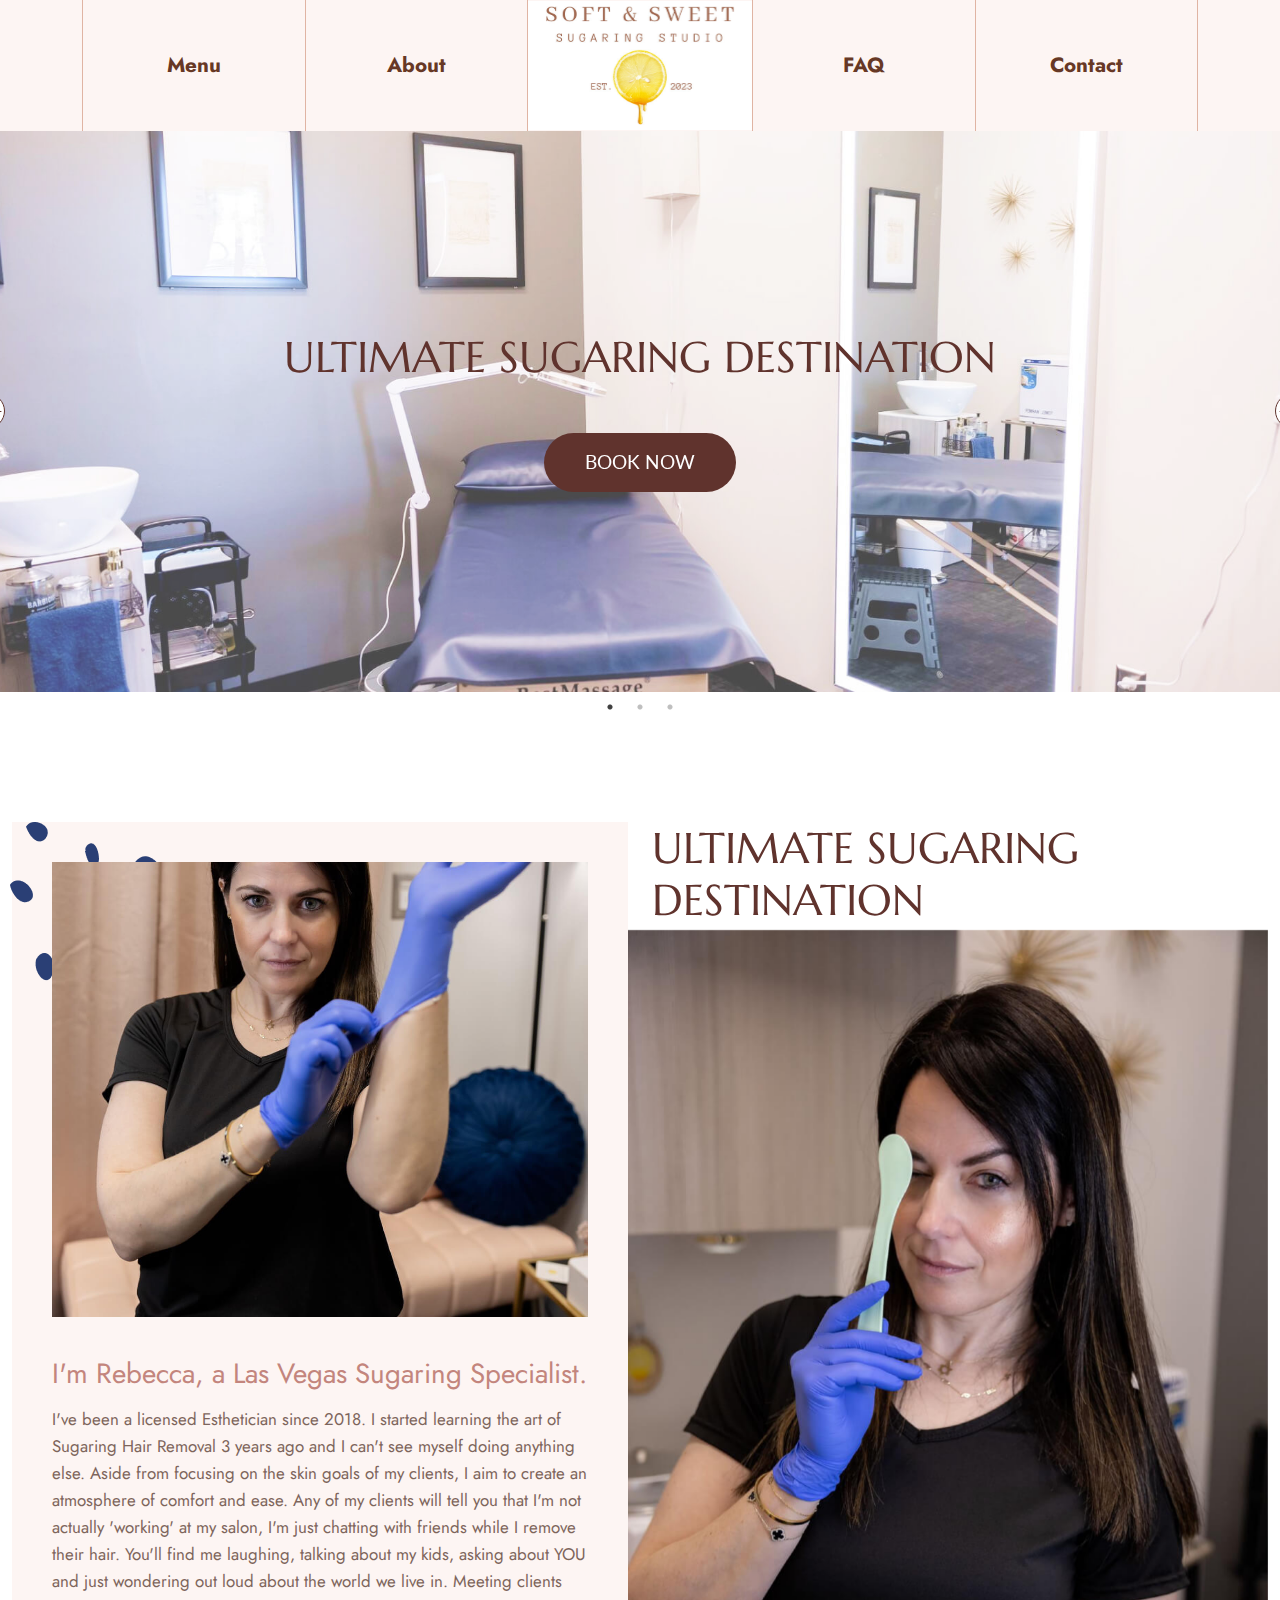
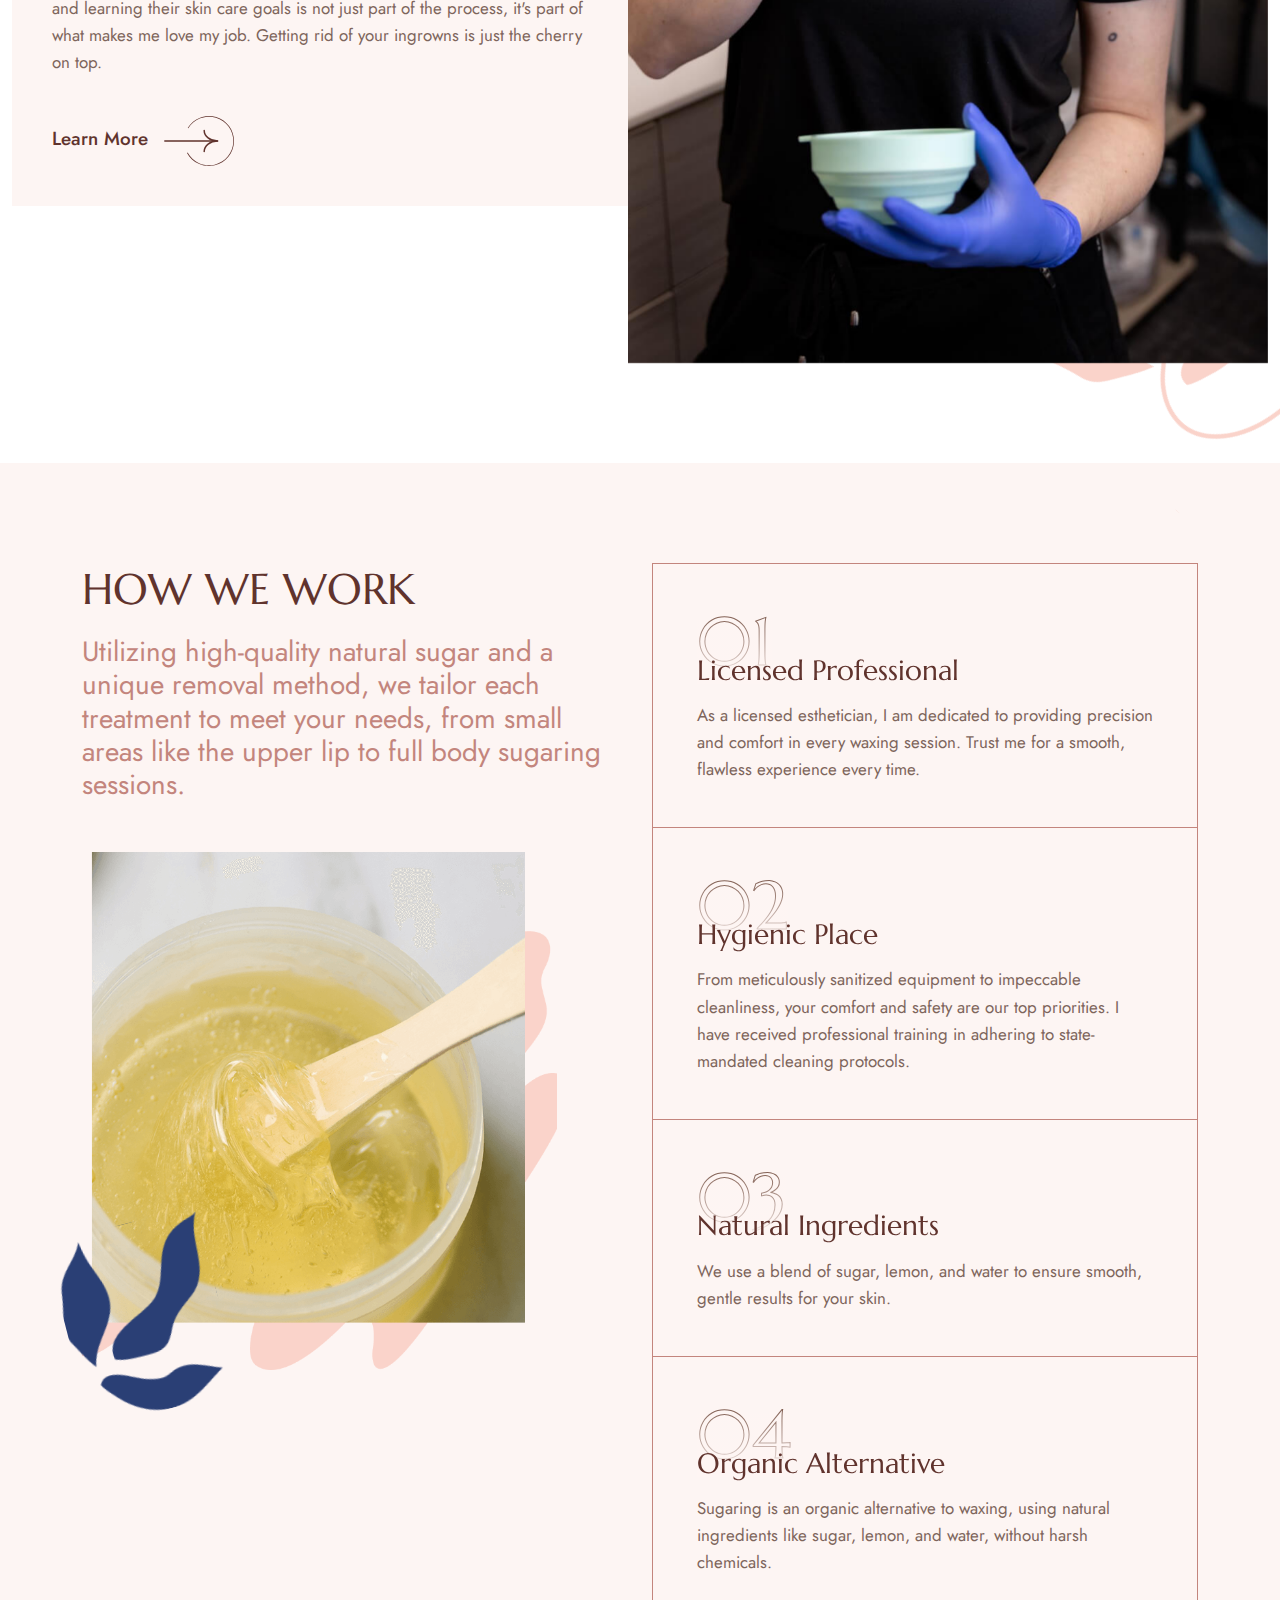
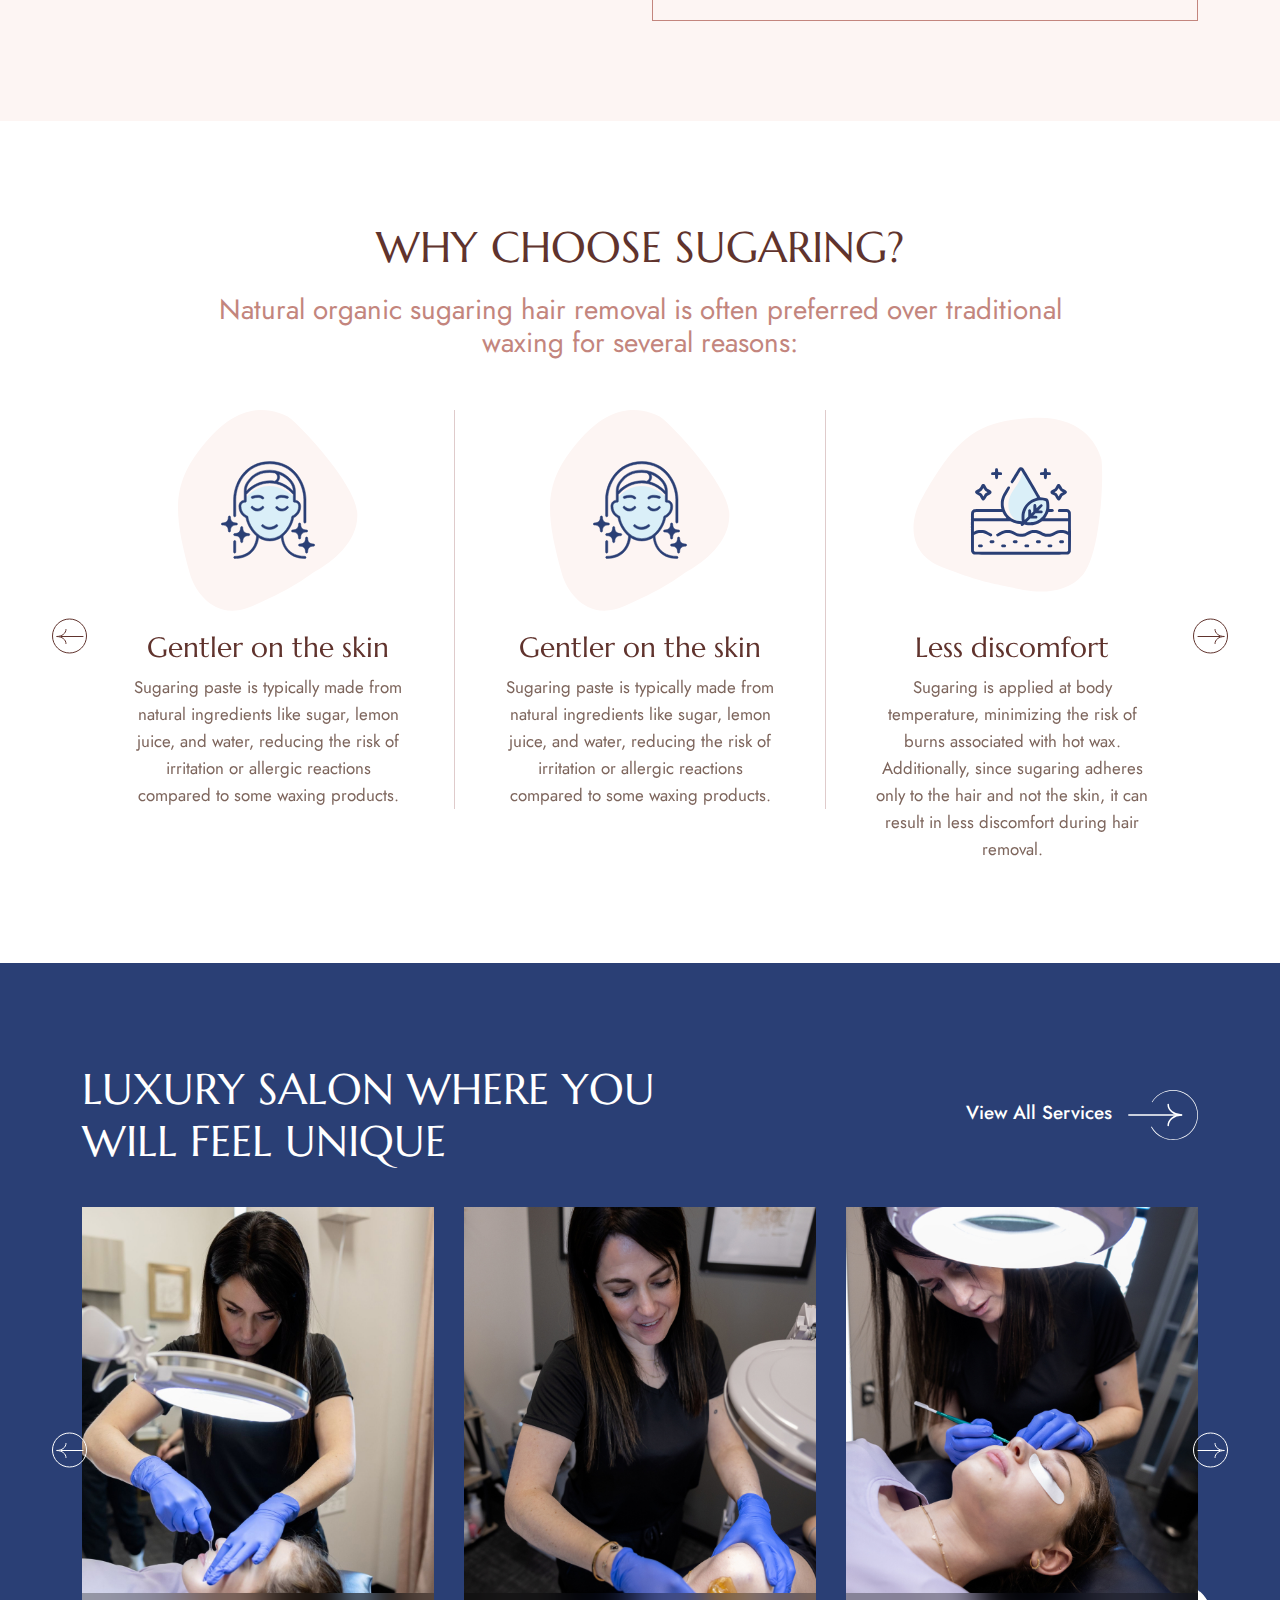
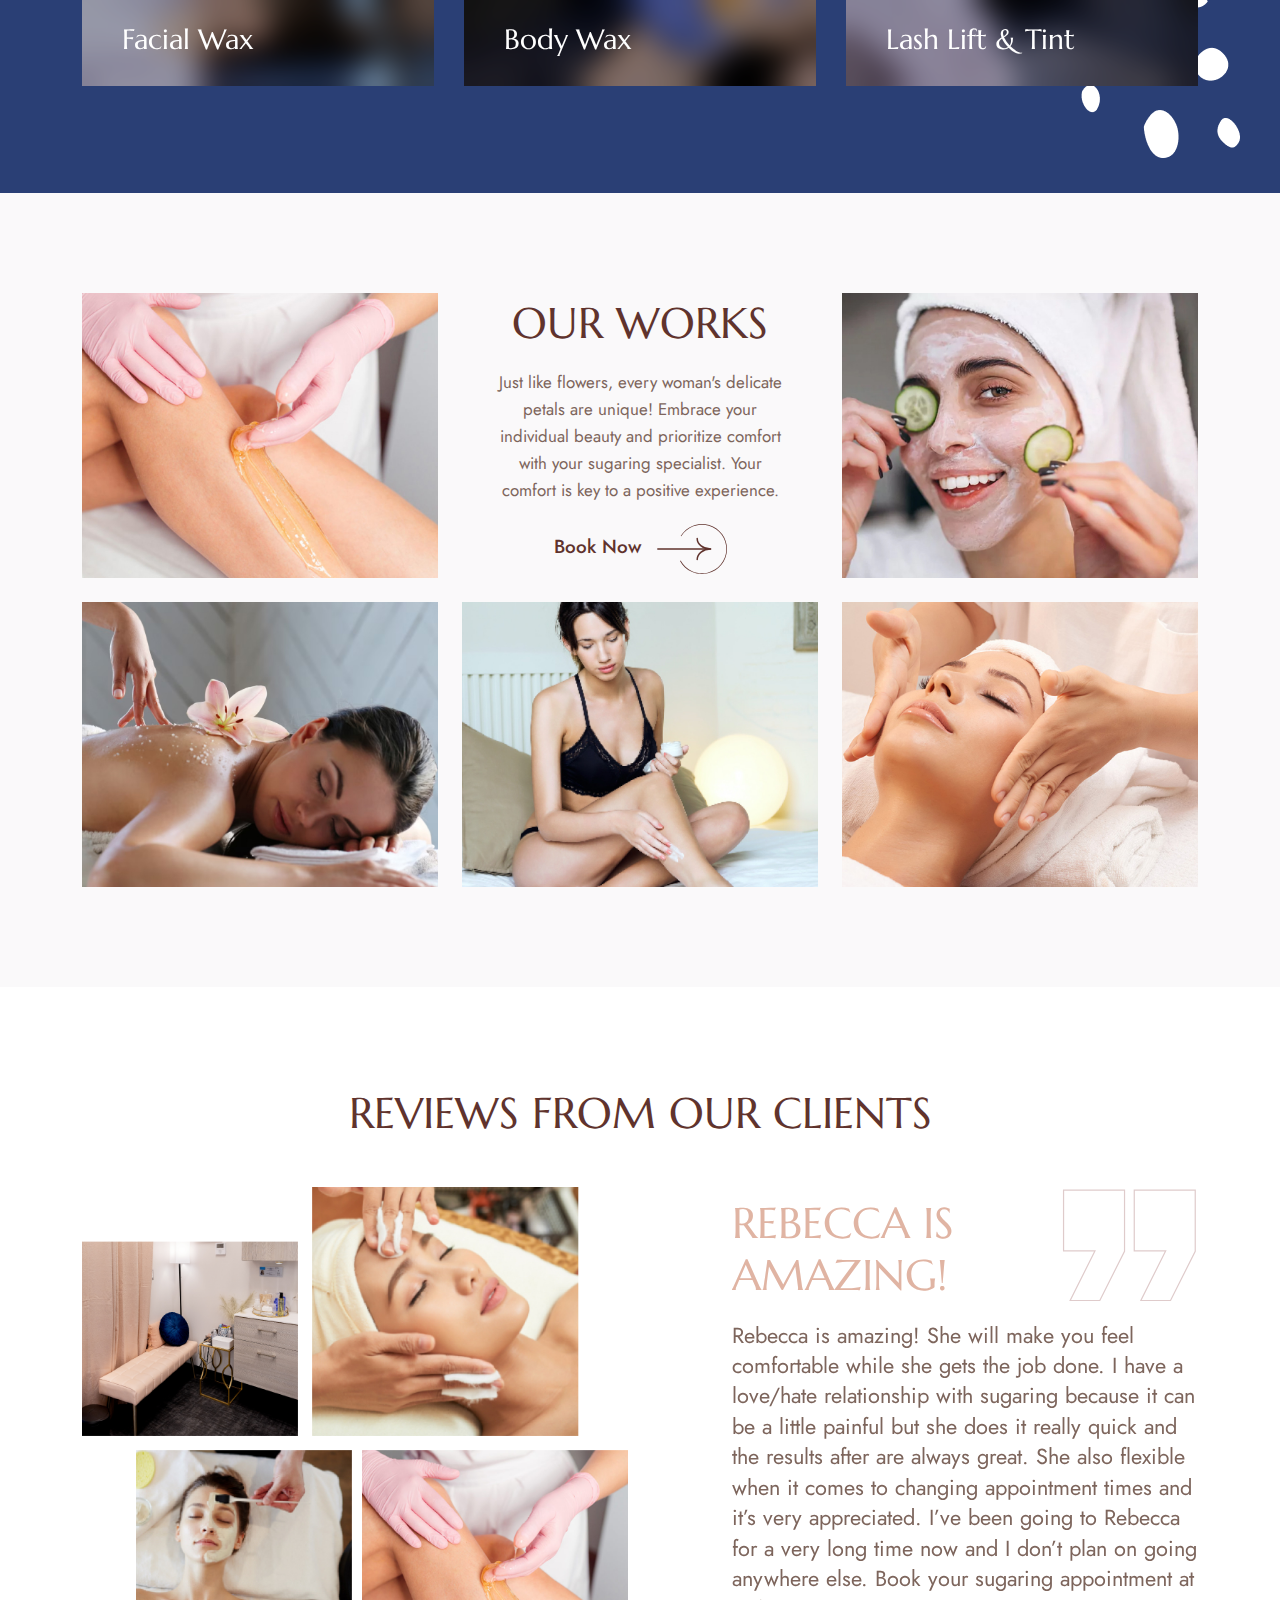
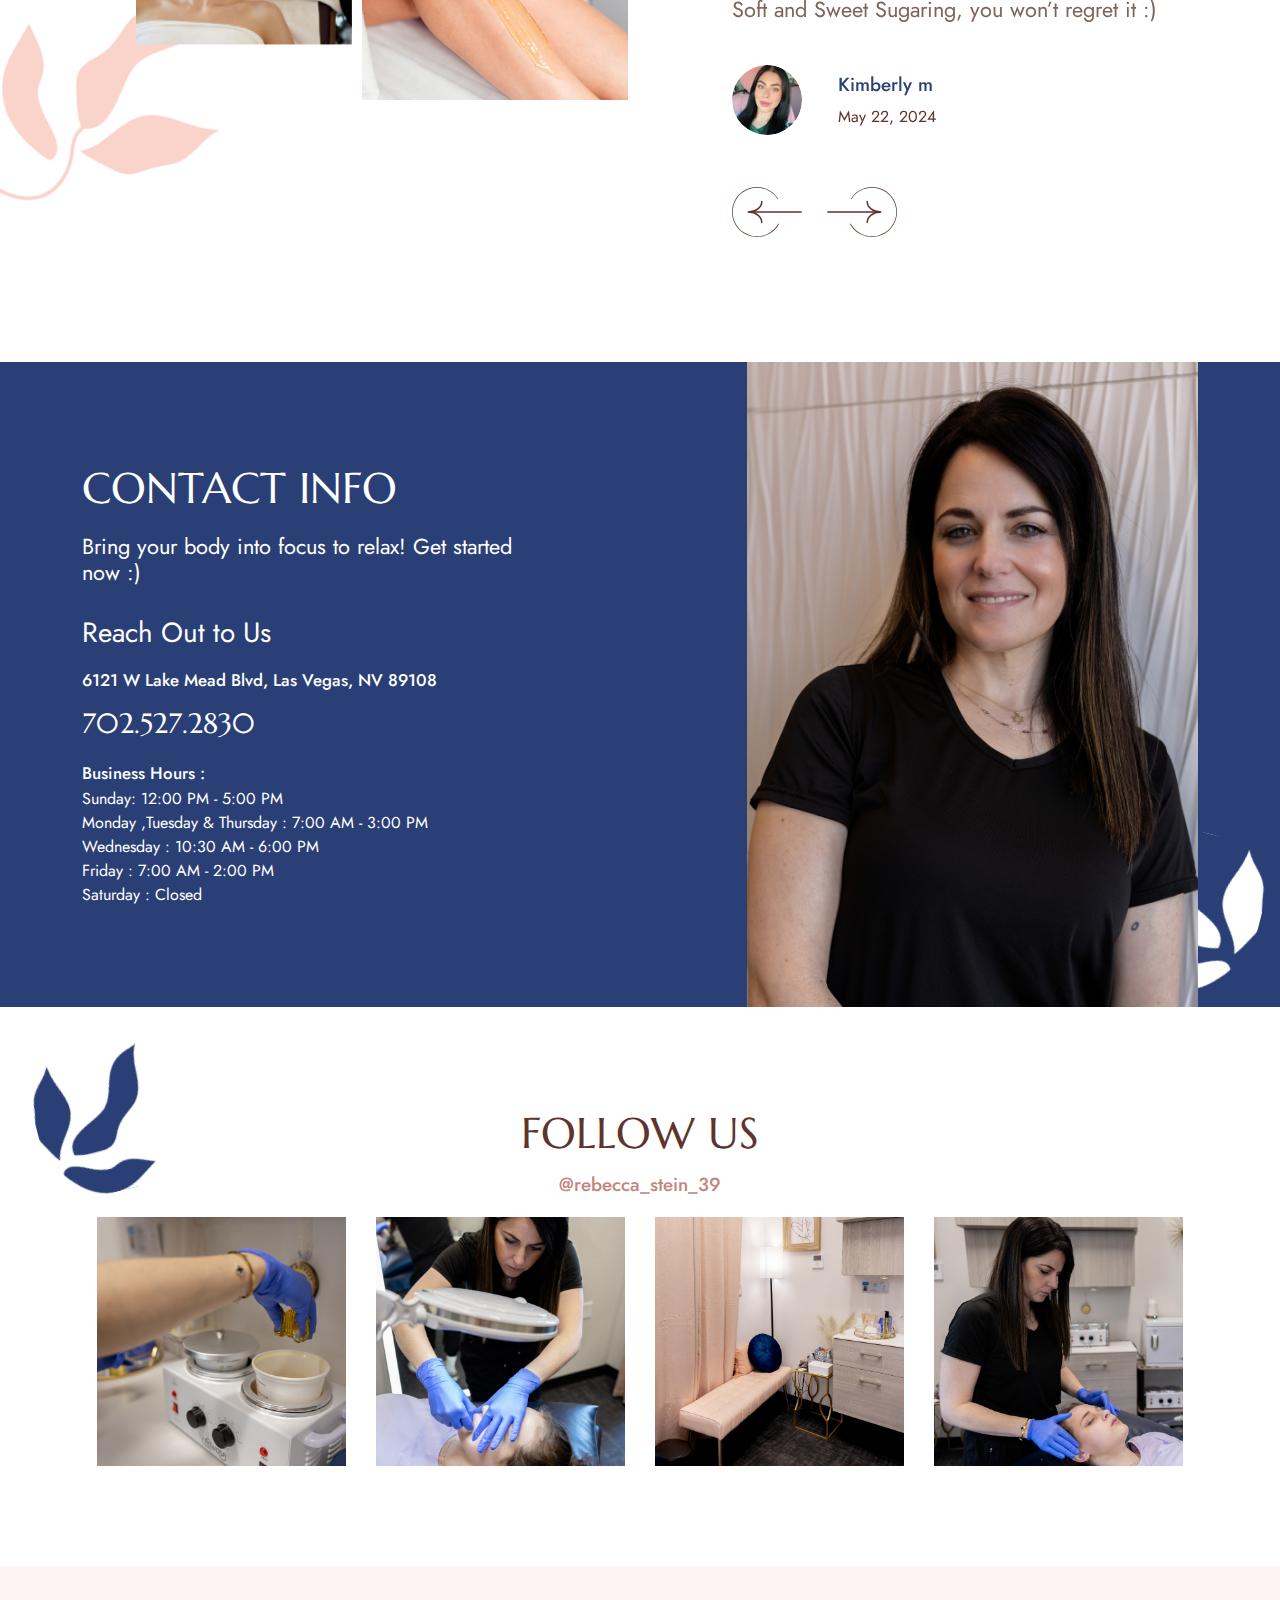
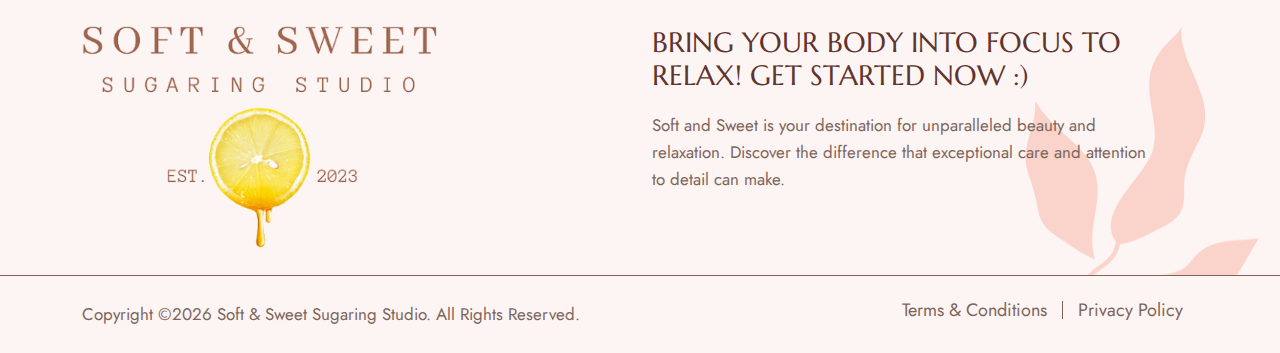
==== index.html @ 1831839d "new fixes 7-8" ====
<!DOCTYPE html>
<html lang="en">
<head>
<title>Soft and Sweet Sugaring - Homepage</title>
<meta charset="utf-8">
<meta name="description" content="Soft and Sweet Sugaring provides hair removal services using sugar wax based in the Las Vegas area. It is owned and run by a lovely licensed beautician named Rebecca Stein">
<meta name="keywords" content="Hair removal, sugaring, sugarwax, sugarpaste, wax, waxing, beauty, skincare, Vegas business, small, business owner, woman-owned business, soft on skin">
<meta http-equiv="X-UA-Compatible" content="IE=edge">
<meta name="viewport" content="width=device-width, initial-scale=1, maximum-scale=1, user-scalable=0"/>
<link href="css/all.min.css" rel="stylesheet">
<link href="css/slick.css" rel="stylesheet" type="text/css">
<link href="css/slick-theme.css" rel="stylesheet" type="text/css">
<link href="css/bootstrap.min.css" rel="stylesheet">
<link href="css/custom.css" rel="stylesheet" type="text/css">
<link href="css/s.css" rel="stylesheet" type="text/css">
<link rel="icon" type="image/x-icon" href="images/SoftandSweetFavicon.png" />

</head>


<body class="home">

<!--header section-->

<header class="main-header">

  <nav class="navbar-menu container">

    <div class="desk-hdr header-row">
      <div class="hdr-rt hdr-col">
        <div class="main-menu">
          <ul>
            <li><a href="services.html">Menu</a></li>
            <li><a href="about.html">About</a></li>
          </ul>
        </div>
      </div>
      <div class="hdr-col hdr-mdl">
          <a href="index.html"><img src="images/logo.svg" alt="logo"></a>
      </div>
      <div class="hdr-rt hdr-col">
        <div class="main-menu">
          <ul>
            <li><a href="faqs.html">FAQ</a></li>
            <li><a href="#contact-us">Contact</a></li>
          </ul>
        </div>
      </div>
    </div>
    <div class="mob-hdr">
      <div class="logo">
        <a href="index.html"><img src="images/logo.svg" alt="logo"></a>
      </div>
      <div class="header-row">
        <div class="hdr-rt">
          <div class="main-menu">
           <div class="nav_close" onclick="menu_close()">
           </div>
          <ul>
            <li><a href="services.html">Menu</a></li>
            <li><a href="about.html">About</a></li>
            <li><a href="faqs.html">FAQ</a></li>
            <li><a href="#contact-us">Contact</a></li>
          </ul>
          </div>
          <div onclick="menu_open()" class="nav_btn">
          </div>
        </div>
      </div>
    </div>
  </nav>

</header>

<!--header section-->

<!--content sction-->

<main>

  <!--banner section-->

  <section class="banner-section" id="top-sec">
    <div class="ban-slider">
      <div class="ban-slide-item">
        <div class="banner-wrapper" id="banner2">
          <div class="ban-cnt">
            <h1>Ultimate Sugaring Destination</h1>
            <a href="https://www.vagaro.com/softandsweetsugaring" class="btn">Book Now</a>
          </div>
        </div>
      </div>
      <div class="ban-slide-item">
        <div class="banner-wrapper" id="banner3">
          <div class="ban-cnt">
            <h1>Ultimate Sugaring Destination</h1>
            <a href="https://www.vagaro.com/softandsweetsugaring" class="btn">Book Now</a>
          </div>
        </div>
      </div>
   
       <div class="ban-slide-item">
        <div class="banner-wrapper" id="banner4">
          <div class="ban-cnt">
            <h1>Ultimate Sugaring Destination</h1>
            <a href="https://www.vagaro.com/softandsweetsugaring" class="btn">Book Now</a>
          </div>
        </div>
      </div>
       </div>
  </section>
  
  <!--banner section-->

  <!--Ultimate waxing section-->

  <section class="ultimate-waxing position-relative common-padd">
    <div class="sec-shape-right position-absolute">
      <img src="images/ultimate-waxing-shape2.svg" alt="Shape">
    </div>
    <div class="container">
      <div class="row">
        <div class="col-lg-6 position-relative">
          <div class="sec-shape position-absolute">
            <img src="images/BlueSpots.png" alt="Shape">
          </div>
          <div class="sec-lt-wrap">
            <div class="img-holder">
              <img src="images/ultmt-dest-img1.jpg" alt="Ultimate Destination">
            </div>
            <h3>I'm Rebecca, a Las Vegas Sugaring Specialist.</h3>
            <p>I've been a licensed Esthetician since 2018. I started learning the art of Sugaring Hair Removal 3 years ago and I can't see myself doing anything else. Aside from focusing on the skin goals of my clients, I aim to create an atmosphere of comfort and ease. Any of my clients will tell you that I'm not actually 'working' at my salon, I'm just chatting with friends while I remove their hair. You'll find me laughing, talking about my kids, asking about YOU and just wondering out loud about the world we live in. Meeting clients and learning their skin care goals is not just part of the process, it's part of what makes me love my job. Getting rid of your ingrowns is just the cherry on top.</p>
            <div class="btn-div">
              <a href="/about.html">Learn More <img src="images/learn-more-btn.svg" alt="Btn"></a>
            </div>
          </div>
        </div>
        <div class="col-lg-6">
          <h2 class="marbot50">Ultimate Sugaring Destination</h2>
          <div class="sec-rt-wrap">
            
            <div class="img-holder">
              <img src="images/ultmt-dest-img2.jpg" alt="">
            </div>
          </div>
        </div>
      </div>
    </div>
  </section>

  <!--Ultimate waxing section-->

  <!--How we work section-->

  <section class="how-we-work-sec common-padd">
    <div class="container">
      <div class="row">
        <div class="col-lg-6">
          <div class="how-we-work-lt">
            <h2>how we work</h2>
            <p>Utilizing high-quality natural sugar and a unique removal method, we tailor each treatment to meet your needs, from small areas like the upper lip to full body sugaring sessions.</p>
            <div class="how-we-work-img-wrap">
              <div class="absolute-img-2">
                <img src="images/bg-shape-work1.svg" alt="Shape">
              </div>
              <div class="img-holder">
                <img src="images/SugarWax.png" alt="How we work">
              </div>
            </div>
          </div>
        </div>
        <div class="col-lg-6">
          <div class="how-we-work-rt">
            <ul>
              <li>
                <div class="we-work-rt-cnt">
                  <span>01</span>
                  <h3>Licensed Professional</h3>
                  <p>As a licensed esthetician, I am dedicated to providing precision and comfort in every waxing session. Trust me for a smooth, flawless experience every time.</p>
                </div>
              </li>
              <li>
                <div class="we-work-rt-cnt">
                  <span>02</span>
                  <h3>Hygienic Place</h3>
                  <p>From meticulously sanitized equipment to impeccable cleanliness, your comfort and safety are our top priorities. I have received professional training in adhering to state-mandated cleaning protocols.</p>
                </div>
              </li>
              <li>
                <div class="we-work-rt-cnt">
                  <span>03</span>
                  <h3>Natural Ingredients</h3>
                  <p>We use a blend of sugar, lemon, and water to ensure smooth, gentle results for your skin.</p>
                </div>
              </li>
              <li>
                <div class="we-work-rt-cnt">
                  <span>04</span>
                  <h3>Organic Alternative</h3>
                  <p>Sugaring is an organic alternative to waxing, using natural ingredients like sugar, lemon, and water, without harsh chemicals.</p>
                </div>
              </li>
            </ul>
          </div>
        </div>
      </div>
    </div>
  </section>

  <!--How we work section-->

  <!--Why choose sugering section-->

  <section class="why-choose-sugering-sec common-padd">
    <div class="container">
      <div class="row">
        <div class="col-lg-12">
          <div class="sec-ttl text-center">
            <h2>Why Choose Sugaring?</h2>
            <p>Natural organic sugaring hair removal is often preferred over traditional waxing for several
              reasons:</p>
          </div>
          <div class="why-choose-slider">
            <div class="why-choose-slider-item">
              <div class="why-choose-img">
                <img src="images/why-choose1.svg" alt="Icon">
              </div>
              <h3>Gentler on the skin</h3>
              <p>Sugaring paste is typically made from natural ingredients like sugar, lemon juice, and water, reducing the risk of irritation or allergic reactions compared to some waxing products.</p>
            </div>
            <div class="why-choose-slider-item">
              <div class="why-choose-img">
                <img src="images/why-choose2.svg" alt="Icon">
              </div>
              <h3>Less discomfort</h3>
              <p>Sugaring is applied at body temperature, minimizing the risk of burns associated with hot wax. Additionally, since sugaring adheres only to the hair and not the skin, it can result in less discomfort during hair removal.</p>
            </div>
            <div class="why-choose-slider-item">
              <div class="why-choose-img">
                <img src="images/why-choose3.svg" alt="Icon">
              </div>
              <h3>Exfoliating properties</h3>
              <p>Sugaring paste can help exfoliate the skin as hair is removed, leaving it smoother and softer.</p>
            </div>
            <div class="why-choose-slider-item">
              <div class="why-choose-img">
                <img src="images/why-choose1.svg" alt="Icon">
              </div>
              <h3>Gentler on the skin</h3>
              <p>Sugaring paste is typically made from natural ingredients like sugar, lemon juice, and water, reducing the risk of irritation or allergic reactions compared to some waxing products.</p>
            </div>
          </div>
        </div>
      </div>
    </div>
  </section>

  <!--Why choose sugering section-->

  <!--Luxury salon section-->

  <section class="luxury-salon-sec position-relative common-padd">
    <div class="sec-shape-right position-absolute">
      <img src="images/luxury-salon-shape.svg" alt="Shape">
    </div>
    <div class="container">
      <div class="row">
        <div class="col-lg-12">
          <div class="sec-ttl">
            <h2>Luxury Salon Where You Will Feel Unique</h2>
            <div class="btn-div">
              <a href="/services.html">View All Services <img src="images/learn-more-btn.svg" alt="Btn"></a>
            </div>
          </div>
          <div class="luxury-salon-slider">
            <div class="luxury-salon-slide-item">
              <div class="card-wrap-box">
                <div class="img-holder">
                  <img src="images/salon-img-1.jpg" alt="Salon">
                </div>
                <div class="card-wrap-cnt">
                  <h3>Facial Wax</h3>
                </div>
              </div>
            </div>
            <div class="luxury-salon-slide-item">
              <div class="card-wrap-box">
                <div class="img-holder">
                  <img src="images/salon-img-2.jpg" alt="Salon">
                </div>
                <div class="card-wrap-cnt">
                  <h3>Body Wax</h3>
                </div>
              </div>
            </div>
            <div class="luxury-salon-slide-item">
              <div class="card-wrap-box">
                <div class="img-holder">
                  <img src="images/salon-img-3.jpg" alt="Salon">
                </div>
                <div class="card-wrap-cnt">
                  <h3>Lash Lift & Tint</h3>
                </div>
              </div>
            </div>
            <div class="luxury-salon-slide-item">
              <div class="card-wrap-box">
                <div class="img-holder">
                  <img src="images/salon-img-1.jpg" alt="Salon">
                </div>
                <div class="card-wrap-cnt">
                  <h3>Facial Wax</h3>
                </div>
              </div>
            </div>
          </div>
        </div>
      </div>
    </div>
  </section>

  <!--Luxury salon section-->

  <!--Our work section-->

  <section class="our-work-sec common-padd">
    <div class="container">
      <div class="row align-items-center">
        <div class="col-lg-4">
          <div class="work-sec-col">
            <div class="img-holder">
              <img src="images/our-work-img1.jpg" alt="Our Work">
            </div>
          </div>
        </div>
        <div class="col-lg-4">
          <div class="work-sec-col">
            <div class="work-sec-cnt">
              <h2>Our Works</h2>
              <p>Just like flowers, every woman's delicate petals are unique! Embrace your individual beauty and prioritize comfort with your sugaring specialist. Your comfort is key to a positive experience.</p>
              <div class="btn-div">
                <a href="https://www.vagaro.com/softandsweetsugaring">Book Now <img src="images/learn-more-btn.svg" alt="Btn"></a>
              </div>
            </div>
          </div>
        </div>
        <div class="col-lg-4">
          <div class="work-sec-col">
            <div class="img-holder">
              <img src="images/our-work-img4.jpg" alt="Our Work">
            </div>
          </div>
        </div>
        <div class="col-lg-4">
          <div class="work-sec-col">
            <div class="img-holder">
              <img src="images/our-work-img2.jpg" alt="Our Work">
            </div>
          </div>
        </div>
        <div class="col-lg-4">
          <div class="work-sec-col">
            <div class="img-holder">
              <img src="images/our-work-img3.jpg" alt="Our Work">
            </div>
          </div>
        </div>
        <div class="col-lg-4">
          <div class="work-sec-col">
            <div class="img-holder">
              <img src="images/our-work-img5.jpg" alt="Our Work">
            </div>
          </div>
        </div>
      </div>
    </div>
  </section>

  <!--Our work section-->

  <!--Review from clients section-->

  <section class="review-from-client-sec position-relative common-padd">
    <div class="sec-shape-right position-absolute">
      <img src="images/review-lt-shape.svg" alt="Shape">
    </div>
    <div class="container">
      <div class="row">
        <h2 class="text-center mb-5">Reviews from our clients</h2>
        <div class="col-lg-6">
          <div class="img-holder">
            <img src="images/review-client-img.png" alt="Review">
          </div>
        </div>
        <div class="col-lg-6">
          <div class="review-rt-wrap">
            <div class="review-slider">

              <div class="review-slider-item">
                <div class="qutoes">
                  <img src="images/quote.svg" alt="Quote">
                </div>
                <h2>Rebecca is amazing!</h2>
                <p>Rebecca is amazing! She will make you feel comfortable while she gets the job done. I have a love/hate relationship with sugaring because it can be a little painful but she does it really quick and the results after are always great. She also flexible when it comes to changing appointment times and it’s very appreciated. I’ve been going to Rebecca for a very long time now and I don’t plan on going anywhere else. Book your sugaring appointment at Soft and Sweet Sugaring, you won’t regret it :)</p>
                <div class="review-author">
                  <div class="review-img">
                    <img src="images/kimberly.png" alt="Client">
                  </div>
                  <div class="review-author-cnt">
                    <h5>Kimberly m</h5>
                    <h6>May 22, 2024</h6>
                  </div>
                </div>
              </div>

              <div class="review-slider-item">
                <div class="qutoes">
                  <img src="images/quote.svg" alt="Quote">
                </div>
                <h2>Book her!</h2>
                <p>Book her! Without a doubt the only person I trust to do my sugars. Her work is flawless every time!</p>
                <div class="review-author">
                  <div class="review-img">
                    <img src="images/Renauda.jpg" alt="Client">
                  </div>
                  <div class="review-author-cnt">
                    <h5>Renauda H</h5>
                    <h6>Jun 06, 2024</h6>
                  </div>
                </div>
              </div>

              <div class="review-slider-item">
                <div class="qutoes">
                  <img src="images/quote.svg" alt="Quote">
                </div>
                <h2>Absolutely love coming to Rebecca</h2>
                <p>Was recommended by a friend and absolutely love coming to Rebecca now! She provides such great service and a comfortable environment!! 1000/10☺️</p>
                <div class="review-author">
                  <div class="review-img avatarGray">
                    <p>JB</p>
                  </div>
                  <div class="review-author-cnt">
                    <h5>Jessica B</h5>
                    <h6>Feb 24, 2024</h6>
                  </div>
                </div>
              </div>

              <div class="review-slider-item">
                <div class="qutoes">
                  <img src="images/quote.svg" alt="Quote">
                </div>
                <h2>There is no one else I would trust with my wax.</h2>
                <p>Rebecca is AMAZING. She's super friendly and goes out of her way to make sure you are comfortable. There is no one else I would trust with my wax.</p>
                <div class="review-author">
                  <div class="review-img avatarGray">
                    <p>KR</p>
                  </div>
                  <div class="review-author-cnt">
                    <h5>Kiiya R</h5>
                    <h6>Feb 20, 2024</h6>
                  </div>
                </div>
              </div>

              <div class="review-slider-item">
                <div class="qutoes">
                  <img src="images/quote.svg" alt="Quote">
                </div>
                <h2>Rebecca is the absolute best!</h2>
                <p>Rebecca is the absolute best! I found her when I moved back to Vegas and will only go to her for sugaring needs moving forward. She always fits me in if I'm in a bind and is quick and painless. Highly recommend!</p>
                <div class="review-author">
                  <div class="review-img">
                    <img src="images/Emily.png" alt="Client">
                  </div>
                  <div class="review-author-cnt">
                    <h5>Emily Qualey</h5>
                    <h6>Jun 23, 2024</h6>
                  </div>
                </div>
              </div>

             <div class="review-slider-item">
                <div class="qutoes">
                  <img src="images/quote.svg" alt="Quote">
                </div>
                <h2>Book with her ASAP</h2>
                <p>Rebecca is awesome!! I've been with her for more than 2 years. Once she open her own business with no hesitation I followed her. She is very detail with her product/service and such a lovely person. I will recommend her to everyone. Book with her ASAP you won't regret it.</p>
                <div class="review-author">
                  <div class="review-img">
                    <img src="images/Linda.png" alt="Client">
                  </div>
                  <div class="review-author-cnt">
                    <h5>Linda G</h5>
                    <h6>Jun 15, 2024</h6>
                  </div>
                </div>
              </div>

              <div class="review-slider-item">
                <div class="qutoes">
                  <img src="images/quote.svg" alt="Quote">
                </div>
                <h2>I'll never go to anyone else</h2>
                <p>Such a welcoming and warm environment. I'll never go to anyone else, I LOVE Rebecca!</p>
                <div class="review-author">
                  <div class="review-img">
                    <img src="images/Linda.png" alt="Client">
                  </div>
                  <div class="review-author-cnt">
                    <h5>Skylar Smith</h5>
                    <h6>Jun 12, 2024</h6>
                  </div>
                </div>
              </div>


              <div class="review-slider-item">
                <div class="qutoes">
                  <img src="images/quote.svg" alt="Quote">
                </div>
                <h2>I'll never go to anyone else</h2>
                <p>I have such a sensitive skin and Rebecca is the best at taking care of it! Tried a lot of other places before but nothing like this ❤️ 10/10</p>
                <div class="review-author">
                  <div class="review-img">
                    <img src="images/Skylar.png" alt="Client">
                  </div>
                  <div class="review-author-cnt">
                    <h5>Skylar Smith</h5>
                    <h6>Jun 12, 2024</h6>
                  </div>
                </div>
              </div>

            </div>
          </div>
        </div>
      </div>
    </div>
  </section>
  <!--Review from clients section-->

  <!-- Contact info section -->

  <section class="contact-info-sec position-relative" id="contact-us">
    <div class="sec-shape-right position-absolute">
      <img src="images/cnt-info-shape.svg" alt="Shape">
    </div>
    <div class="container">
      <div class="row">
        <div class="col-lg-5">
          <div class="cnt-info-lt common-padd">
            <h2>Contact Info</h2>
            <h4>Bring your body into focus to relax! Get started now :)</h4>
            <div class="cnt-info-list">
              <div class="cnt-info-tp">
                <h3>Reach Out to Us</h3>
                <p>6121 W Lake Mead Blvd, Las Vegas, NV 89108</p>
                <h3><a href="tel:702.527.2830">702.527.2830</a></h3>
              </div>
              <p>Business Hours : </p>
              <ul>
                <li>Sunday: 12:00 PM - 5:00 PM</li>
                <li>Monday ,Tuesday & Thursday : 7:00 AM - 3:00 PM</li>
                <li>Wednesday : 10:30 AM - 6:00 PM</li>
                <li>Friday : 7:00 AM - 2:00 PM</li>
                <li>Saturday : Closed</li>
              </ul>
            </div>
          </div>
        </div>
        <div class="offset-lg-2 col-lg-5">
          <div class="img-holder">
            <img src="images/contact-info-img.jpg" alt="Contact">
          </div>
        </div>
      </div>
    </div>
  </section>

  <!-- Contact info section -->

  <!--insta sction-->
<!-- <div class="powr-instagram-feed" id="5d57d5e2_1718364439"></div><script src="https://www.powr.io/powr.js?platform=jquery"></script> -->
  <section class="insta-sec common-padd">
    <div class="container">
      <div class="row">
        <div class="col-lg-12">
          <h2 class="text-center">Follow Us</h2>
          <h5 class="text-center"><a href="https://www.instagram.com/rebecca_stein_39/" target="_blank">@rebecca_stein_39</a></h5>
          <div class="insta-sldr">
            <div class="insta-item">
              <div class="imgbox">
                <a href="https://www.instagram.com/rebecca_stein_39/" target="_blank">
                  <img src="images/insta-1.jpg" alt="">
                </a>
              </div>
            </div>
            <div class="insta-item">
              <div class="imgbox">
                <a href="https://www.instagram.com/rebecca_stein_39/" target="_blank">
                  <img src="images/insta-2.jpg" alt="">
                </a>
              </div>
            </div>
            <div class="insta-item">
              <div class="imgbox">
                <a href="https://www.instagram.com/rebecca_stein_39/" target="_blank">
                  <img src="images/insta-3.jpg" alt="">
                </a>
              </div>
            </div>
            <div class="insta-item">
              <div class="imgbox">
                <a href="https://www.instagram.com/rebecca_stein_39/" target="_blank">
                  <img src="images/insta-4.jpg" alt="">
                </a>
              </div>
            </div>
          </div>
        </div>
      </div>
    </div>
  </section>

  <!--insta sction-->
  <div id="floating-button-div">
    <a href="https://www.vagaro.com/softandsweetsugaring" class="btn">Book Now</a>
  </div>

</main>

<!--content sction-->

<!--footer section-->

<footer class="footer-main" id="bot-sec">
  <section class="ftr-top">
    <div class="container">
      <div class="row">
        <div class="col-lg-6">
          <div class="ftr-logo">
              <a href="index.html"><img src="images/footer-logo.png" alt="logo"></a>
          </div>
        </div>
        <div class="col-lg-6">
          <div class="ftr-rt">
            <h3>Bring your body into focus to relax! Get started now :)</h3>
             <div class="ftr-info">
                 <p>Soft and Sweet is your destination for unparalleled beauty and relaxation. Discover the difference that exceptional care and attention to detail can make.</p>
          </div>
          </div>
        </div>
      </div>
    </div>
  </section>
  <section class="ftr-btm">
    <div class="container">
      <div class="row">
        <div class="col-lg-6">
          <div class="copyrht-lt">
            <p>Copyright ©<span id="year"></span> Soft & Sweet Sugaring Studio. All Rights Reserved.</p>
          </div>
        </div>
        <div class="col-lg-6">
          <div class="privacy-menu">
            <ul>
              <li><a href="terms.html" target="_blank">Terms & Conditions</a></li>
              <li><a href="privacy.html" target="_blank">Privacy Policy</a></li>
            </ul>
          </div>
        </div>
      </div>
    </div>
  </section>
</footer>

<!--footer section-->

<script src="js/jquery.min.js"></script>
<script src="js/bootstrap.bundle.min.js"></script>
<script src="js/all.min.js"></script>
<script src="js/slick.js"></script>
<script src="js/custom.js"></script>

</body>
</html>
---- css/custom.css ----
@charset "utf-8";
/* --------- embedded fonts --------- */

@import url('https://fonts.googleapis.com/css2?family=Marcellus&display=swap');

@import url('https://fonts.googleapis.com/css2?family=Jost:ital,wght@0,100..900;1,100..900&display=swap');

@import url('https://fonts.googleapis.com/css2?family=Lato:ital,wght@0,100;0,300;0,400;0,700;0,900;1,100;1,300;1,400;1,700;1,900&display=swap');

/* --------- embedded fonts --------- */

:root{
    --Marcellus: 'Marcellus', serif;
    --Jost: 'Jost', sans-serif;
    --Lato: 'Lato', sans-serif;
    --black: #000000;
    --white: #ffffff;
    --brown-shade-one: #673825;
    --brown-shade-two: #60332D;
    --brown-shade-three: #C3857D;
    --brown-shade-four: #7D655C;
}

/*..............common styles..............*/

body { margin: 0; padding: 0; font-family: var(--Jost); font-size:16px; font-weight: 400; color: var(--brown-shade-four);scroll-behavior: smooth; }

h1, h2, h3, h4, h5, h6 { font-weight: 400; margin:0 0 40px; padding:0; font-family: var(--Marcellus); line-height: 1.2;color: var(--brown-shade-two); }
h1{ font-size: clamp(1.875rem, 0.625rem + 2.604vw, 3.75rem);text-transform: uppercase; } /* font-size : 60px and mobile 30px */
h2{ font-size: clamp(1.875rem, 0.625rem + 2.604vw, 3.75rem);text-transform: uppercase; } /* font-size : 60px and mobile 30px */
h3{ font-size: clamp(1.625rem, 1.458rem + 0.347vw, 1.875rem);} /* font-size : 30px and mobile 26px */
h4{ font-size: clamp(1.25rem, 1.083rem + 0.347vw, 1.5rem); } /* font-size : 24px and mobile 20px */
h5{ font-size: clamp(1.125rem, 1.042rem + 0.174vw, 1.25rem);} /* font-size : 20px and mobile 18px */

p{margin:0 0 20px; padding:0;line-height: 1.6;font-size: clamp(1rem, 0.917rem + 0.174vw, 1.125rem); } /* font-size : 18px and mobile 16px */
p:last-child{margin: 0;}

img{ max-width: 100%;}
a, img{ border:0; text-decoration: none; outline: none;}
a, a:link, a:visited, a:focus, a:hover { color: var(--blue); outline: none; text-decoration: none; transition:all 0.3s ease 0s;}
a:hover{ text-decoration:none;}

input, textarea, select{  font-weight: 400; outline: none;border: 0;color: var(--body-color);}
/* input::placeholder{} */
input[type="submit"]{transition:all 0.3s ease 0s; outline: none; }

label {margin-bottom: 5px;}

/* .form-label{font-size: 18px;margin-bottom: 10px;color: #222;font-weight: 600;} */

.form-control{ background-color: transparent;border-radius: 0;padding: 0; font-size: clamp(0.875rem, 0.701rem + 0.362vw, 1rem);/* font-size:16px */ border: 0;color: var(--blue);line-height: 1;font-weight: 400;font-family: var(--Merriweather);width: 100%; }
.form-control::placeholder {color: var(--blue);}
.form-control:focus, .form-select:focus{ border-color: var(--grey); box-shadow: none;background-color: transparent;color: var(--black) }

/* Chrome, Safari, Edge, Opera */
input::-webkit-outer-spin-button, input::-webkit-inner-spin-button {-webkit-appearance: none;margin: 0;}

/* Firefox */
input[type=number] {-moz-appearance: textfield;}

/* --- for placeholder color --- */
/*
.form-control::-moz-placeholder{color:#505873;opacity:1;}
.form-control:-ms-input-placeholder{color:#505873;}
.form-control::-webkit-input-placeholder{color:#505873;}
*/
/* --- for placeholder color --- */

/* --- only use for wordpress (Image alignment) --- */
.alignleft , .alignnone{float:left; margin:0 15px 10px 0;}
.alignright{float:right; margin:0 0 10px 15px;}
.aligncenter{margin:10px auto; display:block;}
/* --- only use for wordpress (Image alignment) --- */

/* --- Button Styles --- */
a.btn, .btn{ border: 1px solid transparent; vertical-align: middle; background: var(--brown-shade-two); color: var(--white); padding: 19px 40px; text-align: center; font-weight: 400; line-height: 1; text-transform: uppercase;font-family: var(--Lato);border-radius: 100px;font-size: clamp(1.125rem, 1.042rem + 0.174vw, 1.25rem);transition: 0.5s ease-in; }
.btn:hover{background: var(--white);border: 1px solid var(--brown-shade-two);color: var(--brown-shade-two);}

/* .btn img { margin-left: 8px;display: inline-block; } */

.btn.solid-color { background: var(--white); border: 1px solid var(--white);color: var(--green); }
.btn.solid-color:hover { background: var(--green);color: var(--white); }

.btn.white-color { background: transparent; border: 1px solid var(--white);color: var(--white); }
.btn.white-color:hover { background: var(--white);color: var(--black);border: 1px solid transparent; }

/* --- Button Styles --- */


/* --- checkbox and radio button Styles --- */

.builder_radiobox ul li label{ font-weight: normal;}
.builder_radiobox ul li input[type="radio"]{ opacity: 0;}
.builder_radiobox ul li input[type="radio"]:empty ~ label{ position:relative; float:left; cursor:pointer; -webkit-user-select:none; -moz-user-select:none; -ms-user-select:none; user-select:none; padding: 0 0 0 22px;}
.builder_radiobox ul li input[type="radio"]:empty ~ label:before{ position:absolute; display:block; top:2px; bottom:0; left:0; content:""; width:16px; height:16px; background:url(../images/radiobutton.png) left top no-repeat;}
.builder_radiobox ul li input[type="radio"]:checked ~ label:before{ background:url(../images/radiobutton.png) left bottom no-repeat;}

/* --- checkbox and radio button Styles --- */

.common-padd-big {padding: 150px 0;}
.common-padd { padding-top: 100px; padding-bottom: 100px; }
/* .common-padd-small { padding-top: 80px; padding-bottom: 80px; } */

/*..............common styles..............*/

.click { display:none;}

/*..............Header..............*/

.main-header { position: relative;z-index: 999; left: 0; right: 0; top: 0; background: #FDF5F3 !important;}
.main-header .hdr-col { width: 40%;}

.header-row { display: flex;justify-content: space-between; align-items: center;}

.hdr-rt ul { margin: 0; padding: 0; list-style: none; display: flex; flex-wrap: wrap; align-items: center;justify-content: space-between;}
.hdr-rt ul li { list-style: none;width: 50%;text-align: center;border-left: 1px solid #E0B4A3;}
.hdr-rt ul li:last-child { border-right: 1px solid #E0B4A3;}
.hdr-rt ul li a { display: block; position: relative;font-weight: 400;text-transform: capitalize;padding: 50px 0;font-size: clamp(1.125rem, 0.875rem + 0.521vw, 1.5rem);font-weight: bold;color: var(--brown-shade-one); }
.hdr-rt ul li.current-menu-item a, .hdr-rt ul li:hover a{ color: var(--golden);}

.main-header .hdr-mdl { margin: 0 auto; text-align: center; width: 20%; background: #FFF !important}
.main-header .hdr-mdl a {margin: 0 auto;padding: 5px 0;display: block;}
.main-header .hdr-mdl a img {width: 100%;max-width: 190px;}


.nav_btn { color: var(--black-shade-two); font-size: 22px; text-align: right; display: none; }
.nav_close { display: none; color: var(--white); }


.mob-hdr {display: none;}


.main-header.fixed { left: 0; position: fixed; top: 0; width:100%; transition: all 0.5s; -ms-transition: all 0.5s; -webkit-transition: all 0.5s; animation: slide-down 0.7s; -ms-animation: slide-down 0.7s; -webkit-animation: slide-down 0.7s;background: var(--white);}
.main-header.fixed .hdr-mdl a img { max-width: 130px; }
.main-header.fixed .hdr-rt ul li a { padding: 30px 0; }
.main-header .hdr-rt ul li a:hover { text-decoration: underline !important;}

@keyframes slide-down { 

0% {transform: translateY(-100%); 
-moz-transform: translateY(-100%); 
-webkit-transform: translateY(-100%); 
-o-transform: translateY(-100%);
-ms-transform: translateY(-100%); } 
100% { 
transform: translateY(0); 
-moz-transform: translateY(0); 
-webkit-transform: translateY(0); 
-o-transform: translateY(0); 
-ms-transform: translateY(0); } 
}

/*..............Header..............*/

/*.............. Banner ..............*/

.banner-wrapper {padding: 315px 0;background-repeat: no-repeat;background-position: center;background-size: cover;position: relative;z-index: 1;}
.banner-wrapper::after {content: "";position: absolute;top: 0;bottom: 0;left: 0;right: 0;background: #fff;opacity: 0.16;z-index: -1;}

.ban-cnt { text-align: center; }
.ban-cnt h1 { margin: 0 0 50px;color: var(--brown-shade-two); }

/*.............. Banner ..............*/

/*.............. Ultimate waxing ..............*/

.ultimate-waxing .container { max-width: 1300px; }
.ultimate-waxing .col-lg-6 .sec-shape { left: -140px; }

.sec-lt-wrap { padding: 60px; background: #FDF5F3; }
.sec-lt-wrap .img-holder { padding-bottom: 85%;margin-bottom: 40px; }
.sec-lt-wrap h3 {font-family: var(--Jost);margin: 0 0 15px;color: var(--brown-shade-three);text-transform: none;}
.sec-lt-wrap p {margin: 0 0 40px;}


.btn-div a { display: block; font-size: clamp(1.125rem, 1.042rem + 0.174vw, 1.25rem);color: var(--brown-shade-two);font-weight: 500; }
.btn-div a img { margin-left: 10px; }

.sec-rt-wrap { margin-left: -64px; }
.sec-rt-wrap .img-holder { margin: -35px 0 0 40px; padding-bottom: 154%; }
.sec-rt-wrap h2 { position: relative; z-index: 1; }

.img-holder { position: relative; padding-bottom: 60%; }
.img-holder img { position: absolute; top: 0; left: 0; right: 0; bottom: 0; width: 100%; height: 100%; object-fit: cover; }

.sec-shape-right {right: 0;bottom: 0;}

/*.............. Ultimate waxing ..............*/

/*.............. How we work ..............*/

.how-we-work-sec {background: #FDF5F3;}

.how-we-work-rt ul { list-style: none; padding: 0; margin: 0; border: 1px solid var(--brown-shade-three); }
.how-we-work-rt ul li:not(:last-child) { border-bottom: 1px solid var(--brown-shade-three); }

.how-we-work-lt p { font-size: clamp(1.625rem, 1.458rem + 0.347vw, 1.875rem); line-height: 1.2; margin: 0 0 50px;color: var(--brown-shade-three); }
.how-we-work-lt .img-holder { max-width: 87%; padding-bottom: 95%; }

.we-work-rt-cnt { padding: 44px; }
.we-work-rt-cnt span { font-size: clamp(3.125rem, 1.458rem + 3.472vw, 5.625rem); -webkit-text-fill-color: transparent; /* Will override color (regardless of order) */ -webkit-text-stroke-width: 1px; -webkit-text-stroke-color: rgba(98, 58, 43, 1); position: relative; font-family: var(--Marcellus); line-height: 1; }
.we-work-rt-cnt span::after { content: ""; position: absolute; top: 0; left: 0; right: 0; bottom: 0; background: linear-gradient(0deg, #fef5f3, transparent); }
.we-work-rt-cnt h3 { margin: -22px 0 15px 0; position: relative; z-index: 2;text-transform: capitalize; }

.how-we-work-img-wrap { position: relative; }
.how-we-work-img-wrap .absolute-img-1 { position: absolute; bottom: -60px; left: -50px; }
.how-we-work-img-wrap .absolute-img-2 { position: absolute; left: -40px; bottom: -60px; z-index: 1; }

/*.............. How we work ..............*/

/*.............. Why choose sugering section ..............*/

.sec-ttl p { font-size: clamp(1.625rem, 1.458rem + 0.347vw, 1.875rem); line-height: 1.2; color: var(--brown-shade-three); }

.why-choose-sugering-sec .sec-ttl { max-width: 890px; margin: 0 auto; }

.why-choose-slider { margin-top: 50px;position: relative; }

.why-choose-slider-item { text-align: center; padding: 0 45px; }
.why-choose-slider-item .why-choose-img img { margin: 0 auto 20px; }
.why-choose-slider-item h3 { margin: 0 0 10px; }

.why-choose-slider .slick-list {padding: 0 !important;}

.slick-center .why-choose-slider-item {border-left: 1px solid #DFCBCB;border-right: 1px solid #DFCBCB;}

.slick-arrow{width: 50px;height: 50px;display: flex;align-items: center;justify-content: center;border: 1px solid var(--brown-shade-two); border-radius: 50%;z-index: 2;transition: all 0.3s ease 0s;}
.slick-arrow:hover {opacity: .5;}
.slick-arrow::before { content: ""; width: 100%; height: 100%;background-position: center !important; opacity: 1; display: block; z-index: 1; }
.slick-arrow.slick-prev:before{background: url(../images/lt-arr.svg) no-repeat; }
.slick-arrow.slick-next:before {background: url(../images/rt-arr.svg) no-repeat; }
.slick-arrow.slick-prev{left: -65px;}
.slick-arrow.slick-next{right: -65px;}

/*.............. Why choose sugering section ..............*/

/*.............. Luxury salon section ..............*/

.luxury-salon-sec{background: #2A3F75;}
.luxury-salon-sec .sec-shape-right { right: 40px; bottom: 35px; }

.luxury-salon-sec .sec-ttl { display: flex; align-items: center; margin-bottom: 40px; }
.luxury-salon-sec .sec-ttl h2{color: var(--white);margin: 0;flex: 0 0 60%;}
.luxury-salon-sec .btn-div {flex: 0 0 40%;text-align: right;}
.luxury-salon-sec .btn-div a { color: var(--white); }
.luxury-salon-sec .btn-div a img {filter: brightness(0) invert(1) ;}

.card-wrap-box { position: relative; }
.card-wrap-box .img-holder { padding-bottom: 136%; }
.card-wrap-box .card-wrap-cnt { position: absolute; bottom: 0; left: 0; right: 0; background: rgba(0, 0, 0, 0.3); backdrop-filter: blur(15px); padding: 30px 40px; }
.card-wrap-box .card-wrap-cnt h3 { margin: 0; color: var(--white); }

.luxury-salon-slider .slick-list {margin: 0 -15px;}
.luxury-salon-slider .slick-slide {margin: 0 15px;}
.luxury-salon-slider .slick-arrow {border-color: var(--white);}
.luxury-salon-slider .slick-arrow:hover {border-color: var(--brown-shade-two);}
.luxury-salon-slider .slick-arrow:before{filter: brightness(0) invert(1);}

/*.............. Luxury salon section ..............*/

/*.............. Our work section ..............*/

.our-work-sec {background: #FAF9FA;padding-bottom: 76px;}

.work-sec-col {margin-bottom: 24px;}
.work-sec-col .img-holder { padding-bottom: 80%; }

.work-sec-cnt {padding: 0 30px;text-align: center;}
.work-sec-cnt p {margin: 0 0 40px;}

/*.............. Our work section ..............*/

/*.............. Review from clients section ..............*/

.review-from-client-sec .sec-shape-right { right: inherit; left: 0;bottom: 90px; }

.review-from-client-sec .img-holder { padding-bottom: 94%; }

.review-rt-wrap {padding-left: 80px;}

.review-slider {padding-bottom: 120px !important;}
.review-slider-item { position: relative; }
.review-slider-item .qutoes { position: absolute; right: 0; top: 0; }
.review-slider-item h2 { max-width: 410px; margin: 10px 0 70px; color: #E0B4A3;}
.review-slider-item p {font-size: clamp(1.25rem, 1.083rem + 0.347vw, 1.5rem);margin: 0 0 40px;}

.review-author { display: flex; align-items: center; }
.review-author .review-img img { width: 70px; height: 70px; border-radius: 50%; object-fit: cover; }
.review-author-cnt { padding-left: 36px; }
.review-author-cnt h5 { margin: 0 0 10px; color: #2A3F75; font-family: var(--Jost); font-weight: 500; }
.review-author-cnt h6 { margin: 0; font-family: var(--Jost); }

.review-from-client-sec .slick-arrow { top: inherit; bottom: 0;border: 0;width: 70px;height: 50px; }
.review-from-client-sec .slick-arrow:hover { background: none; }
.review-from-client-sec .slick-arrow:hover::before {opacity: 0.5;filter: none;}
.review-from-client-sec .slick-arrow.slick-next { right: inherit; left: 95px; }
.review-from-client-sec .slick-arrow.slick-prev { left: 0; }
.review-from-client-sec .slick-arrow.slick-prev:before {background: url(../images/review-prev-arr.svg) no-repeat;}
.review-from-client-sec .slick-arrow.slick-next:before {background: url(../images/review-nxt-arr.svg) no-repeat;}

/*.............. Review from clients section ..............*/

/*.............. Contact info section ..............*/

.contact-info-sec {background: #2A3F75;}
.contact-info-sec .img-holder { height: 100%; }

.cnt-info-lt, .cnt-info-lt h2, .cnt-info-lt h3, .cnt-info-lt h4 { color: var(--white); }
.cnt-info-lt h2 { margin: 0 0 20px; }
.cnt-info-lt h4 { font-family: var(--Jost); margin: 0 0 30px; }
.cnt-info-list .cnt-info-tp h3:first-child { font-family: var(--Jost); margin: 0 0 20px; }
.cnt-info-list .cnt-info-tp p{ max-width: 400px; margin: 0 0 15px; line-height: 1.3; }
.cnt-info-list .cnt-info-tp h3 { margin: 0 0 20px; }
.cnt-info-list p { margin: 0; font-weight: 500; }
.cnt-info-list ul { list-style: none; padding: 0; margin: 0; }

/*.............. Contact info section ..............*/

/*.............. Insta Block ..............*/

.insta-sec { background: url(../images/insta-bg-leaf.svg) no-repeat left 25px;}
.insta-sec h2 { margin: 0 0 15px; } 
.insta-sec h5 { font-family: var(--Jost); color: var(--brown-shade-three); font-weight: 500; } 
.insta-sldr .insta-item { padding: 0 15px; flex: 1;} 
.insta-sldr .insta-item .imgbox { position: relative; padding: 0 0 100%; } 
.insta-sldr .insta-item .imgbox a { display: block; } 
.insta-sldr .insta-item .imgbox img { position: absolute; top: 0; right: 0; bottom: 0; left: 0; width: 100%; height: 100%; object-fit: cover; } 
.insta-sldr .insta-item .imgbox a:after { content: ''; background: rgba(0,0,0,0.5); position: absolute; top: 0; right: 0; left: 0; bottom: 0; opacity: 0; transition: all ease 0.2s;} 
.insta-sldr .insta-item .imgbox a:before { content: "\f16d"; font-weight: 400; font-family: "Font Awesome 6 Brands"; position: absolute; z-index: 3; color: #fff; font-size: 34px; top: 50%; left: 50%; transform: translate(-50%, -50%); opacity: 0; transition: all ease 0.2s;}
.insta-sldr .insta-item:hover .imgbox a:after, .insta-sldr .insta-item:hover .imgbox a:before { opacity: 1; }

/*.............. Insta Block ..............*/

/*.............. Footer CSS ..............*/
.footer-main { background: #FDF5F3; z-index: 3; position: relative;} 
.ftr-top { padding: 60px 0 0; background: url(../images/footer-bg-leaf.svg) no-repeat right 60px; } 
.ftr-top .ftr-logo { max-width: 355px; margin: 0 0 25px; } 
.ftr-info { max-width: 500px; } 
.ftr-rt { max-width: 640px; }
.ftr-rt h3 {text-transform: uppercase;}
.ftr-social h3 { font-family: var(--Jost); color: var(--brown-shade-three); font-weight: 500; text-transform: capitalize; margin: 0 0 20px; } 
.ftr-social ul { margin: 0; padding: 0; list-style: none; display: flex; flex-wrap: wrap; } 
.ftr-social ul li { padding-right: 20px; } .ftr-social ul li a { display: inline-flex; align-items: center; } 
.ftr-social ul li a span.icon-wrap { display: inline-flex; align-items: center; justify-content: center; width: 35px; height: 35px; border: 1px solid var(--brown-shade-three); border-radius: 50%; margin-right: 10px; color: var(--brown-shade-three); } 
.ftr-social ul li a:hover span.icon-wrap { background: var(--brown-shade-three); color: var(--white); }

.ftr-btm { border-top: 1px solid var(--brown-shade-four); padding: 25px 0; } 
.copyrht-lt p { margin: 0; } 
.privacy-menu ul { margin: 0; padding: 0; list-style: none; display: flex; align-items: center; justify-content: flex-end; } 
.privacy-menu ul li { border-left: 1px solid  var(--brown-shade-four); padding: 0 15px; line-height: 1; font-size: 18px; } 
.privacy-menu ul li:first-child { border-left: 0; padding-left: 0; }

/*.............. Footer CSS ..............*/

/*Media Query css*/

@media only screen and ( min-width:1800px ) {
    .container {max-width: 1570px;}
}

@media only screen and ( max-width:1799px ) {

    /*.............. Review from clients section ..............*/

    .review-slider-item .qutoes img { max-width: 65%; margin-left: auto; }

    /*.............. Review from clients section ..............*/

}

@media only screen and ( max-width:1599px ) {

    .slick-arrow { width: 35px; height: 35px; }
    .slick-arrow.slick-prev{left: 5%; background: #FFFFFF;}
    .slick-arrow.slick-next{right: 5%; background: #FFFFFF;}

    .banner-wrapper { padding: 200px 0; }

}

@media only screen and ( max-width:1399px ) {

    h1, h2, h3, h4, h5, h6 { margin: 0 0 20px; }

    .slick-arrow.slick-prev{left: -60px;}
    .slick-arrow.slick-next{right: -60px;}

    .work-sec-cnt p { margin: 0 0 20px; }

    .review-slider-item .qutoes img { max-width: 60%; }
    .review-slider-item h2 { margin: 10px 0 20px;max-width: 320px;}
    .review-slider-item p { line-height: 1.4; }

}

@media only screen and ( max-width:1359px ) {

    .sec-lt-wrap { padding: 40px; }

    .sec-rt-wrap { margin-left: -55px; }
    .sec-rt-wrap h2 { max-width: 400px; }
    .sec-rt-wrap .img-holder { margin: -46px 0 0 31px; }

    .ultimate-waxing .col-lg-6 .sec-shape { left: 10px; }

    .ultimate-waxing .sec-shape-right {bottom: -60px;}

    .slick-arrow.slick-prev{left: -30px;}
    .slick-arrow.slick-next{right: -30px;}

}

@media only screen and ( max-width:1199px ) {

    .why-choose-slider-item { padding: 0 30px; }

    .slick-arrow.slick-prev{left: -40px;}
    .slick-arrow.slick-next{right: -40px;}

    .work-sec-cnt { padding: 0; }
    .work-sec-cnt p { margin: 0 0 10px; line-height: 1.4; }
    
    .btn-div a img { width: 40px; }

    .review-slider-item .qutoes img { max-width: 50%; }

    .ftr-social ul li:last-child { padding-right: 0; }
    .ftr-social ul li { padding-right: 10px; }
    

}
@media only screen and ( max-width: 991px ) {


    .desk-hdr { display: none;}
	.mob-hdr { display: flex; align-items: center;}
	.mob-hdr .logo { width: 100px;}
	.mob-hdr .header-row { width: calc(100% - 100px); justify-content: flex-end;}
    
    .nav_btn { display: block; cursor: pointer;position: relative;}

    .main-header {padding: 14px 0;}

    .main-menu { position: fixed; transform:translateX(100%); right: -100%; top: 91px; bottom: 0; z-index: 999; max-width: 100%; background-color: var(--white); padding-top: 20px; margin:0; display:block; width: 100%; padding-left: 10px; padding-right: 10px; transition: 250ms ease-in;overflow: auto; display: flex;  align-items: center; justify-content: center;}
    .main-menu>ul li { width: 100%; }
    .hdr-rt ul li { border-left: 0; }
    .hdr-rt ul li:last-child { border-right: 0;}
    .main-menu ul li:not(:last-child) { margin-right: 0; }
    .main-menu>ul>li a { display: block; padding: 10px;border-bottom: 1px solid var(--grey);color: var(--black); }

    .hdr-rt ul li a {color: var(--black); padding: 10px 0;}
    .main-header.fixed .hdr-rt ul li a { padding: 10px 0;}

    .nav_btn::after {content: "";position: absolute;width: 23px;height: 2px;background: var(--brown-shade-two);right: 0;top: -4px;transition: ease-in-out 0.4s;}
    .nav_btn::before {content: "";position: absolute;width: 23px;height: 2px;background: var(--brown-shade-two);top: 3px;right: 0;transition: ease-in-out 0.4s;}

    .nav_btn.sidebar_active::after{transform: rotate(45deg);top: 0; }
    .nav_btn.sidebar_active::before{transform: rotate(135deg);top: 0; }

    .main-menu.sidebar-open { right: 0; }

    .ban-cnt h1 { margin: 0 0 30px; }
    
    a.btn, .btn { padding: 14px 30px; }
    
    .common-padd { padding-top: 60px; padding-bottom: 60px; }
    
    .ultimate-waxing .col-lg-6 .sec-shape { left: 0; top: -40px; }

    .ultimate-waxing .row { flex-direction: column-reverse; }
    .ultimate-waxing .container { width: 85%; }
    .ultimate-waxing .col-lg-6 .sec-shape {top: 10px;width: 65px;left: -20px;z-index: 1;}
    .ultimate-waxing .sec-shape-right { width: 46px; bottom: inherit; top: 36%; transform: translateY(-50%); }
    
    .sec-lt-wrap { margin-top: 20px; padding: 20px; }
    .sec-rt-wrap { margin: 0; }
    .sec-rt-wrap h2 { max-width: 100%; }
    .sec-rt-wrap .img-holder { margin: -40px 0 0 0; }

    .how-we-work-lt .img-holder { max-width: 100%; }
    .how-we-work-img-wrap .absolute-img-1 { left: 0;right: -20px; }
    .how-we-work-img-wrap .absolute-img-2 {display: none;}
    
    .how-we-work-rt { padding-top: 90px; }

    .slick-center .why-choose-slider-item { border-right: 0; }

    .slick-arrow.slick-prev{left: -20px;}
    .slick-arrow.slick-next{right: -20px;}

    .our-work-sec {padding-bottom: 36px;}
    .our-work-sec .col-lg-4:nth-child(1) { order: 1; }

    .review-rt-wrap { padding: 40px 0 0; }
    .review-from-client-sec .sec-shape-right { right: 0; left: inherit; bottom: 0; }

    .contact-info-sec .sec-shape-right { width: 36px; z-index: 1; bottom: 40px; }

    .insta-sldr { padding-top: 20px; }

    .slick-dots li.slick-active button:before { color: #777a89; opacity: 1; }
    .slick-dots { bottom: -40px; }
    .slick-dots li button:before { color: #000; }

    .privacy-menu ul { justify-content: center; margin-top: 15px; }

    .we-work-rt-cnt { padding: 30px; }

    .footer-main { text-align: center; }

    .ftr-top .ftr-logo { max-width: 275px;  margin: 0 auto 25px; }
    .ftr-info { margin: 0 auto 20px; }
    .ftr-rt { max-width: 100%; }
    .ftr-social ul { justify-content: center; }


}
@media only screen and ( max-width: 767px ) {

    .container {width: 95%;}

    .common-padd { padding-top: 45px; padding-bottom: 45px; }

    .slick-center .why-choose-slider-item {border: 0;}

    .slick-arrow { top: inherit; bottom: 0px; }
    .slick-arrow.slick-prev { left: 35%; }
    .slick-arrow.slick-next { right: 35%; }
    
    .slick-slider { padding-bottom: 70px; }

    .luxury-salon-sec .sec-ttl { display: block; text-align: center; }
    .luxury-salon-sec .btn-div { text-align: center; margin-top: 15px; }
    .luxury-salon-sec .sec-shape-right { display: none; }

    .review-slider-item h2 { max-width: 250px; }
    .review-from-client-sec .sec-shape-right { display: none; }
    .review-from-client-sec .slick-arrow::before { background-size: 80% !important; }

    .contact-info-sec .img-holder {padding-bottom: 130%;margin-bottom: 40px;height: inherit;}


    .insta-sldr .insta-item .imgbox a:before, .insta-sldr .insta-item .imgbox a::after {opacity: .5;}

    .ftr-social ul li span.text { display: none; }
    .review-from-client-sec .slick-arrow.slick-prev { left: 25%; }
    .review-from-client-sec .slick-arrow.slick-next { right: 25%; left: inherit; }
    .ban-slider { padding-bottom: 0; }

    .how-we-work-lt p, .sec-ttl p, .review-slider-item p { font-size: 18px;  }

    .insta-sec { background-size: 80px; }
    .ftr-top { background-size: 80px; background-position: right 95%; }
}

@media only screen and ( max-width: 359px ) {

}

/*Eyal Changes*/
.luxury-salon-slider .slick-prev, .luxury-salon-slider .slick-next{background: none !important;}
#banner2{background-image: url(../images/Office2.jpg)}
#banner3{background-image: url(../images/Office3.jpg)}
#banner4{background-image: url(../images/Office4.jpg)}
#floating-button-div{opacity: 0; width: 100%; bottom: 0; text-align: center; background: #FDF5F3;
                    padding: 15px 0; position: fixed; transition: .3s; z-index: 1;}
.fixed-nav{opacity: 1 !important;}
.avatarGray{display: flex; justify-content: center; align-items: center; background: #FDF5F3; 
            width: 70px; height: 70px; border-radius: 50%;}
.avatarGray p{margin: 0 !important;}
.insta-sldr{display: flex;}
.marbot50{margin-bottom: 50px !important;}
.menuContainer{max-width: 800px; padding: 60px; text-align: center;}
.accordion-button:not(.collapsed) {color: var(--brown-shade-one); background-color: #FDF5F3 !important;}
.accordion-button{font-size: 20px; font-weight: bold;}
.accordion-body{font-size: 18px;}
.max1100{max-width: 1100px;}



@media only screen and ( max-width: 1023px ) {
    .banner-wrapper{padding: 130px 0;}
    .slick-arrow.slick-prev{left: 25px;}
    .slick-arrow.slick-next{right: 25px;}
}

@media only screen and ( max-width: 767px ) {
    .banner-wrapper{padding: 130px 0;}
    .slick-arrow.slick-prev{left: 25px;}
    .slick-arrow.slick-next{right: 25px;}
    #banner2{background-image: url(../images/Office2Mobile.jpg)}
    #banner3{background-image: url(../images/Office3Mobile.jpg)}
    #banner4{background-image: url(../images/Office4Mobile.jpg)}
    .main-header{background: #FFF !important;}
    .insta-sldr{display: block;}
    .insta-sldr .insta-item{margin: 20px 0;}
    .accordion-button{font-size: 17px;}
    .accordion-body{font-size: 16px;}
}
---- css/s.css ----
@media only screen and ( max-width: 991px ) {


}
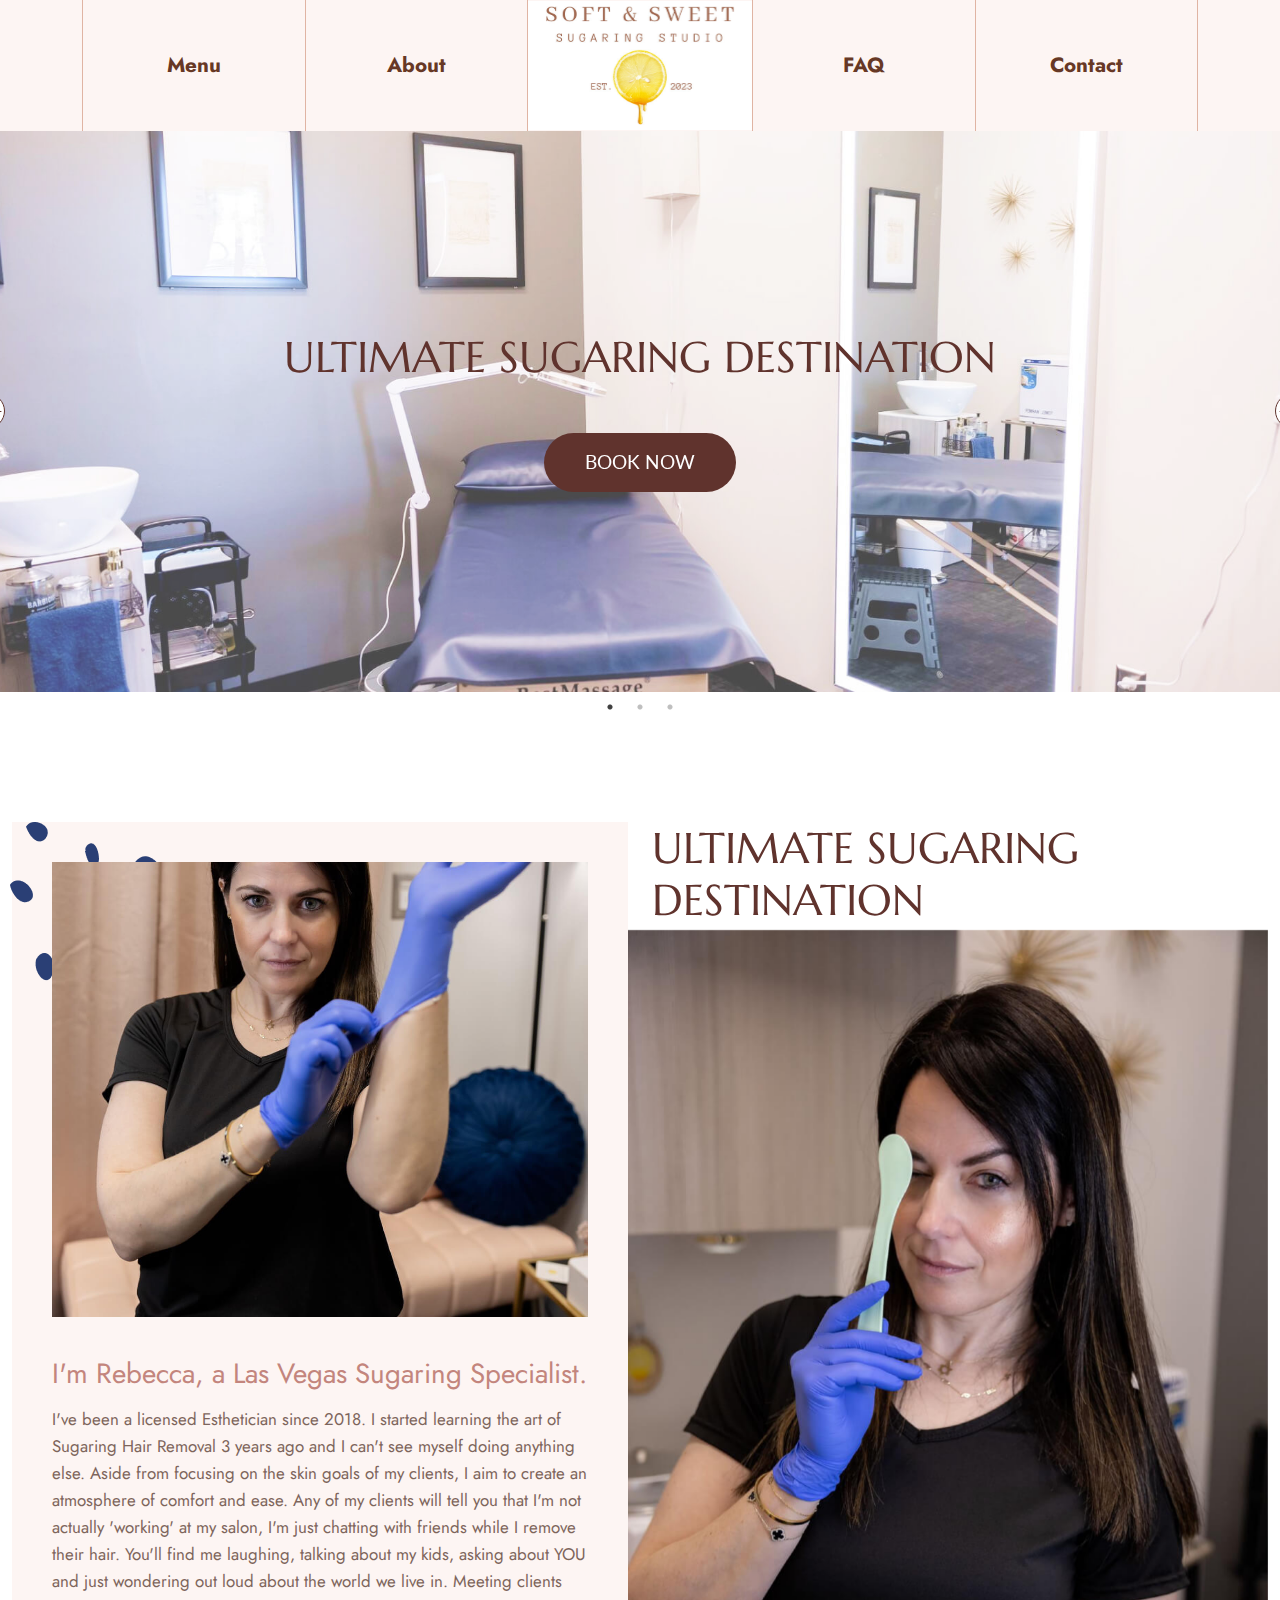
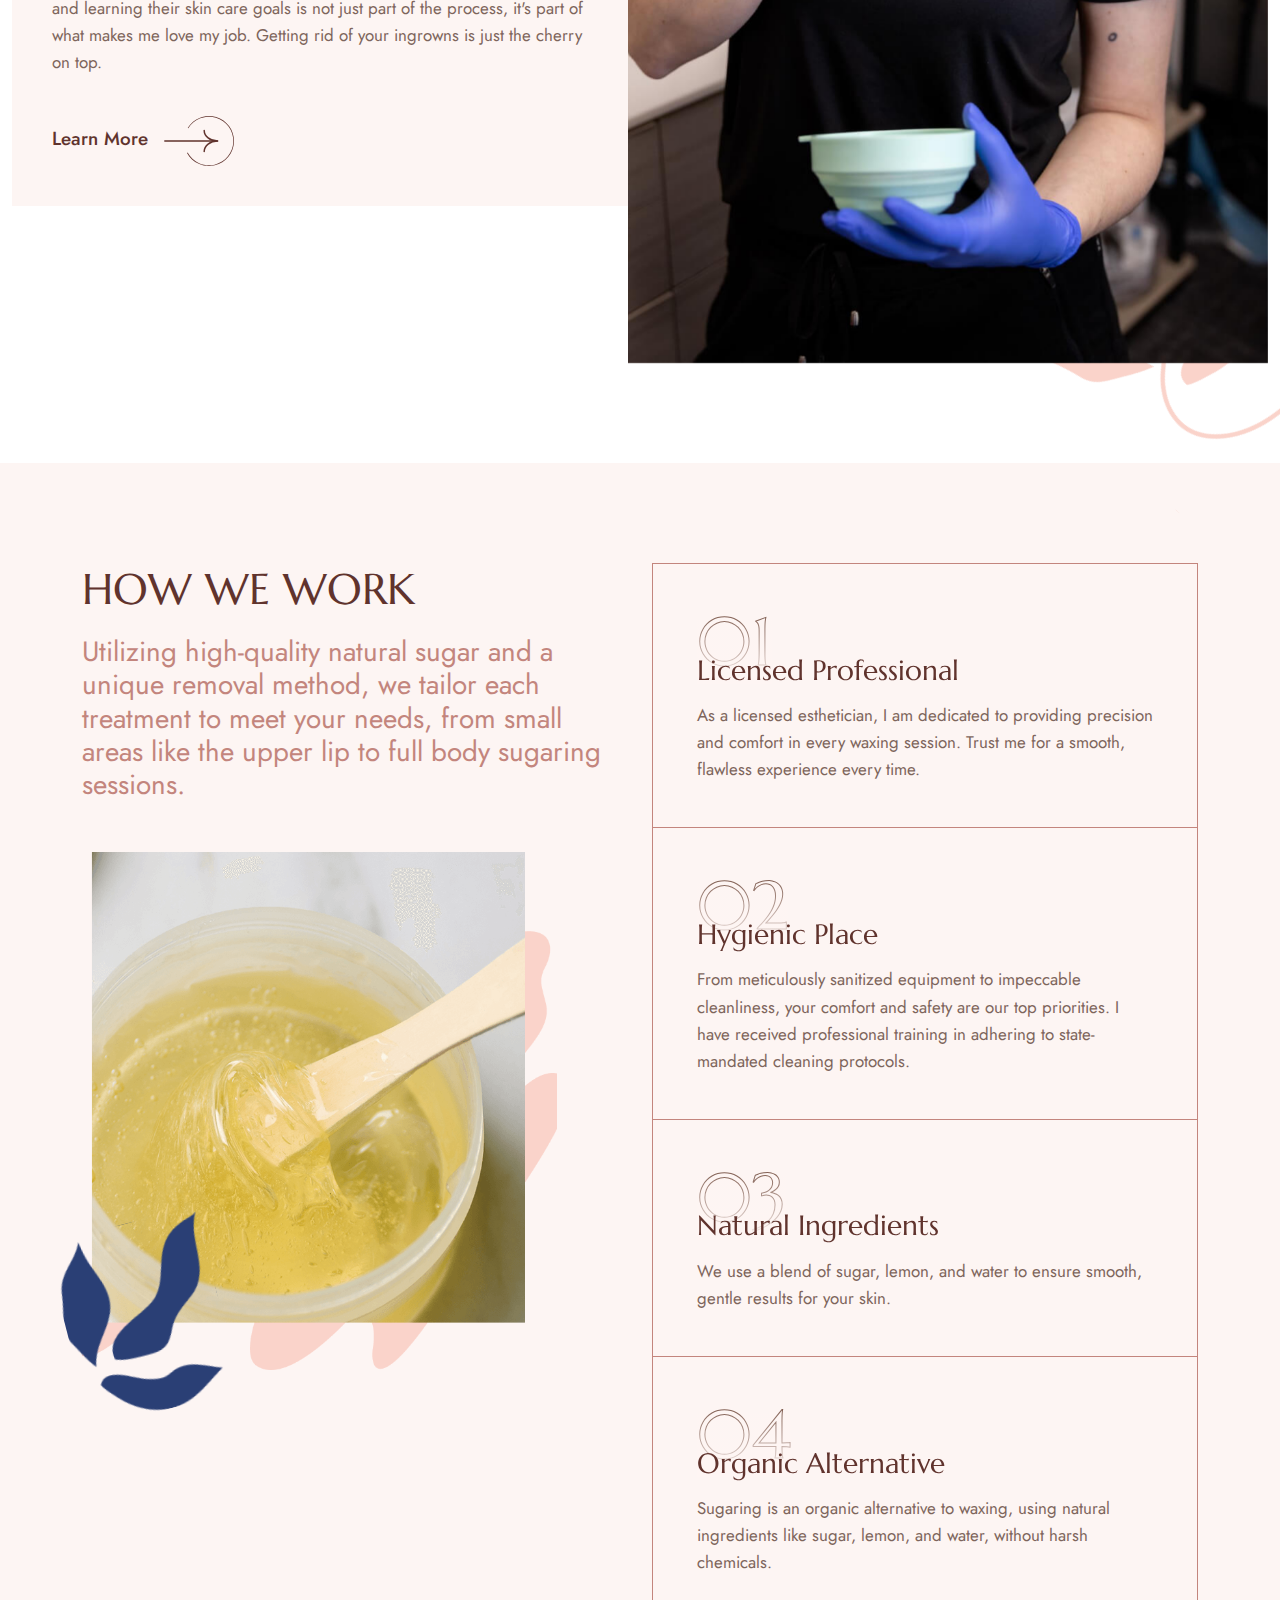
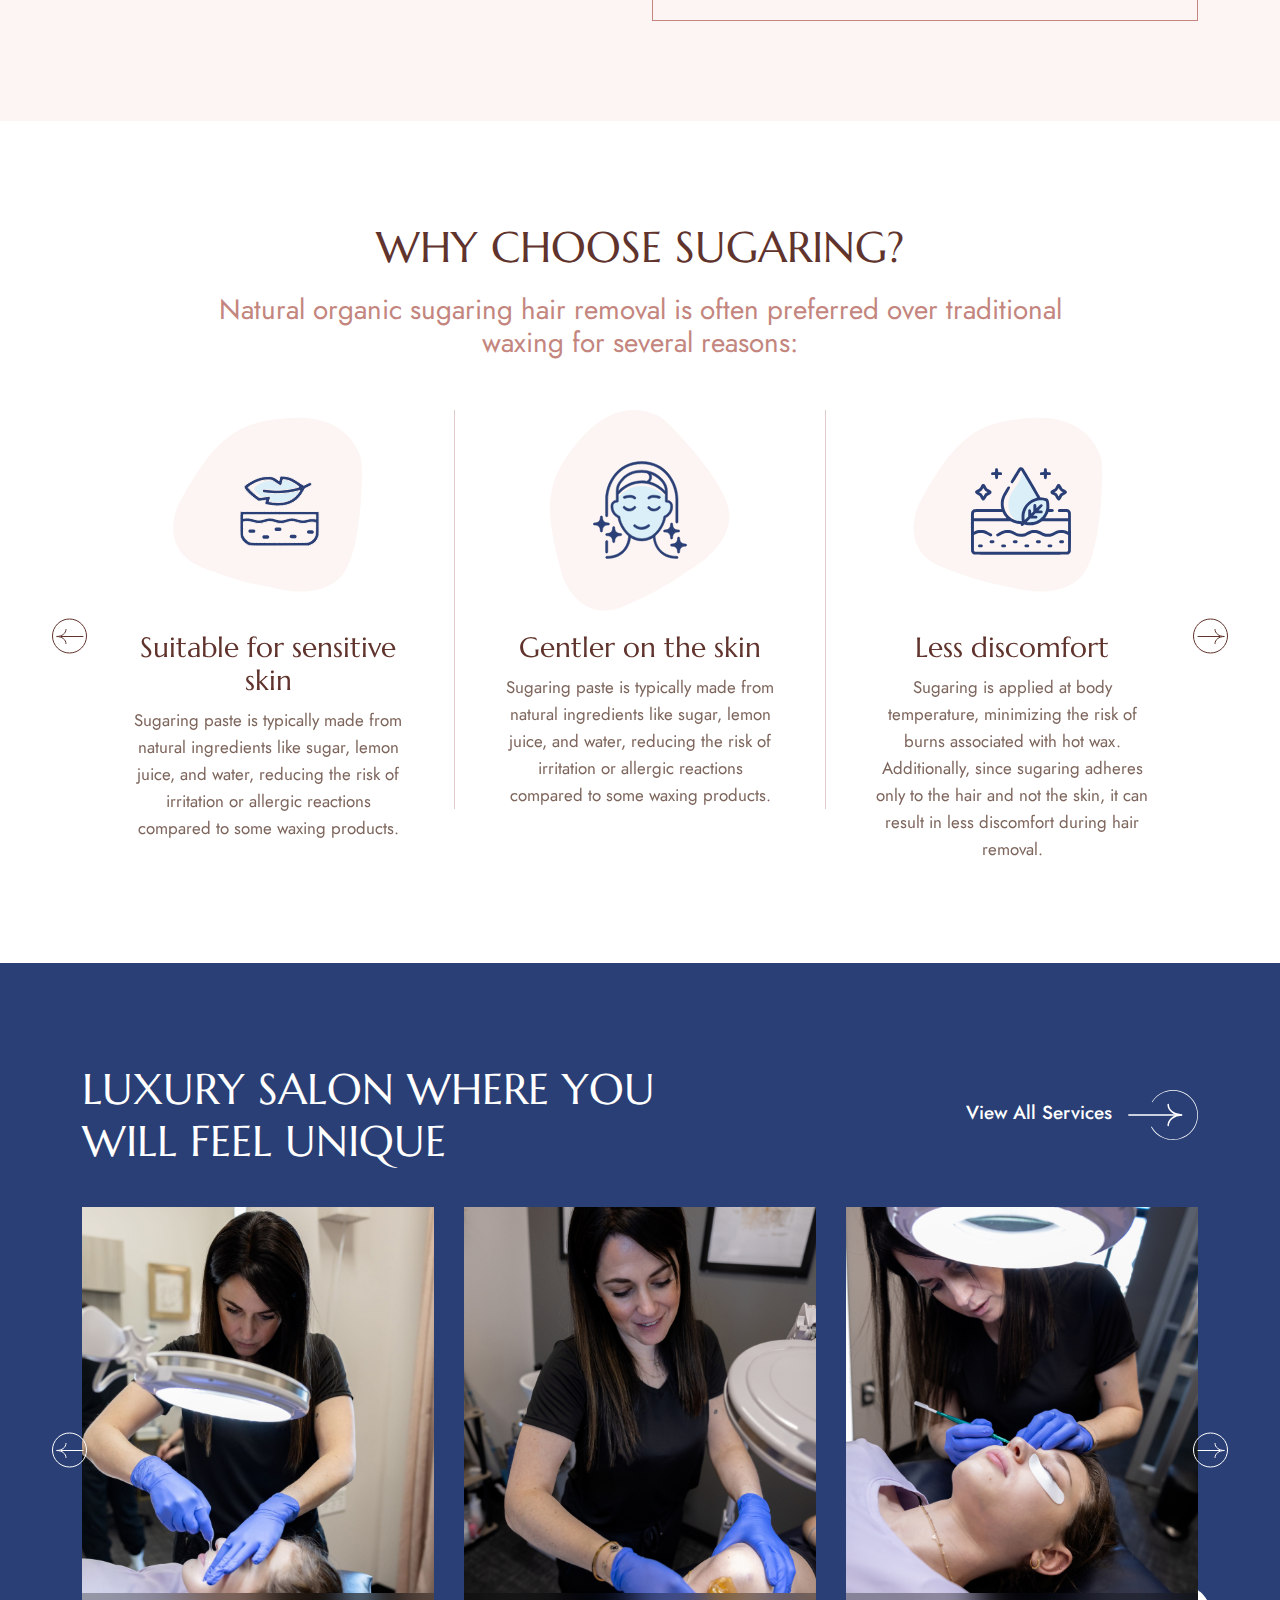
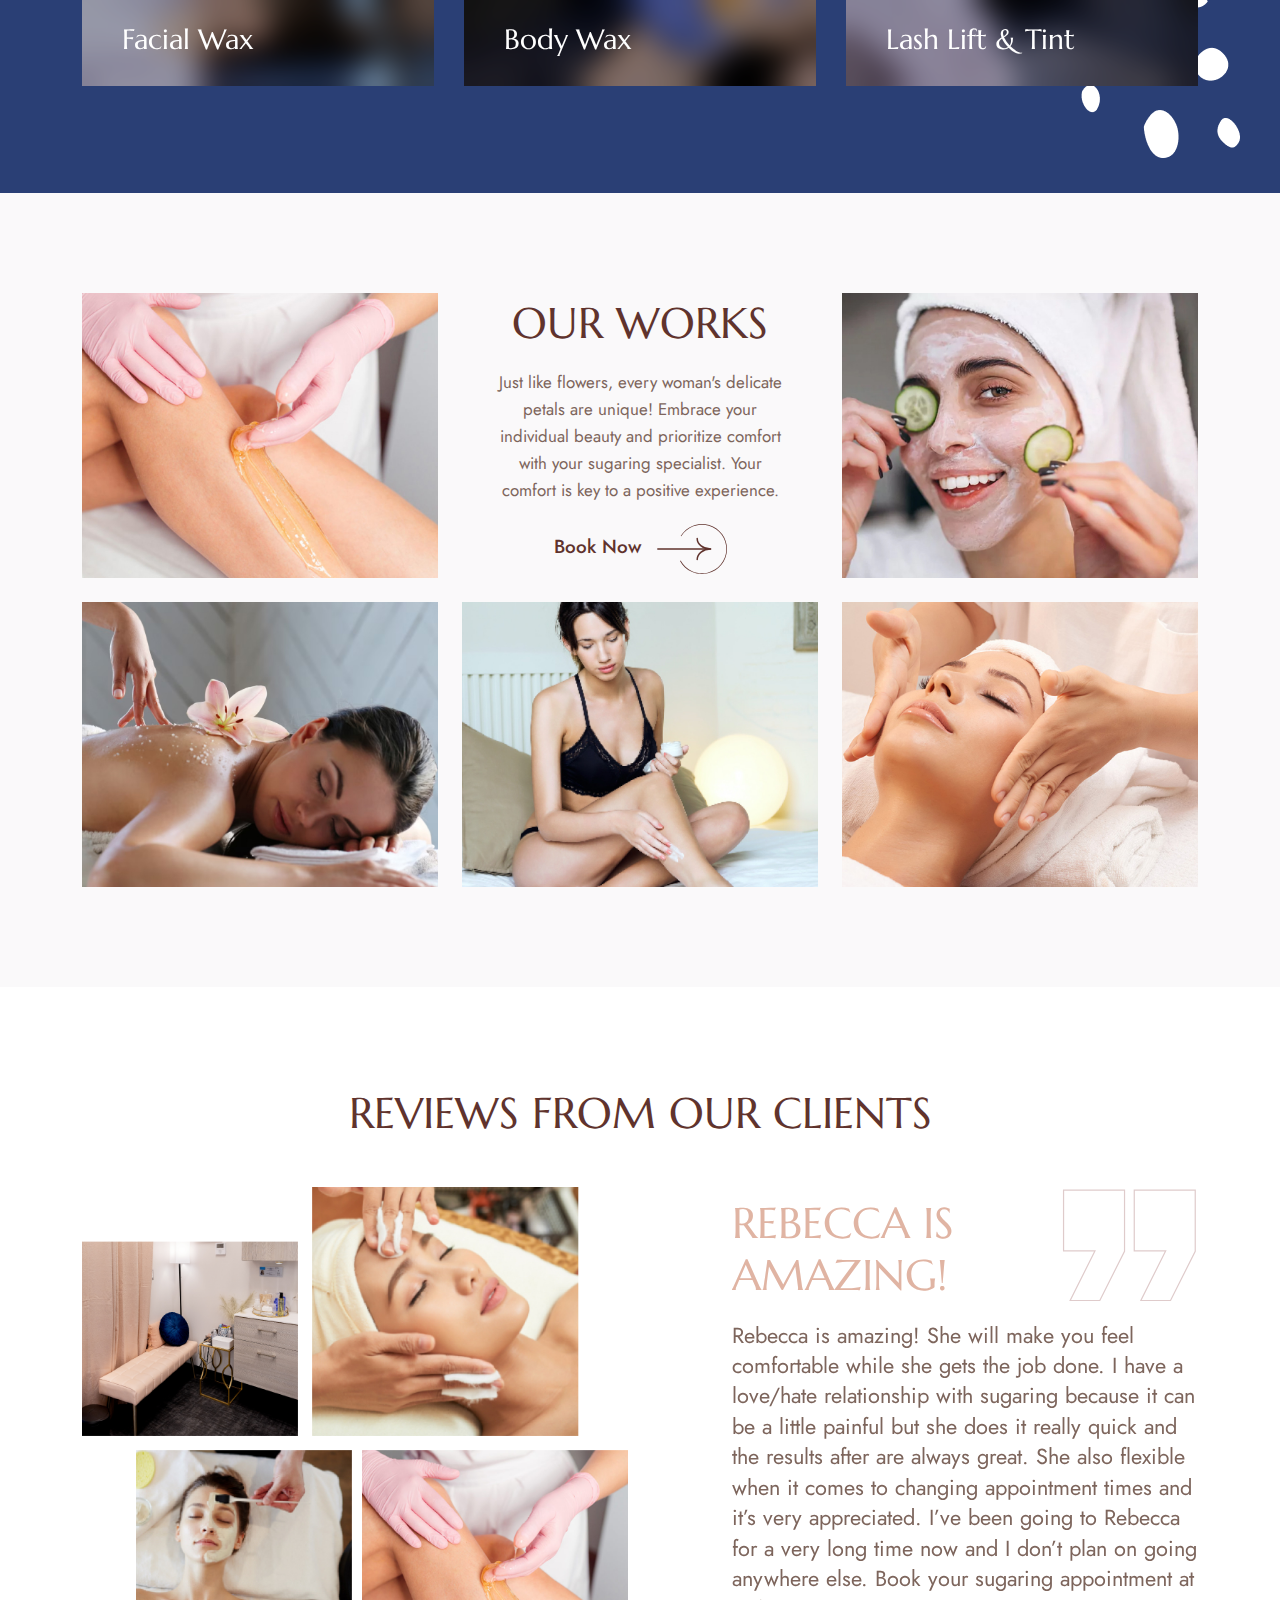
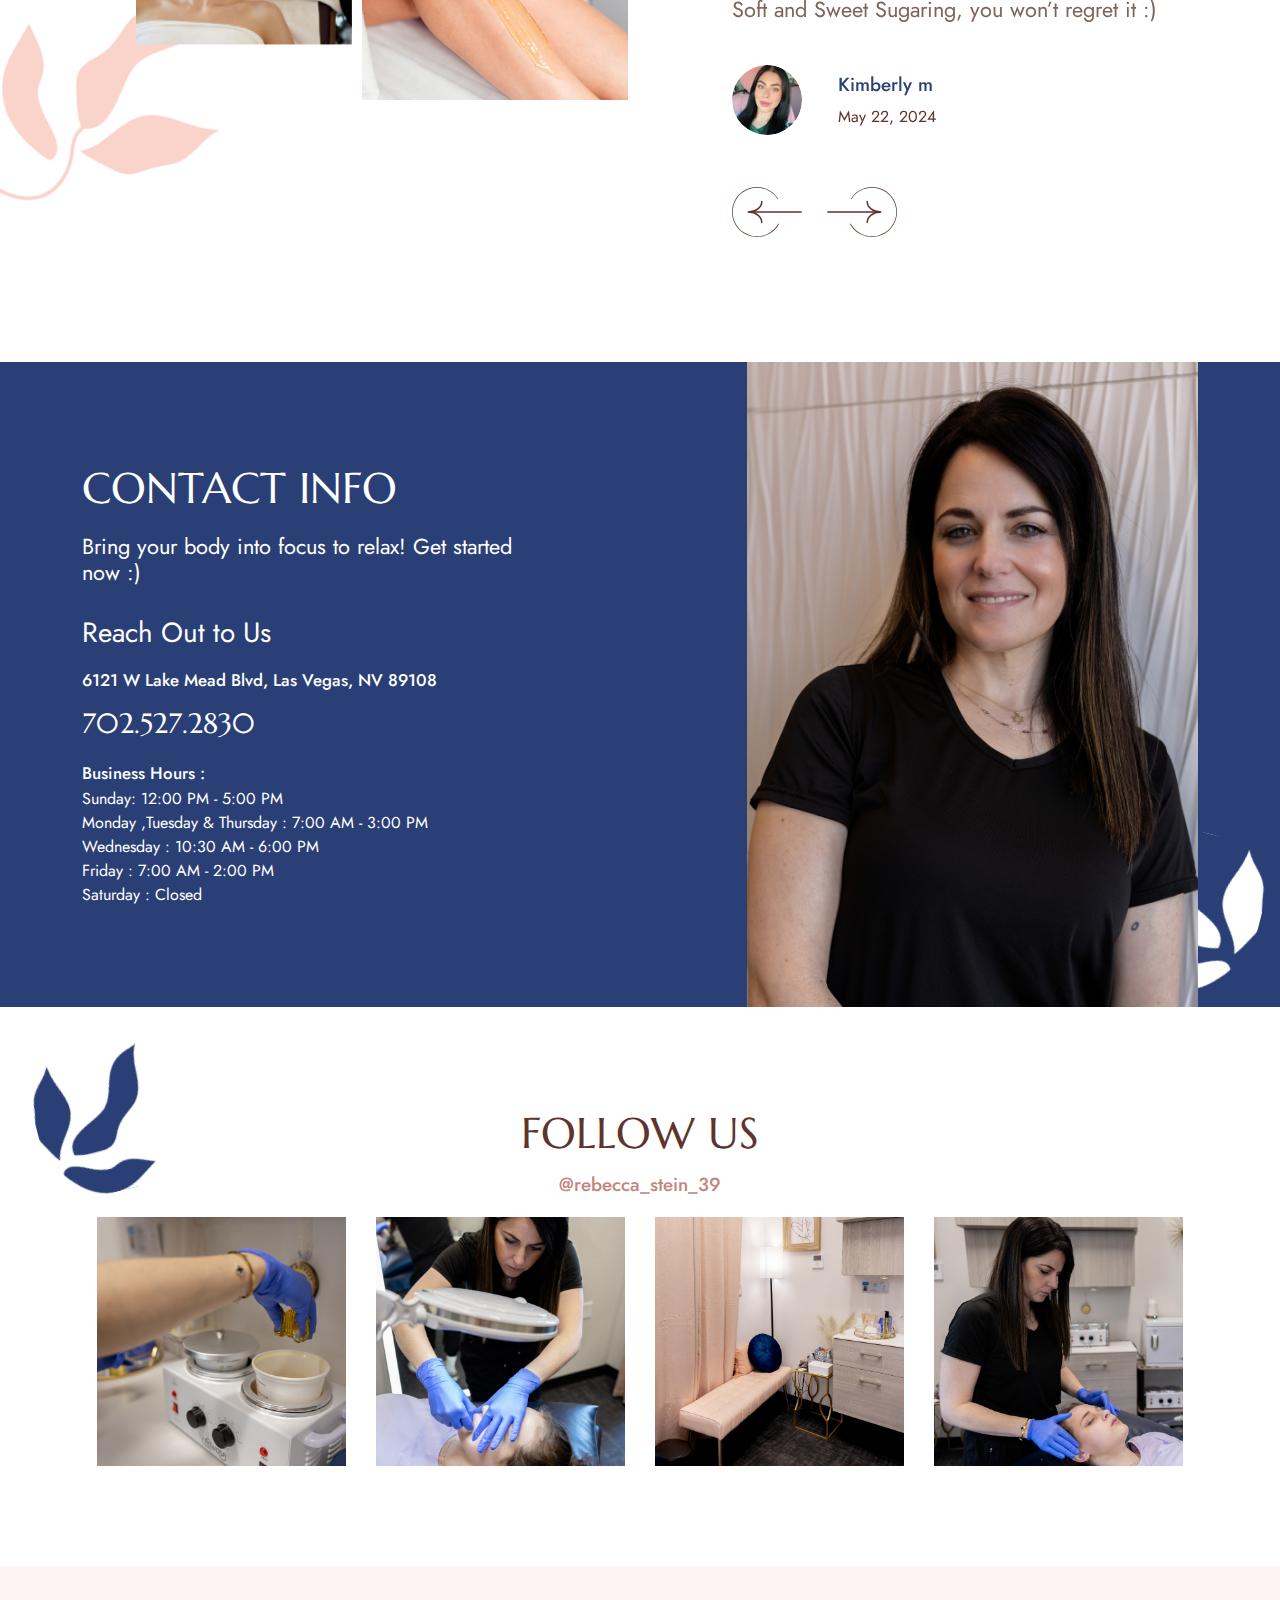
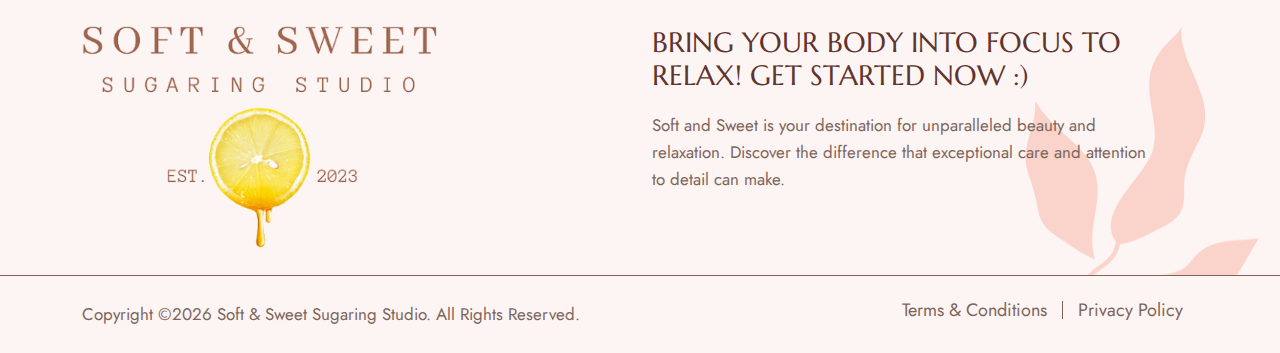
==== commit bf52acee: "new fixes 7-9" ====
--- a/index.html
+++ b/index.html
@@ -131,7 +131,7 @@
             <h3>I'm Rebecca, a Las Vegas Sugaring Specialist.</h3>
             <p>I've been a licensed Esthetician since 2018. I started learning the art of Sugaring Hair Removal 3 years ago and I can't see myself doing anything else. Aside from focusing on the skin goals of my clients, I aim to create an atmosphere of comfort and ease. Any of my clients will tell you that I'm not actually 'working' at my salon, I'm just chatting with friends while I remove their hair. You'll find me laughing, talking about my kids, asking about YOU and just wondering out loud about the world we live in. Meeting clients and learning their skin care goals is not just part of the process, it's part of what makes me love my job. Getting rid of your ingrowns is just the cherry on top.</p>
             <div class="btn-div">
-              <a href="/about.html">Learn More <img src="images/learn-more-btn.svg" alt="Btn"></a>
+              <a href="about.html">Learn More <img src="images/learn-more-btn.svg" alt="Btn"></a>
             </div>
           </div>
         </div>
@@ -244,9 +244,16 @@
             </div>
             <div class="why-choose-slider-item">
               <div class="why-choose-img">
-                <img src="images/why-choose1.svg" alt="Icon">
-              </div>
-              <h3>Gentler on the skin</h3>
+                <img src="images/Easy-clean-up.svg" alt="Icon">
+              </div>
+              <h3>Easy clean up</h3>
+              <p>Sugaring paste is typically made from natural ingredients like sugar, lemon juice, and water, reducing the risk of irritation or allergic reactions compared to some waxing products.</p>
+            </div>
+            <div class="why-choose-slider-item">
+              <div class="why-choose-img">
+                <img src="images/Suitable-for-sensitive-skin.svg" alt="Icon">
+              </div>
+              <h3>Suitable for sensitive skin</h3>
               <p>Sugaring paste is typically made from natural ingredients like sugar, lemon juice, and water, reducing the risk of irritation or allergic reactions compared to some waxing products.</p>
             </div>
           </div>
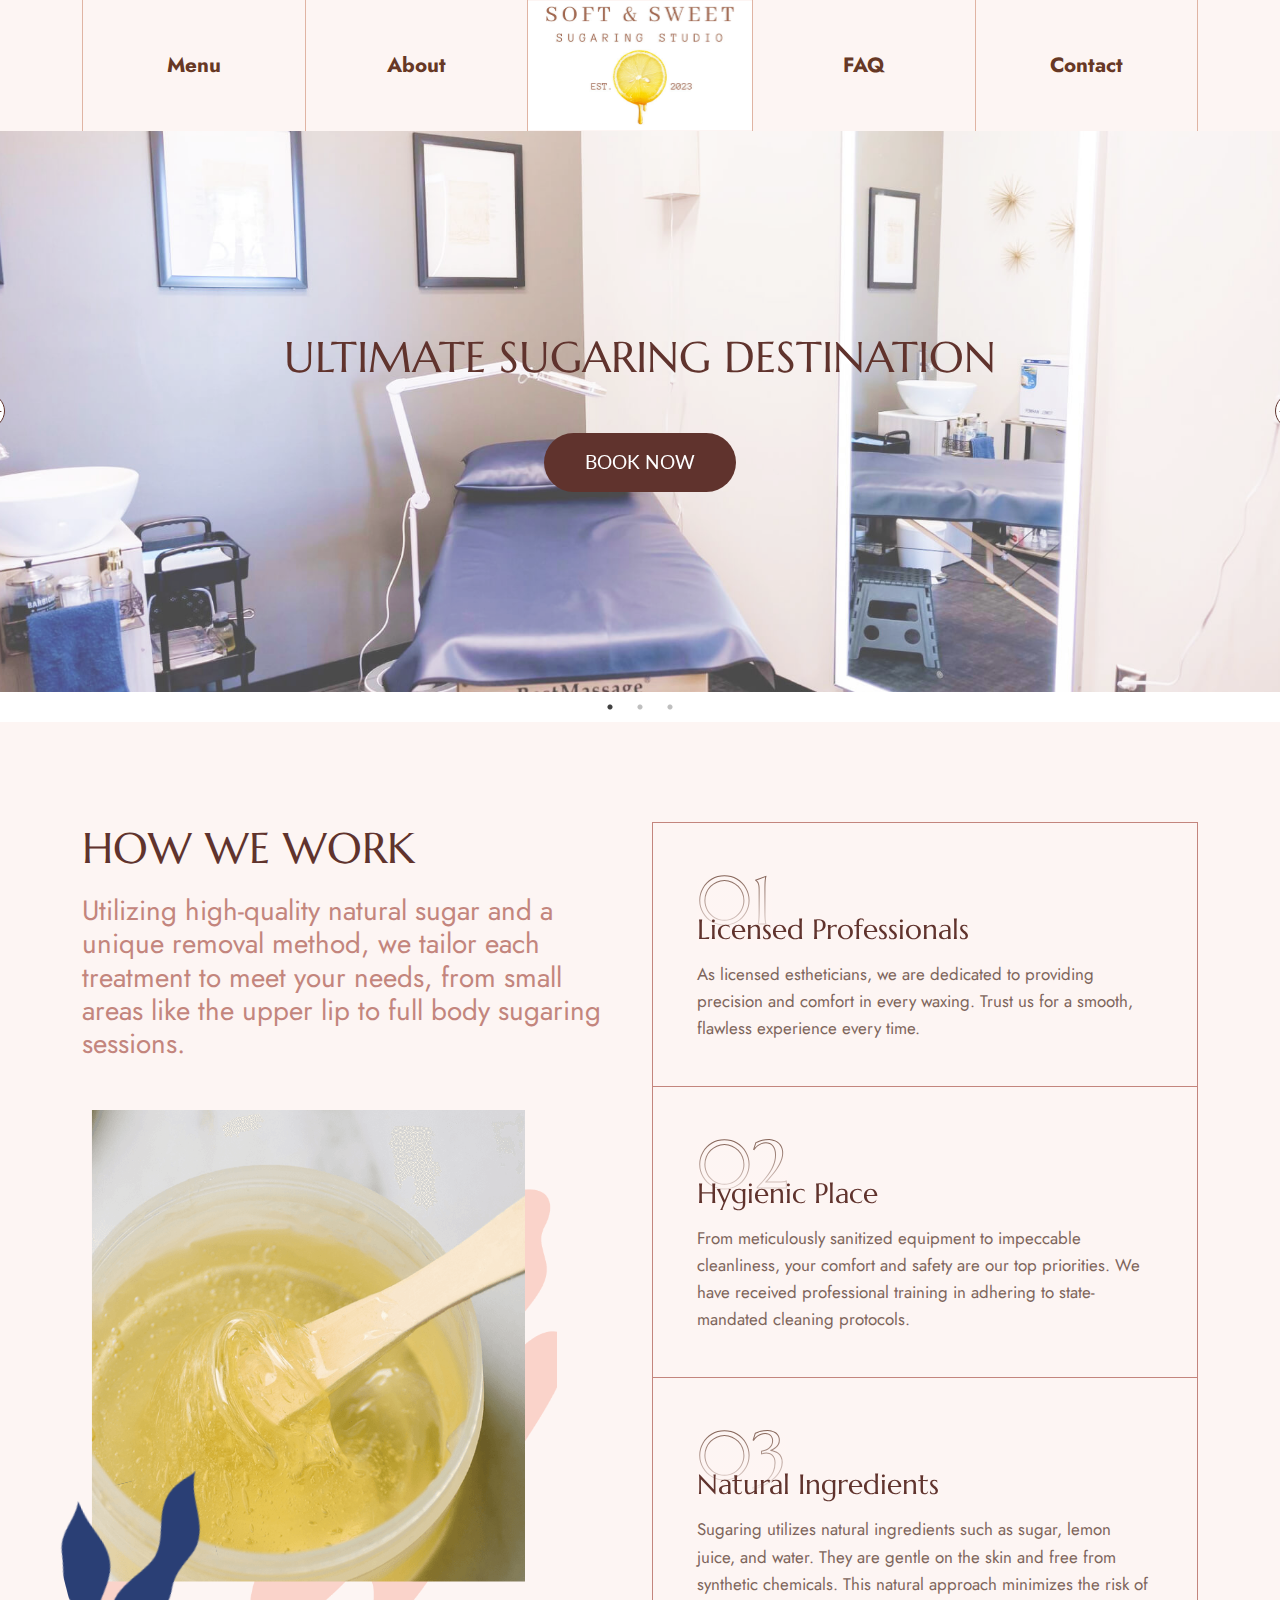
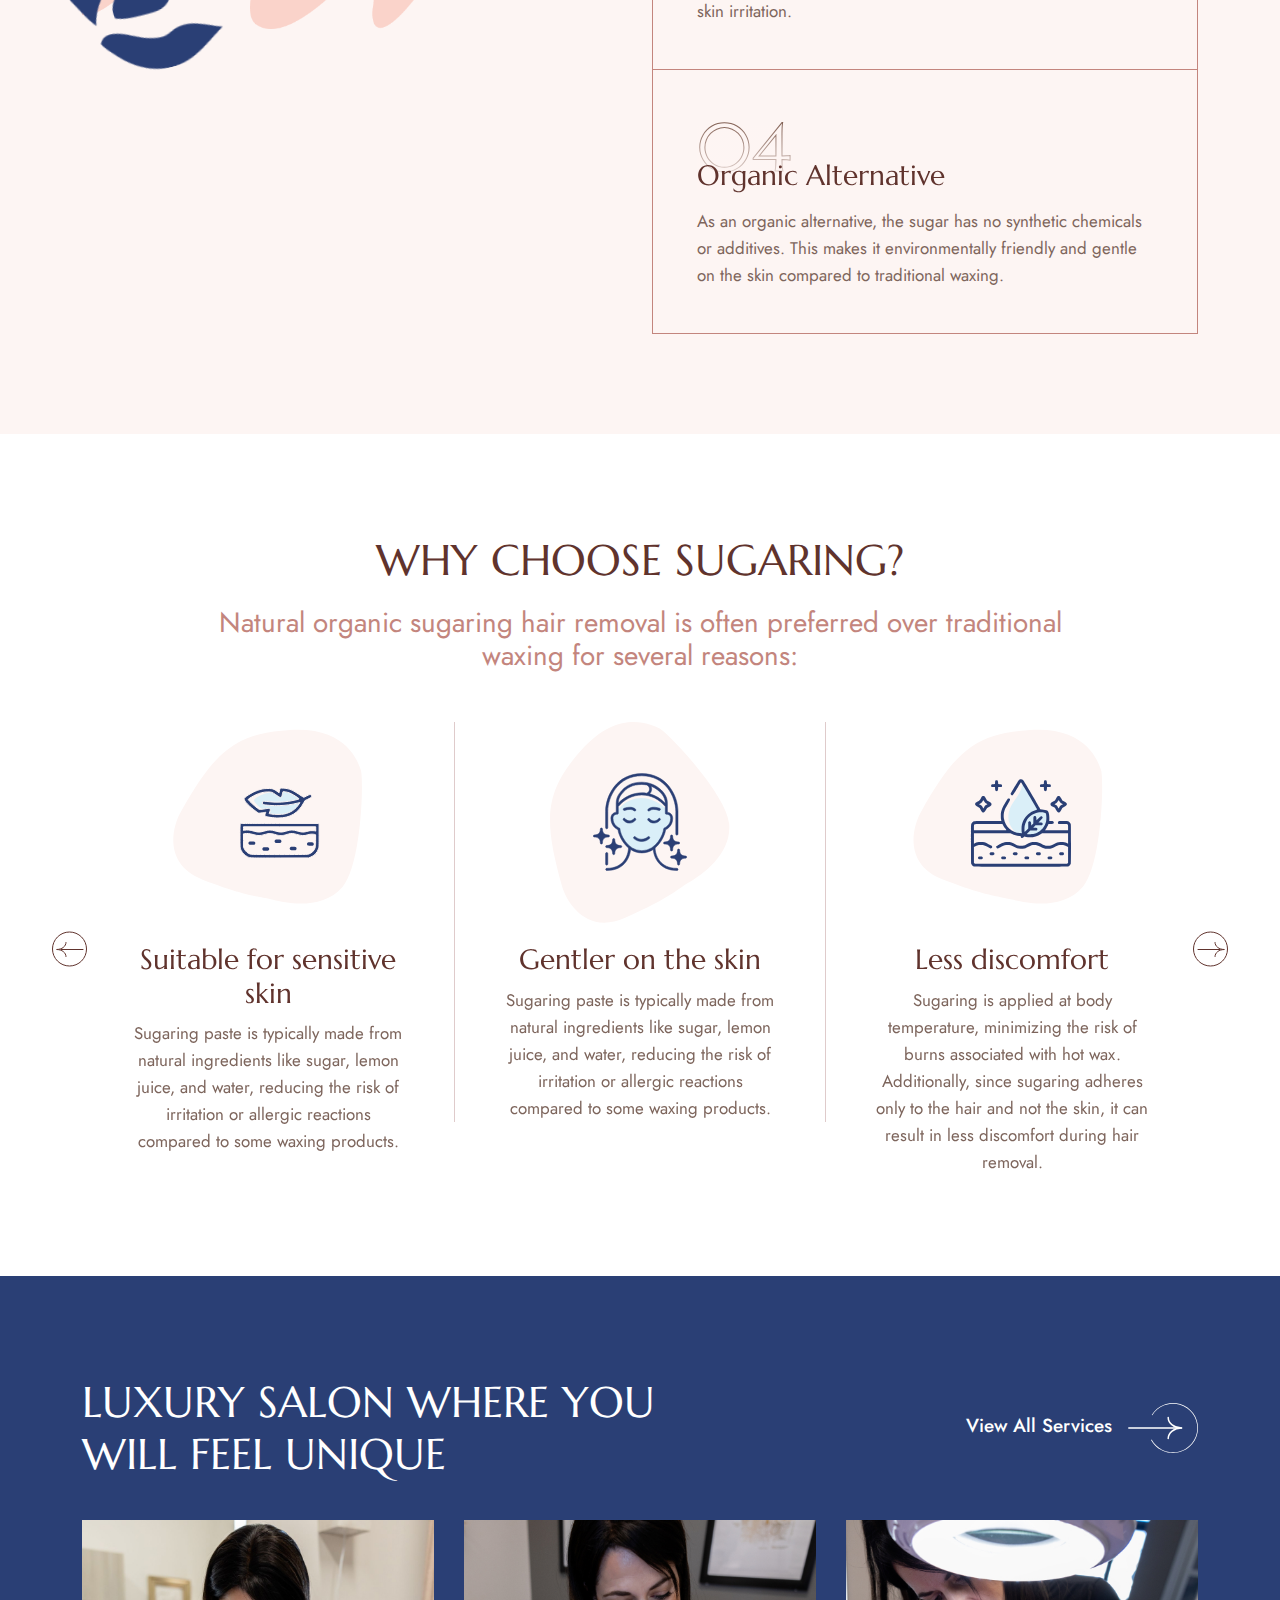
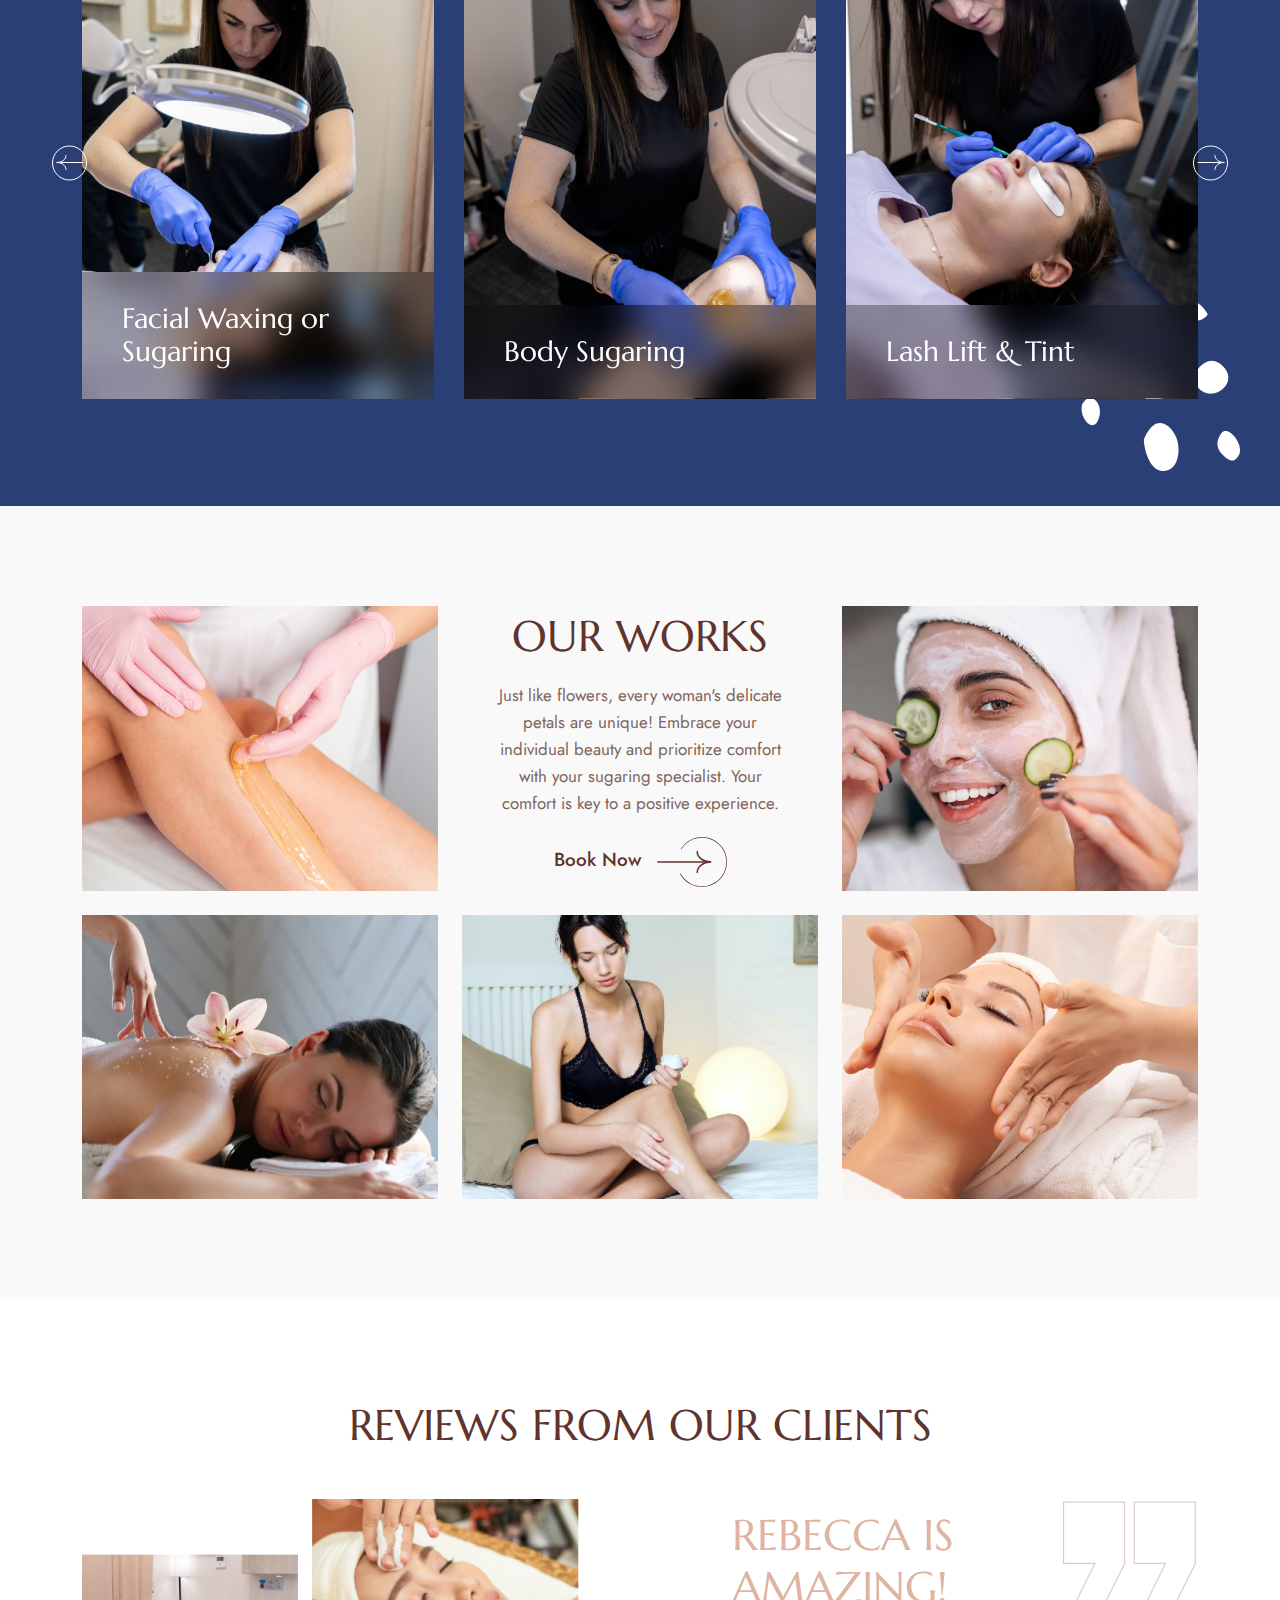
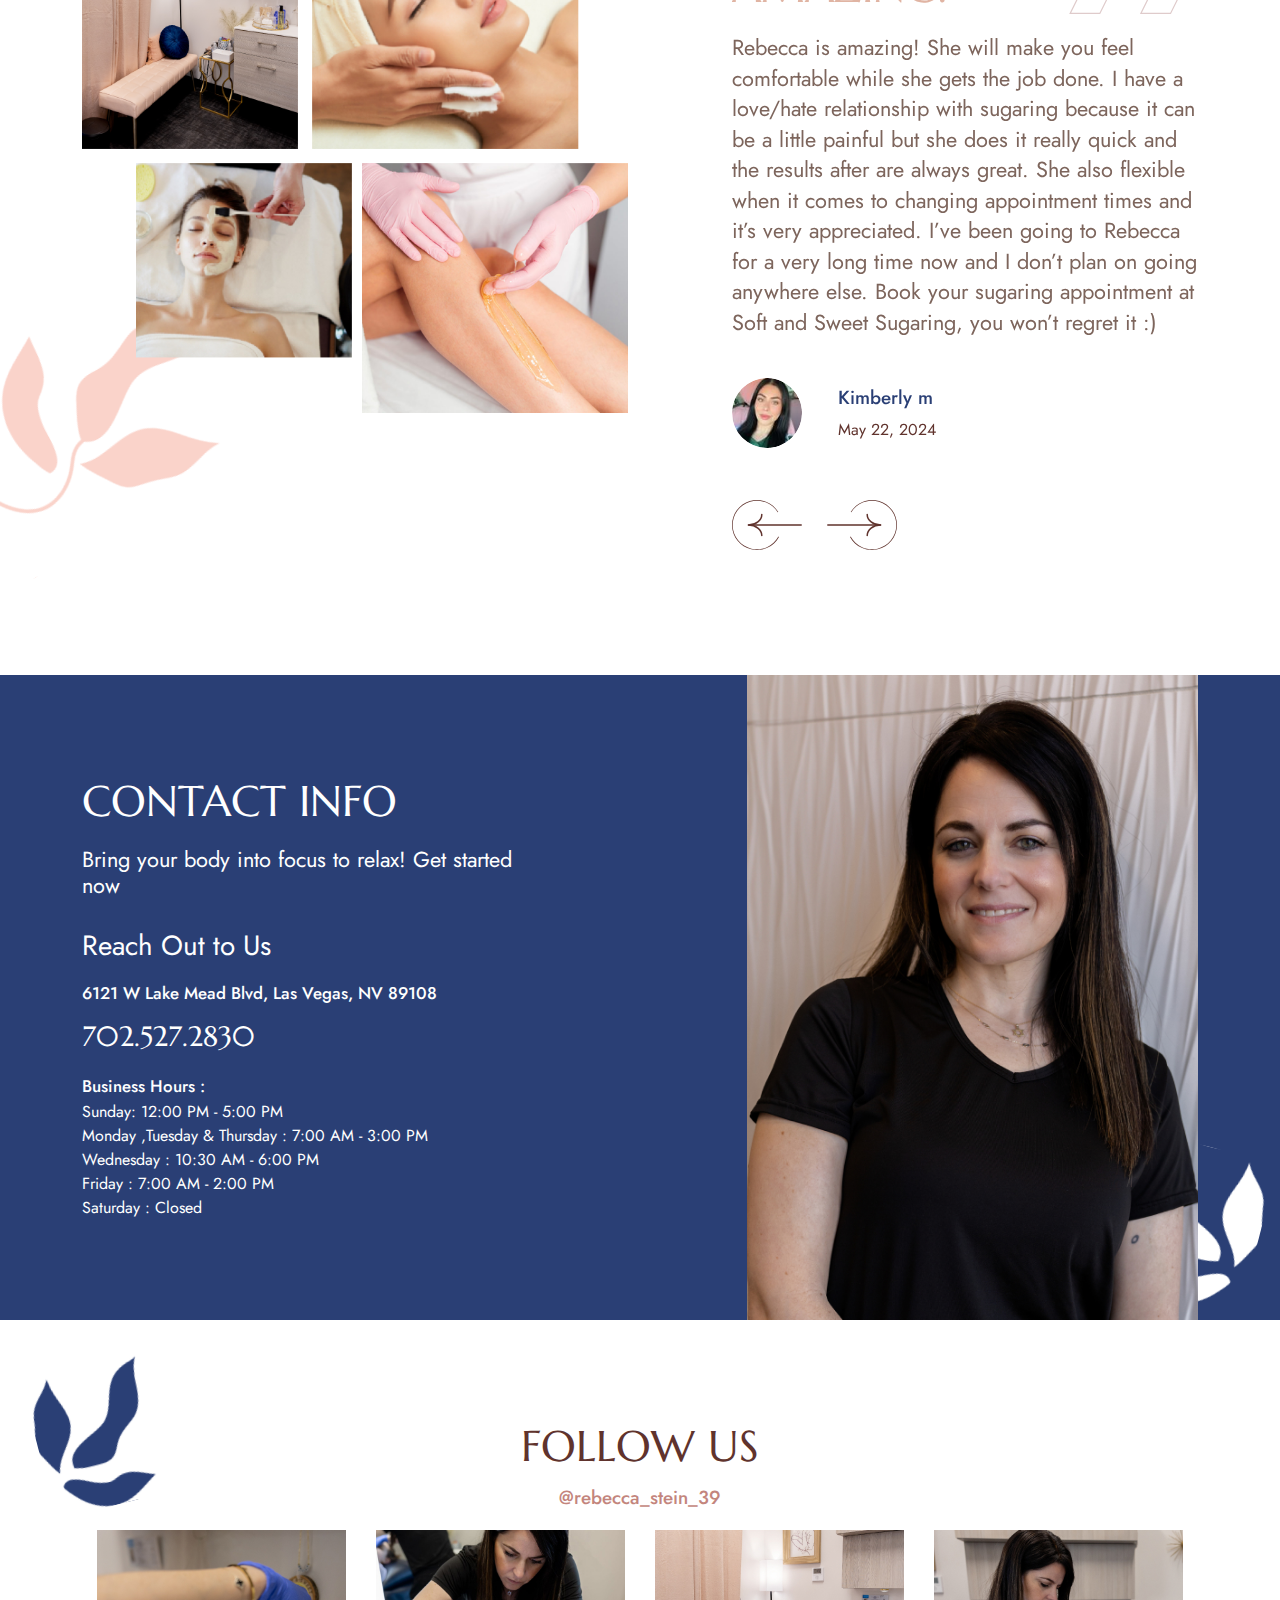
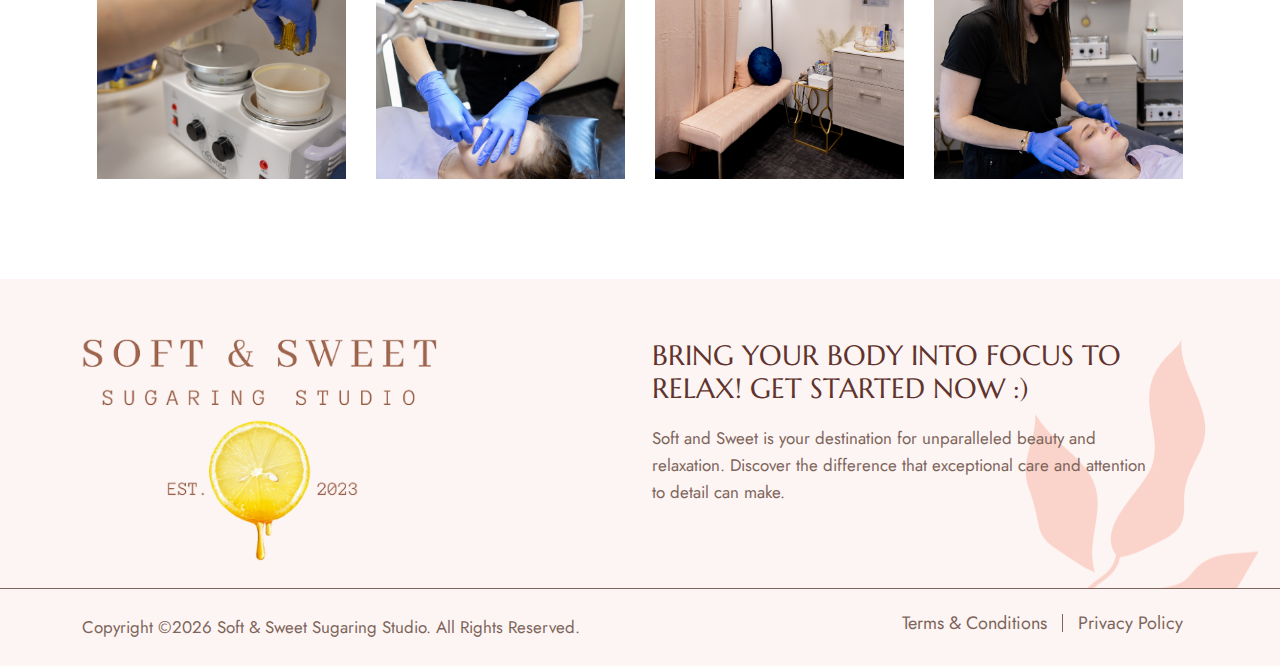
==== commit cb6b6028: "new fixes 7-14" ====
--- a/index.html
+++ b/index.html
@@ -112,43 +112,7 @@
   
   <!--banner section-->
 
-  <!--Ultimate waxing section-->
-
-  <section class="ultimate-waxing position-relative common-padd">
-    <div class="sec-shape-right position-absolute">
-      <img src="images/ultimate-waxing-shape2.svg" alt="Shape">
-    </div>
-    <div class="container">
-      <div class="row">
-        <div class="col-lg-6 position-relative">
-          <div class="sec-shape position-absolute">
-            <img src="images/BlueSpots.png" alt="Shape">
-          </div>
-          <div class="sec-lt-wrap">
-            <div class="img-holder">
-              <img src="images/ultmt-dest-img1.jpg" alt="Ultimate Destination">
-            </div>
-            <h3>I'm Rebecca, a Las Vegas Sugaring Specialist.</h3>
-            <p>I've been a licensed Esthetician since 2018. I started learning the art of Sugaring Hair Removal 3 years ago and I can't see myself doing anything else. Aside from focusing on the skin goals of my clients, I aim to create an atmosphere of comfort and ease. Any of my clients will tell you that I'm not actually 'working' at my salon, I'm just chatting with friends while I remove their hair. You'll find me laughing, talking about my kids, asking about YOU and just wondering out loud about the world we live in. Meeting clients and learning their skin care goals is not just part of the process, it's part of what makes me love my job. Getting rid of your ingrowns is just the cherry on top.</p>
-            <div class="btn-div">
-              <a href="about.html">Learn More <img src="images/learn-more-btn.svg" alt="Btn"></a>
-            </div>
-          </div>
-        </div>
-        <div class="col-lg-6">
-          <h2 class="marbot50">Ultimate Sugaring Destination</h2>
-          <div class="sec-rt-wrap">
-            
-            <div class="img-holder">
-              <img src="images/ultmt-dest-img2.jpg" alt="">
-            </div>
-          </div>
-        </div>
-      </div>
-    </div>
-  </section>
-
-  <!--Ultimate waxing section-->
+
 
   <!--How we work section-->
 
@@ -175,29 +139,29 @@
               <li>
                 <div class="we-work-rt-cnt">
                   <span>01</span>
-                  <h3>Licensed Professional</h3>
-                  <p>As a licensed esthetician, I am dedicated to providing precision and comfort in every waxing session. Trust me for a smooth, flawless experience every time.</p>
+                  <h3>Licensed Professionals</h3>
+                  <p>As licensed estheticians, we are dedicated to providing precision and comfort in every waxing. Trust us for a smooth, flawless experience every time.</p>
                 </div>
               </li>
               <li>
                 <div class="we-work-rt-cnt">
                   <span>02</span>
                   <h3>Hygienic Place</h3>
-                  <p>From meticulously sanitized equipment to impeccable cleanliness, your comfort and safety are our top priorities. I have received professional training in adhering to state-mandated cleaning protocols.</p>
+                  <p>From meticulously sanitized equipment to impeccable cleanliness, your comfort and safety are our top priorities. We have received professional training in adhering to state-mandated cleaning protocols.</p>
                 </div>
               </li>
               <li>
                 <div class="we-work-rt-cnt">
                   <span>03</span>
                   <h3>Natural Ingredients</h3>
-                  <p>We use a blend of sugar, lemon, and water to ensure smooth, gentle results for your skin.</p>
+                  <p>Sugaring utilizes natural ingredients such as sugar, lemon juice, and water. They are gentle on the skin and free from synthetic chemicals. This natural approach minimizes the risk of skin irritation.</p>
                 </div>
               </li>
               <li>
                 <div class="we-work-rt-cnt">
                   <span>04</span>
                   <h3>Organic Alternative</h3>
-                  <p>Sugaring is an organic alternative to waxing, using natural ingredients like sugar, lemon, and water, without harsh chemicals.</p>
+                  <p>As an organic alternative, the sugar has no synthetic chemicals or additives. This makes it environmentally friendly and gentle on the skin compared to traditional waxing.</p>
                 </div>
               </li>
             </ul>
@@ -286,7 +250,7 @@
                   <img src="images/salon-img-1.jpg" alt="Salon">
                 </div>
                 <div class="card-wrap-cnt">
-                  <h3>Facial Wax</h3>
+                  <h3>Facial Waxing or Sugaring</h3>
                 </div>
               </div>
             </div>
@@ -296,7 +260,7 @@
                   <img src="images/salon-img-2.jpg" alt="Salon">
                 </div>
                 <div class="card-wrap-cnt">
-                  <h3>Body Wax</h3>
+                  <h3>Body Sugaring</h3>
                 </div>
               </div>
             </div>
@@ -559,7 +523,7 @@
         <div class="col-lg-5">
           <div class="cnt-info-lt common-padd">
             <h2>Contact Info</h2>
-            <h4>Bring your body into focus to relax! Get started now :)</h4>
+            <h4>Bring your body into focus to relax! Get started now</h4>
             <div class="cnt-info-list">
               <div class="cnt-info-tp">
                 <h3>Reach Out to Us</h3>
--- a/css/custom.css
+++ b/css/custom.css
@@ -575,6 +575,7 @@
 .accordion-button{font-size: 20px; font-weight: bold;}
 .accordion-body{font-size: 18px;}
 .max1100{max-width: 1100px;}
+.aboutTitle{text-align: center; margin-bottom: 80px;}
 
 
 
@@ -582,6 +583,7 @@
     .banner-wrapper{padding: 130px 0;}
     .slick-arrow.slick-prev{left: 25px;}
     .slick-arrow.slick-next{right: 25px;}
+    .order2{order: 2;}
 }
 
 @media only screen and ( max-width: 767px ) {
@@ -596,9 +598,10 @@
     .insta-sldr .insta-item{margin: 20px 0;}
     .accordion-button{font-size: 17px;}
     .accordion-body{font-size: 16px;}
-}
-
-
-
-
-
+    .aboutTitle{margin-bottom: 0px;}
+}
+
+
+
+
+
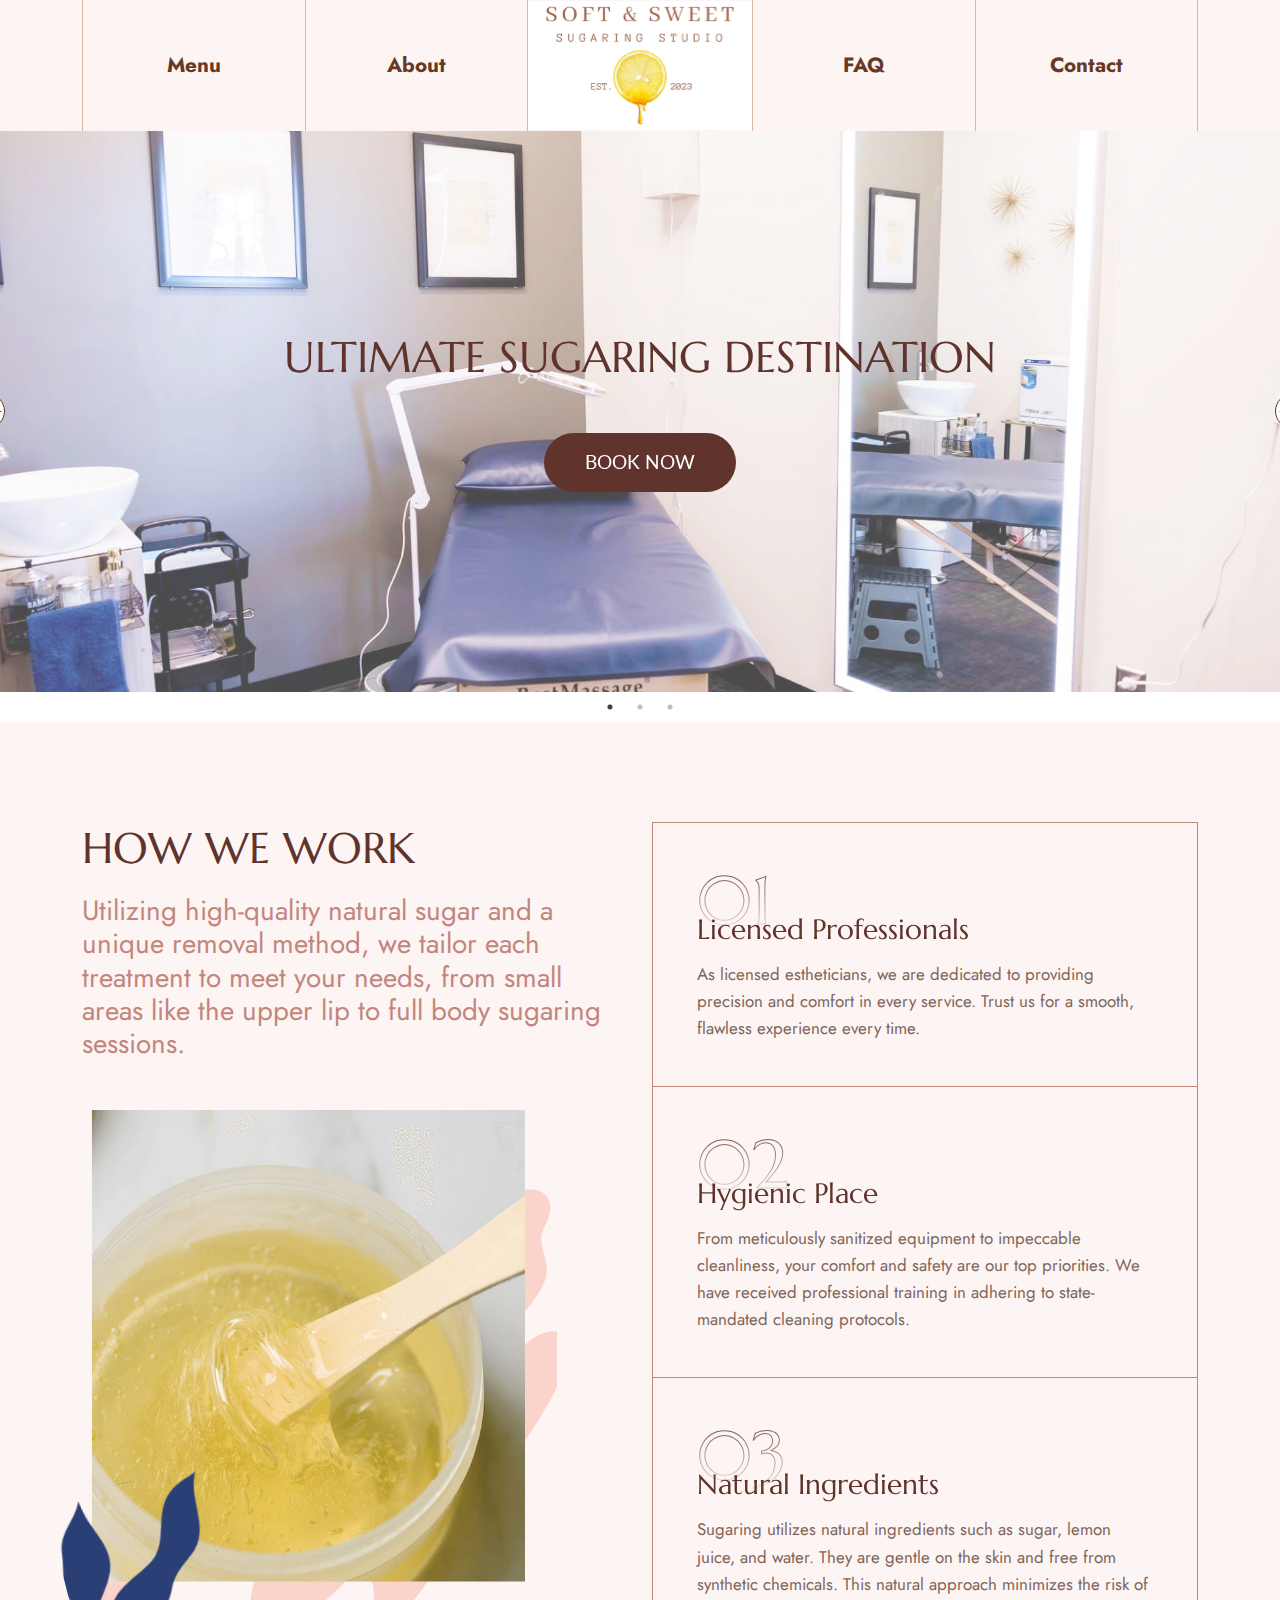
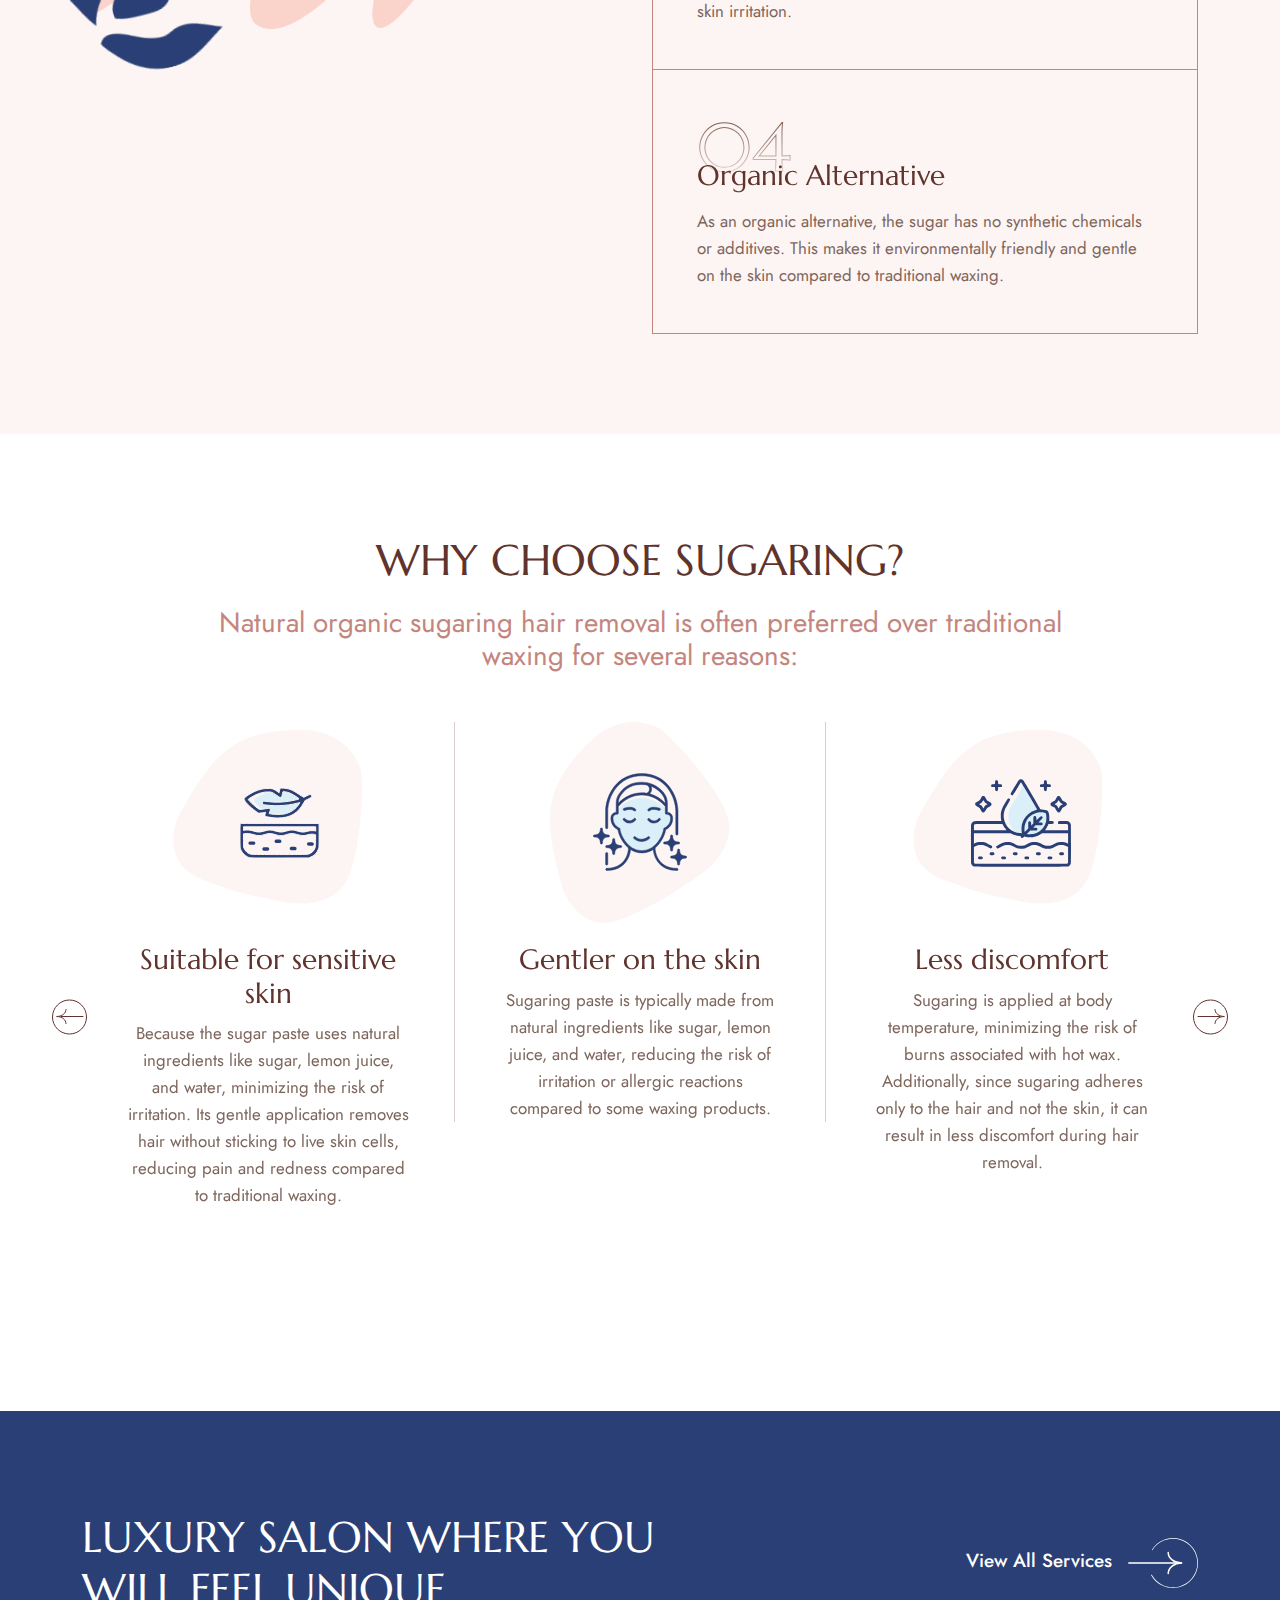
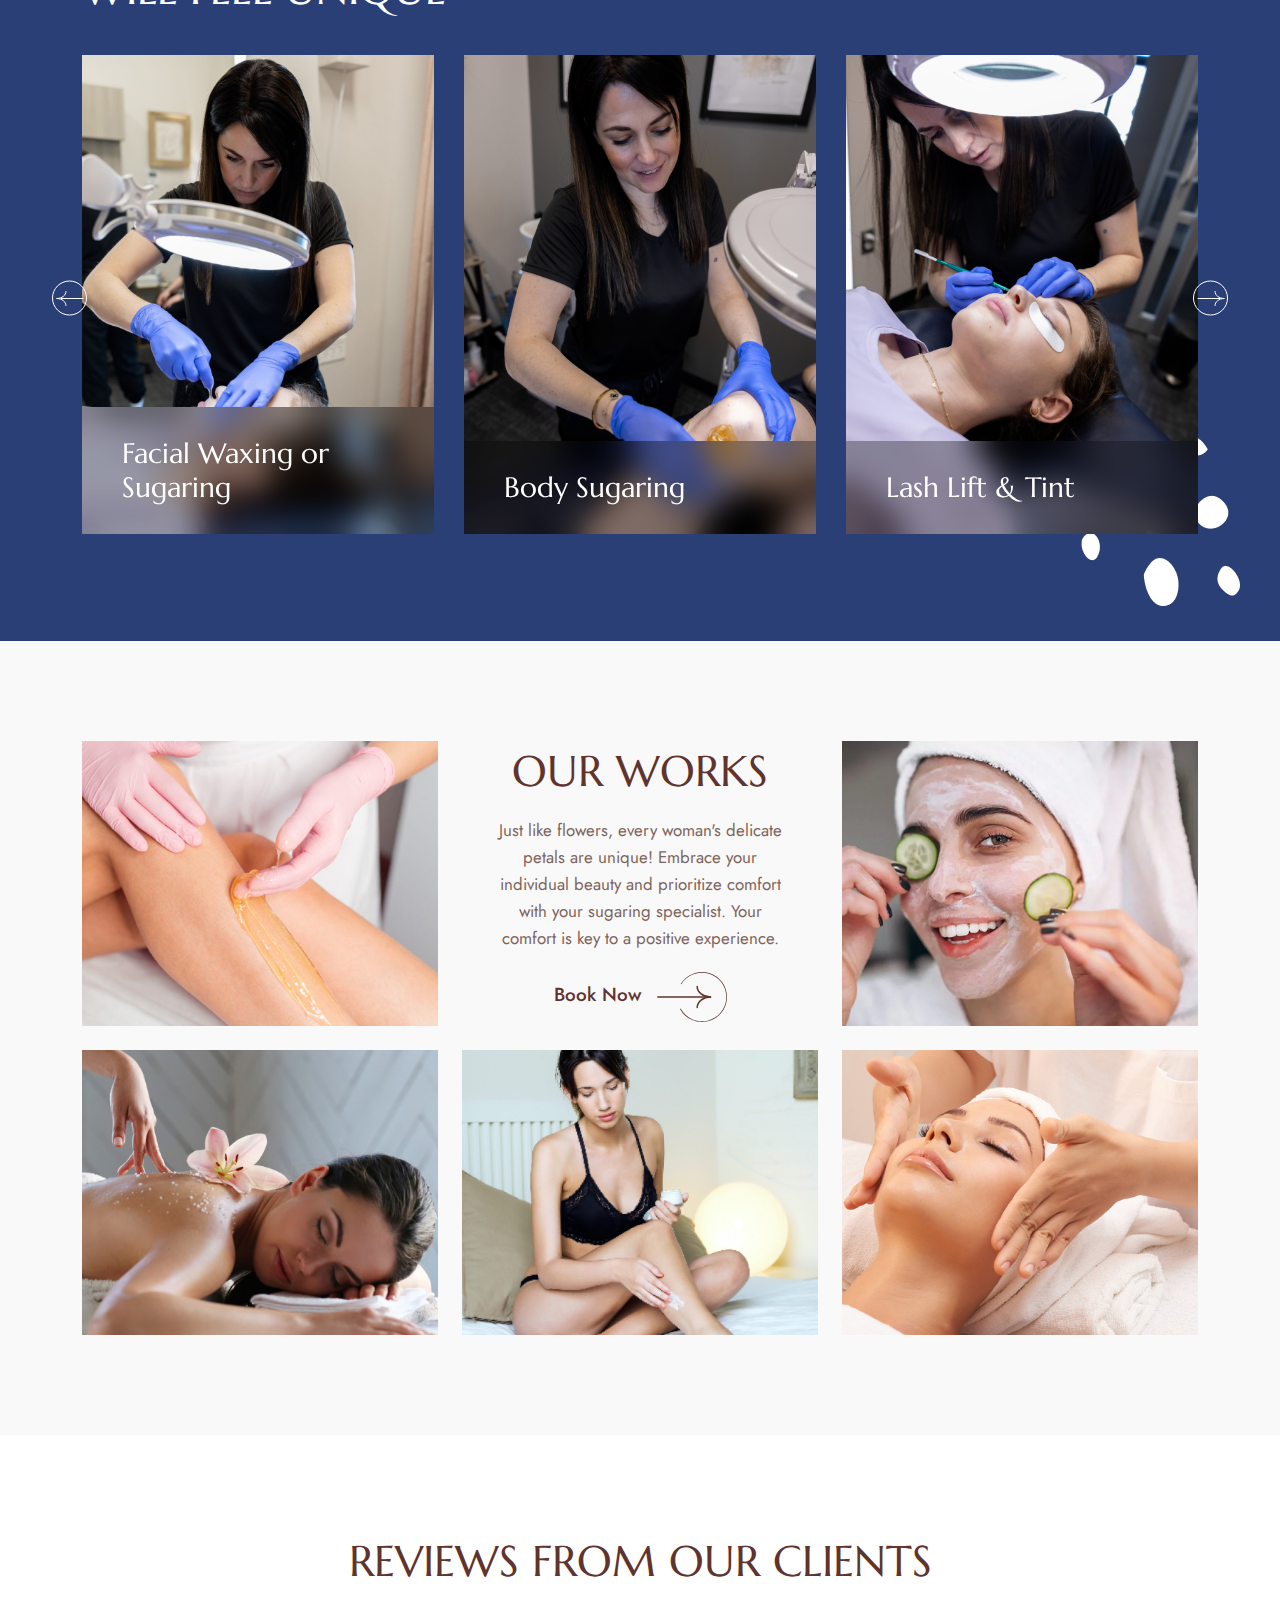
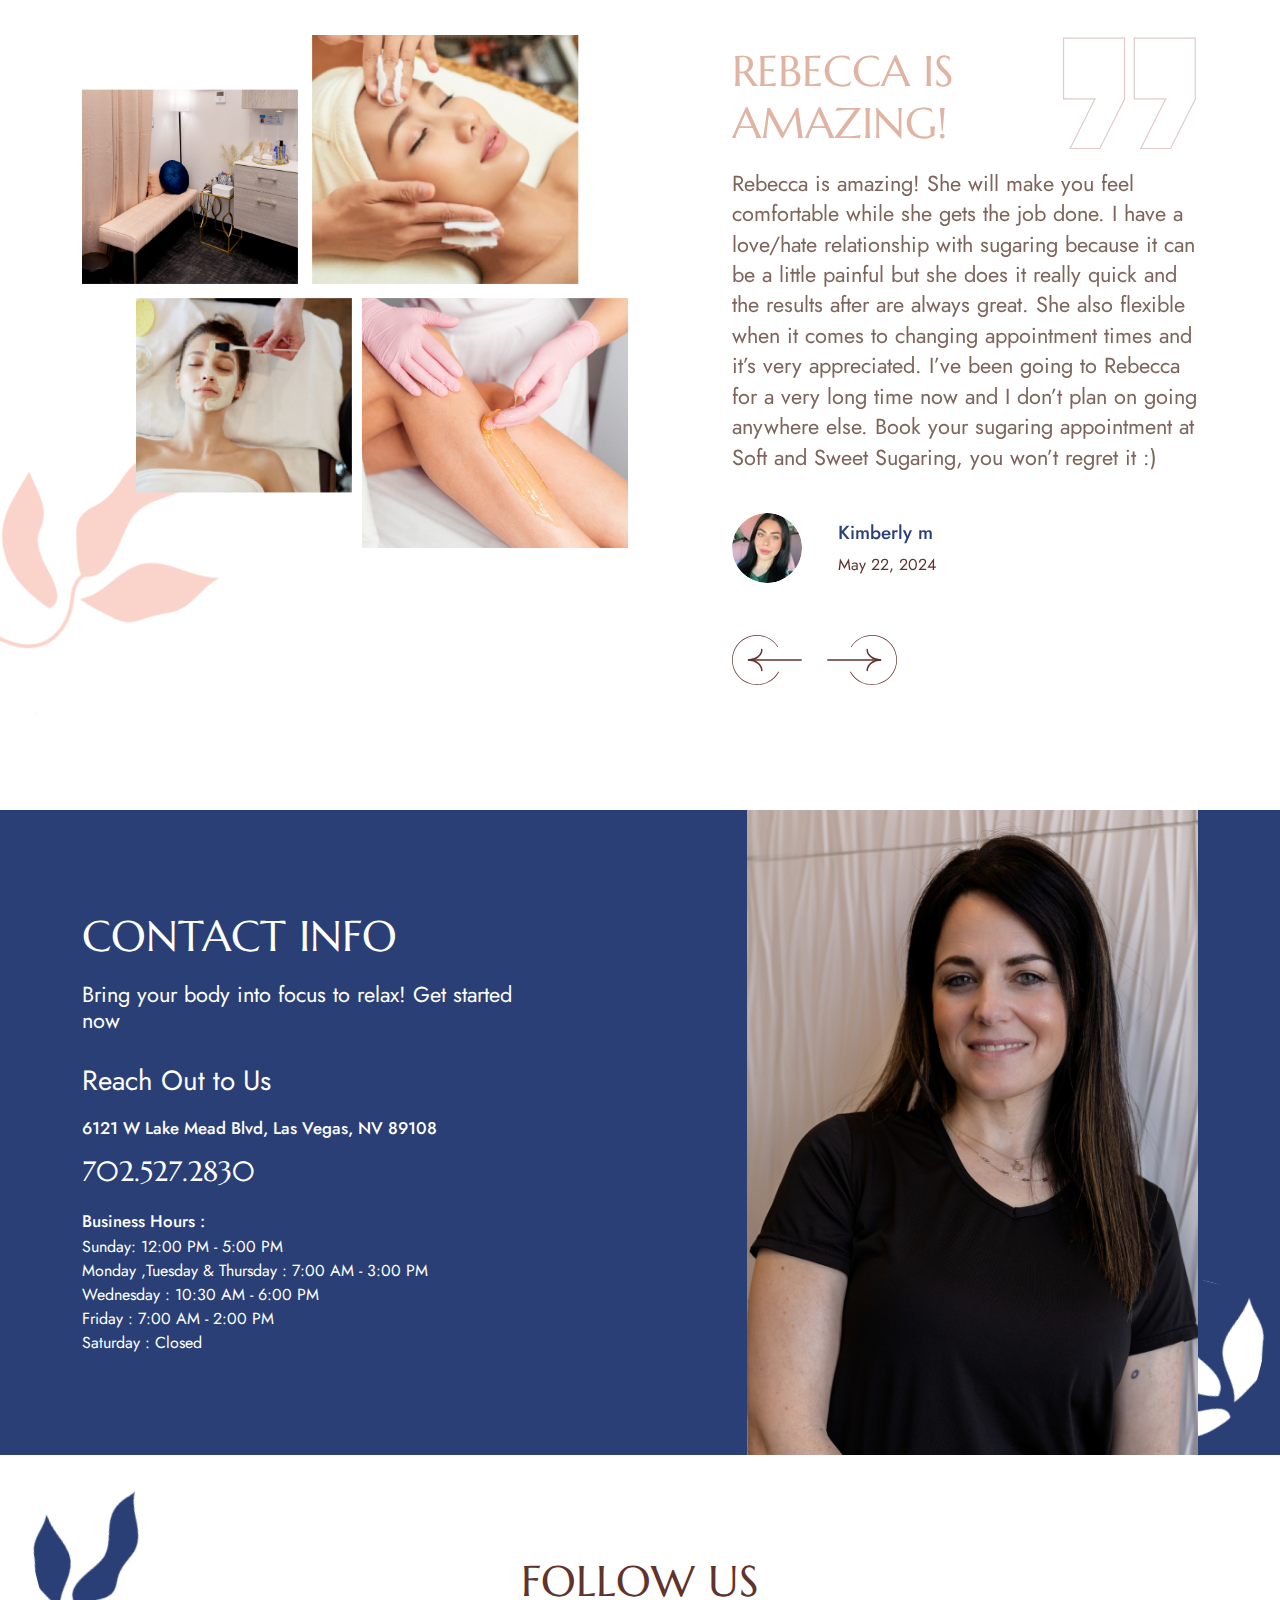
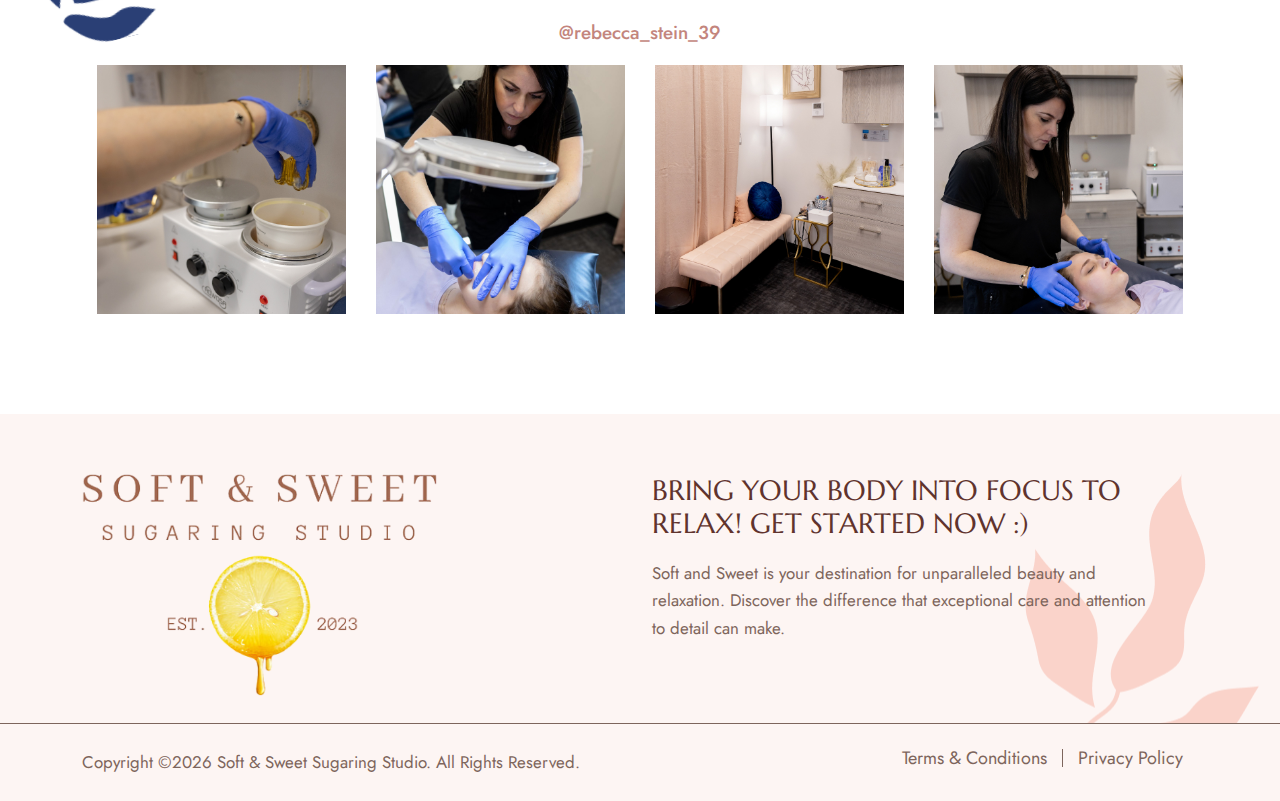
==== commit bd7c017c: "new fixes 7-21" ====
--- a/index.html
+++ b/index.html
@@ -140,7 +140,7 @@
                 <div class="we-work-rt-cnt">
                   <span>01</span>
                   <h3>Licensed Professionals</h3>
-                  <p>As licensed estheticians, we are dedicated to providing precision and comfort in every waxing. Trust us for a smooth, flawless experience every time.</p>
+                  <p>As licensed estheticians, we are dedicated to providing precision and comfort in every service. Trust us for a smooth, flawless experience every time.</p>
                 </div>
               </li>
               <li>
@@ -211,14 +211,14 @@
                 <img src="images/Easy-clean-up.svg" alt="Icon">
               </div>
               <h3>Easy clean up</h3>
-              <p>Sugaring paste is typically made from natural ingredients like sugar, lemon juice, and water, reducing the risk of irritation or allergic reactions compared to some waxing products.</p>
+              <p>Sugaring is a water-soluble hair removal method. The sugar paste, made from natural ingredients like sugar, lemon juice, and water, can be easily rinsed away with warm water, leaving no sticky residue behind. This contrasts with traditional wax, which often requires oil-based removers and can leave a mess on skin and surfaces. The simplicity of cleaning up with just water makes sugaring a convenient and user-friendly option.</p>
             </div>
             <div class="why-choose-slider-item">
               <div class="why-choose-img">
                 <img src="images/Suitable-for-sensitive-skin.svg" alt="Icon">
               </div>
               <h3>Suitable for sensitive skin</h3>
-              <p>Sugaring paste is typically made from natural ingredients like sugar, lemon juice, and water, reducing the risk of irritation or allergic reactions compared to some waxing products.</p>
+              <p>Because the sugar paste uses natural ingredients like sugar, lemon juice, and water, minimizing the risk of irritation. Its gentle application removes hair without sticking to live skin cells, reducing pain and redness compared to traditional waxing.</p>
             </div>
           </div>
         </div>
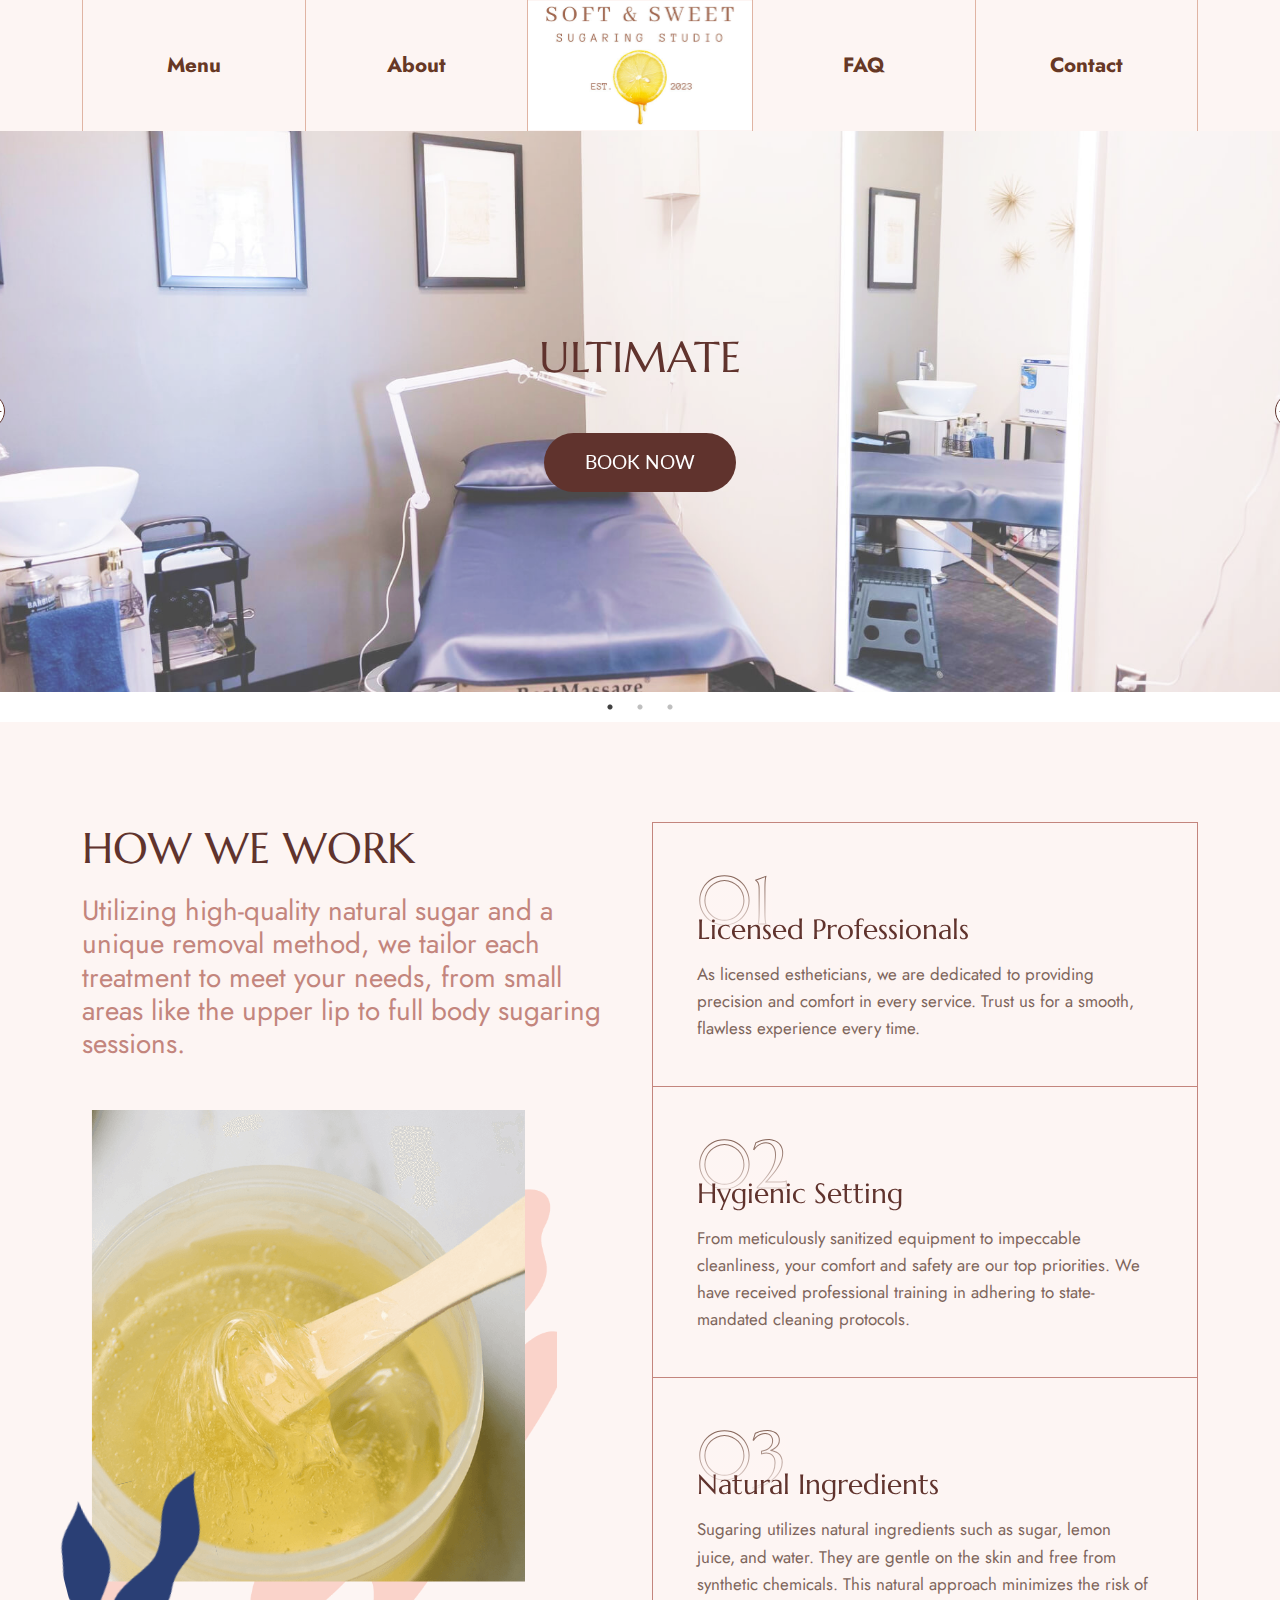
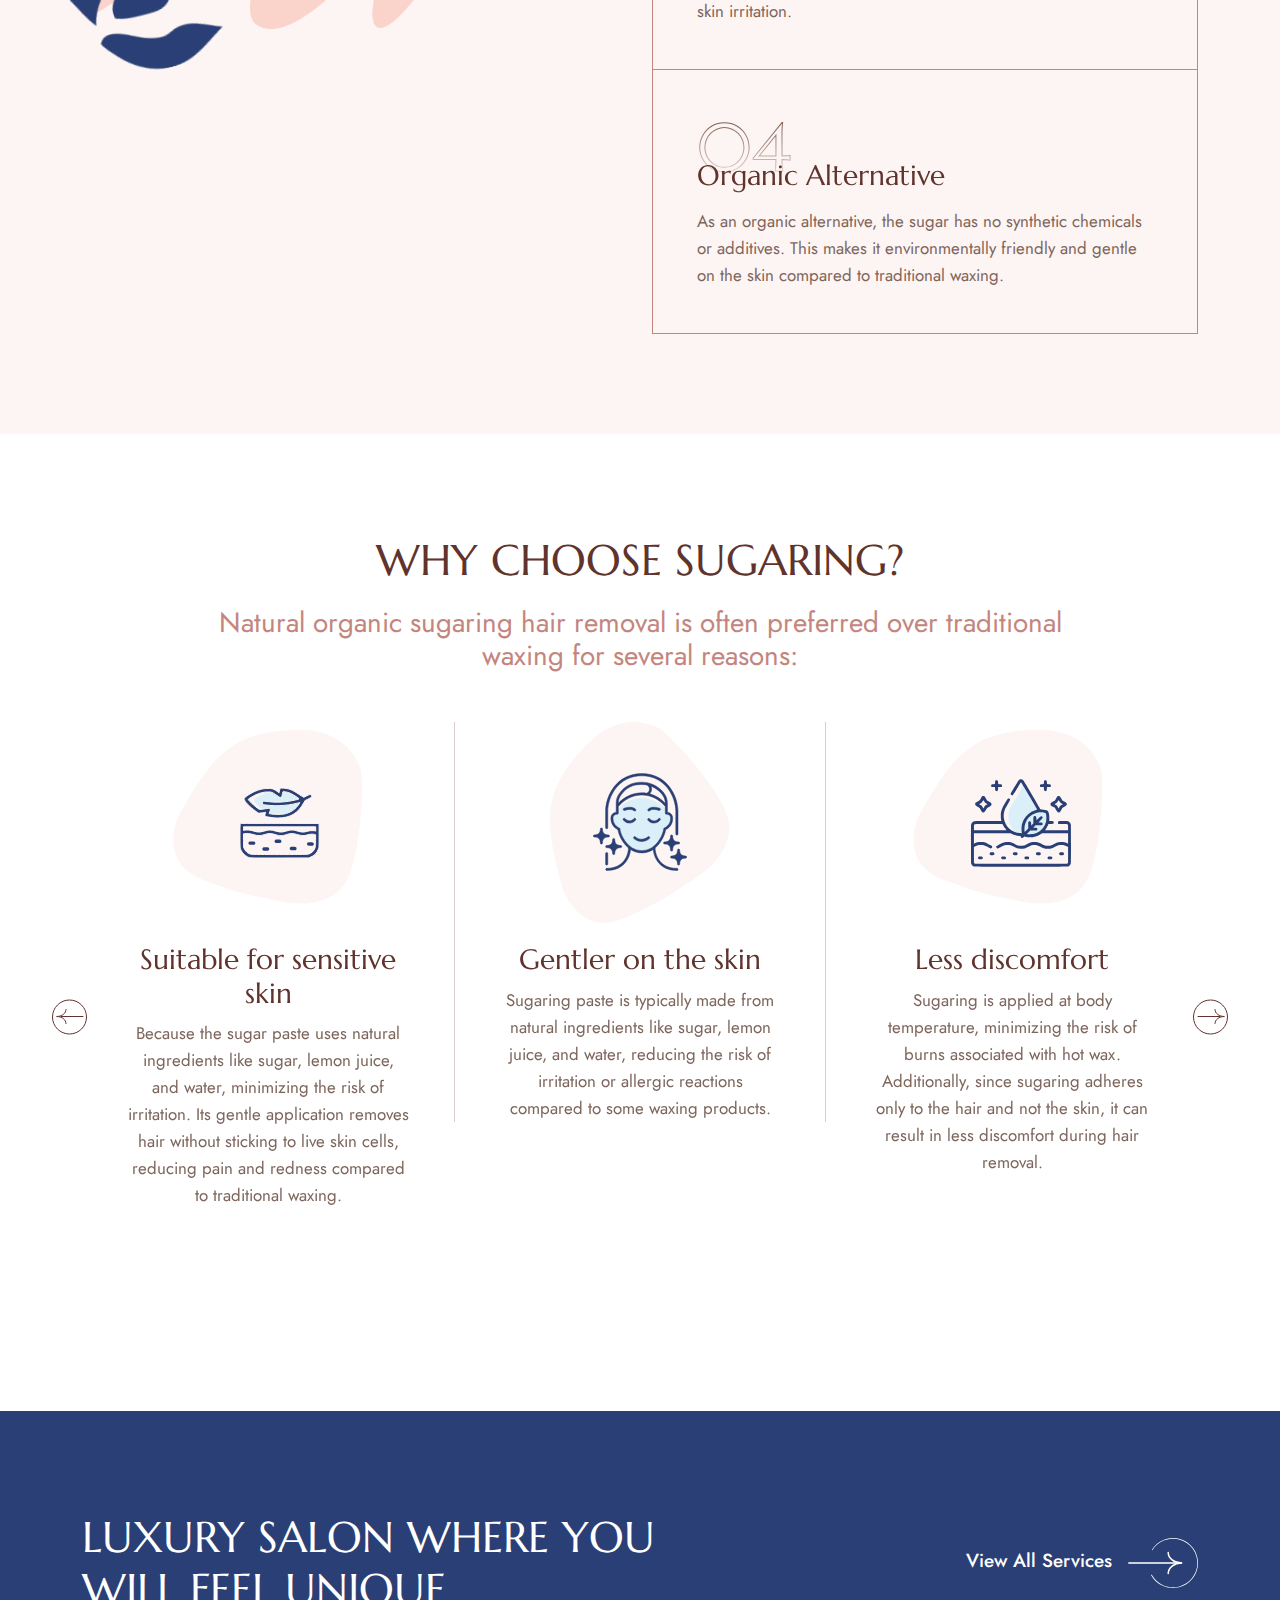
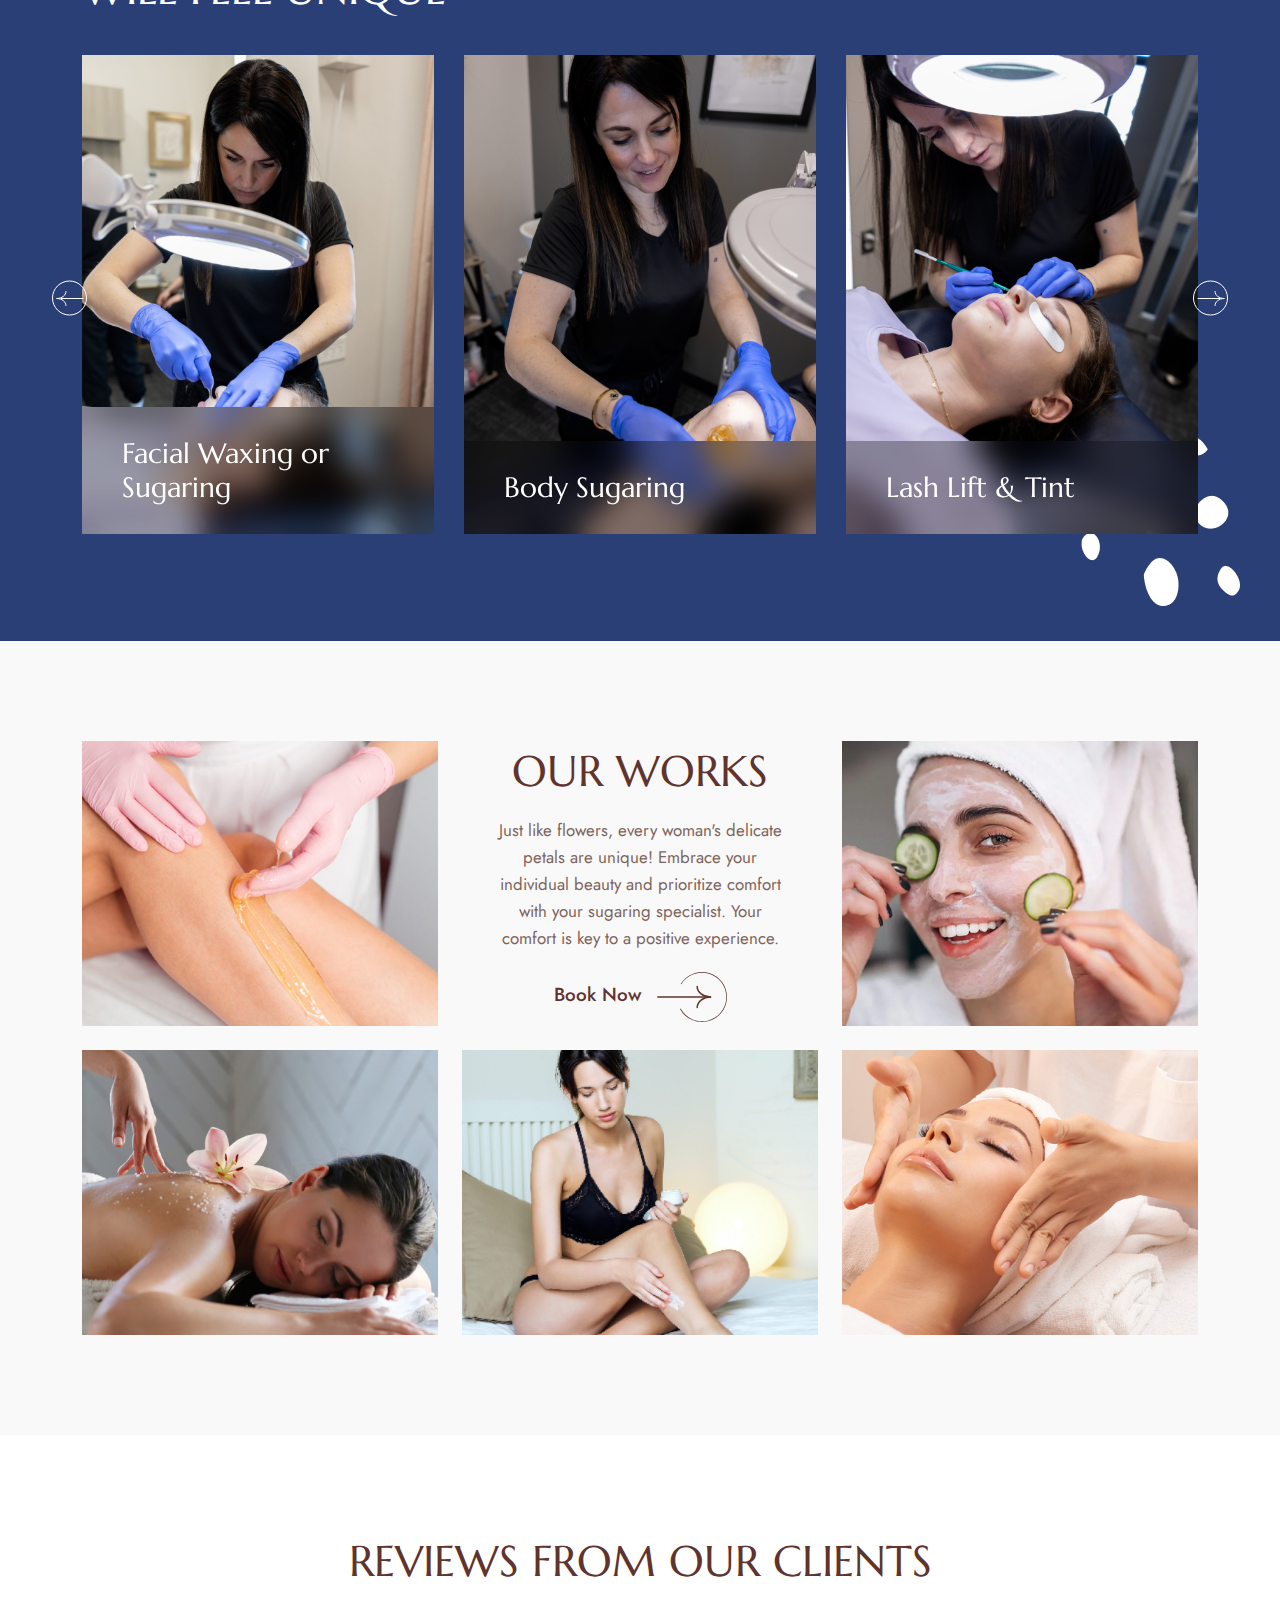
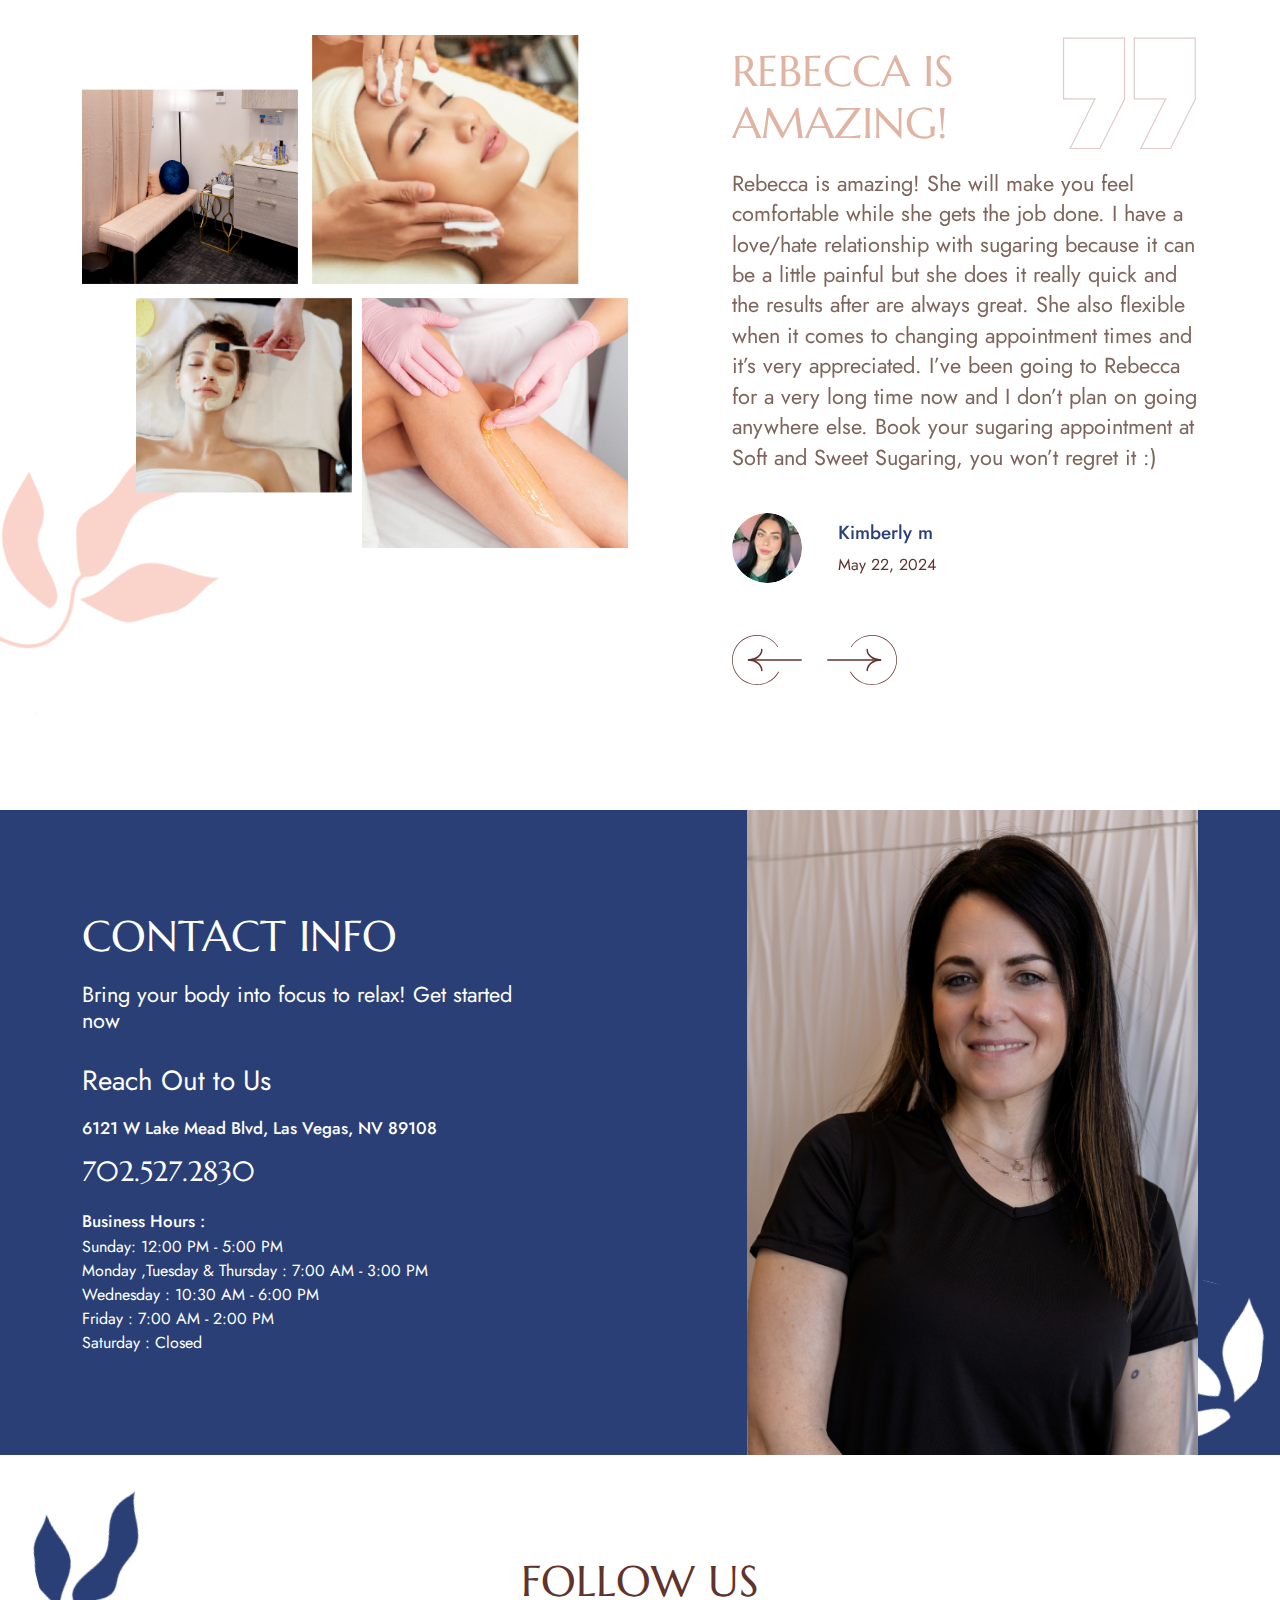
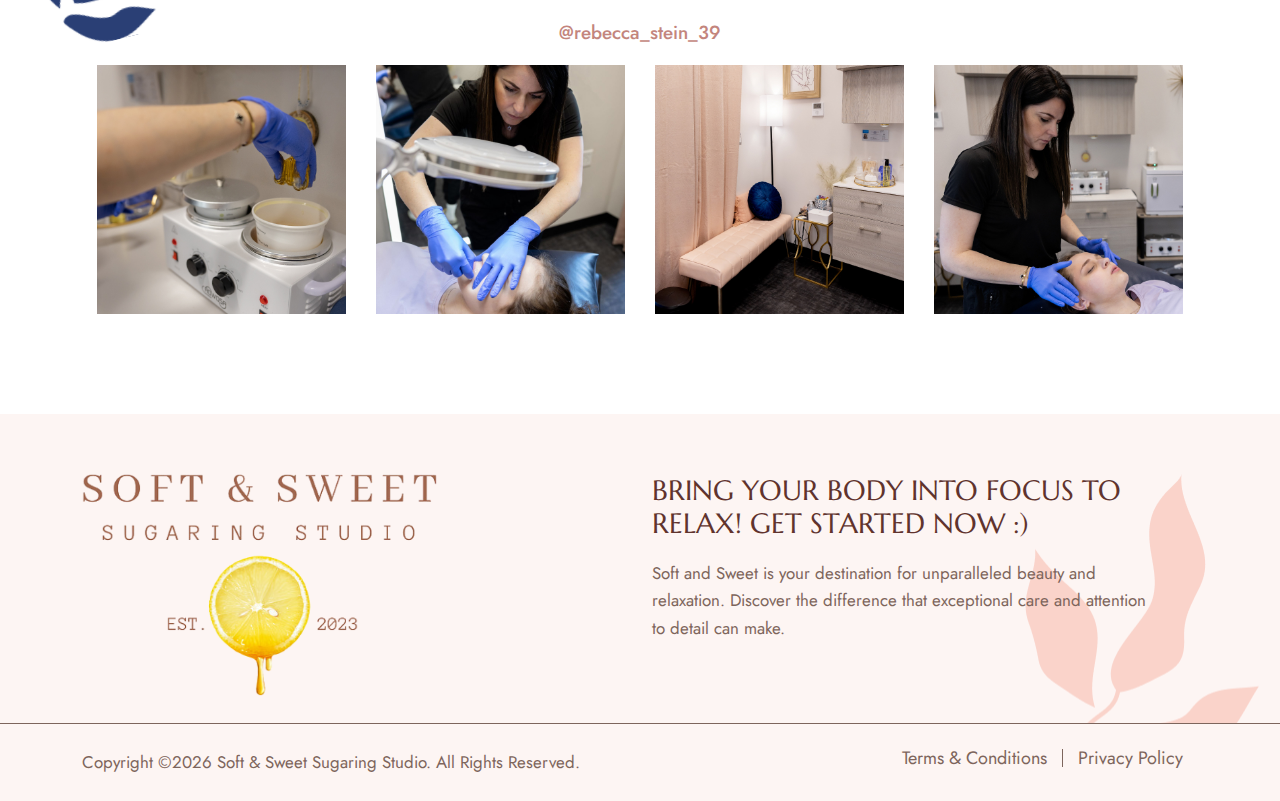
==== commit f8f59dd8: "new fixes 7-22" ====
--- a/index.html
+++ b/index.html
@@ -85,7 +85,7 @@
       <div class="ban-slide-item">
         <div class="banner-wrapper" id="banner2">
           <div class="ban-cnt">
-            <h1>Ultimate Sugaring Destination</h1>
+            <h1>Ultimate</h1>
             <a href="https://www.vagaro.com/softandsweetsugaring" class="btn">Book Now</a>
           </div>
         </div>
@@ -93,7 +93,7 @@
       <div class="ban-slide-item">
         <div class="banner-wrapper" id="banner3">
           <div class="ban-cnt">
-            <h1>Ultimate Sugaring Destination</h1>
+            <h1>Sugaring</h1>
             <a href="https://www.vagaro.com/softandsweetsugaring" class="btn">Book Now</a>
           </div>
         </div>
@@ -102,7 +102,7 @@
        <div class="ban-slide-item">
         <div class="banner-wrapper" id="banner4">
           <div class="ban-cnt">
-            <h1>Ultimate Sugaring Destination</h1>
+            <h1>Destination</h1>
             <a href="https://www.vagaro.com/softandsweetsugaring" class="btn">Book Now</a>
           </div>
         </div>
@@ -146,7 +146,7 @@
               <li>
                 <div class="we-work-rt-cnt">
                   <span>02</span>
-                  <h3>Hygienic Place</h3>
+                  <h3>Hygienic Setting</h3>
                   <p>From meticulously sanitized equipment to impeccable cleanliness, your comfort and safety are our top priorities. We have received professional training in adhering to state-mandated cleaning protocols.</p>
                 </div>
               </li>
--- a/css/custom.css
+++ b/css/custom.css
@@ -168,7 +168,7 @@
 .ultimate-waxing .col-lg-6 .sec-shape { left: -140px; }
 
 .sec-lt-wrap { padding: 60px; background: #FDF5F3; }
-.sec-lt-wrap .img-holder { padding-bottom: 85%;margin-bottom: 40px; }
+.sec-lt-wrap .img-holder { padding-bottom: 130%;margin-bottom: 40px; }
 .sec-lt-wrap h3 {font-family: var(--Jost);margin: 0 0 15px;color: var(--brown-shade-three);text-transform: none;}
 .sec-lt-wrap p {margin: 0 0 40px;}
 
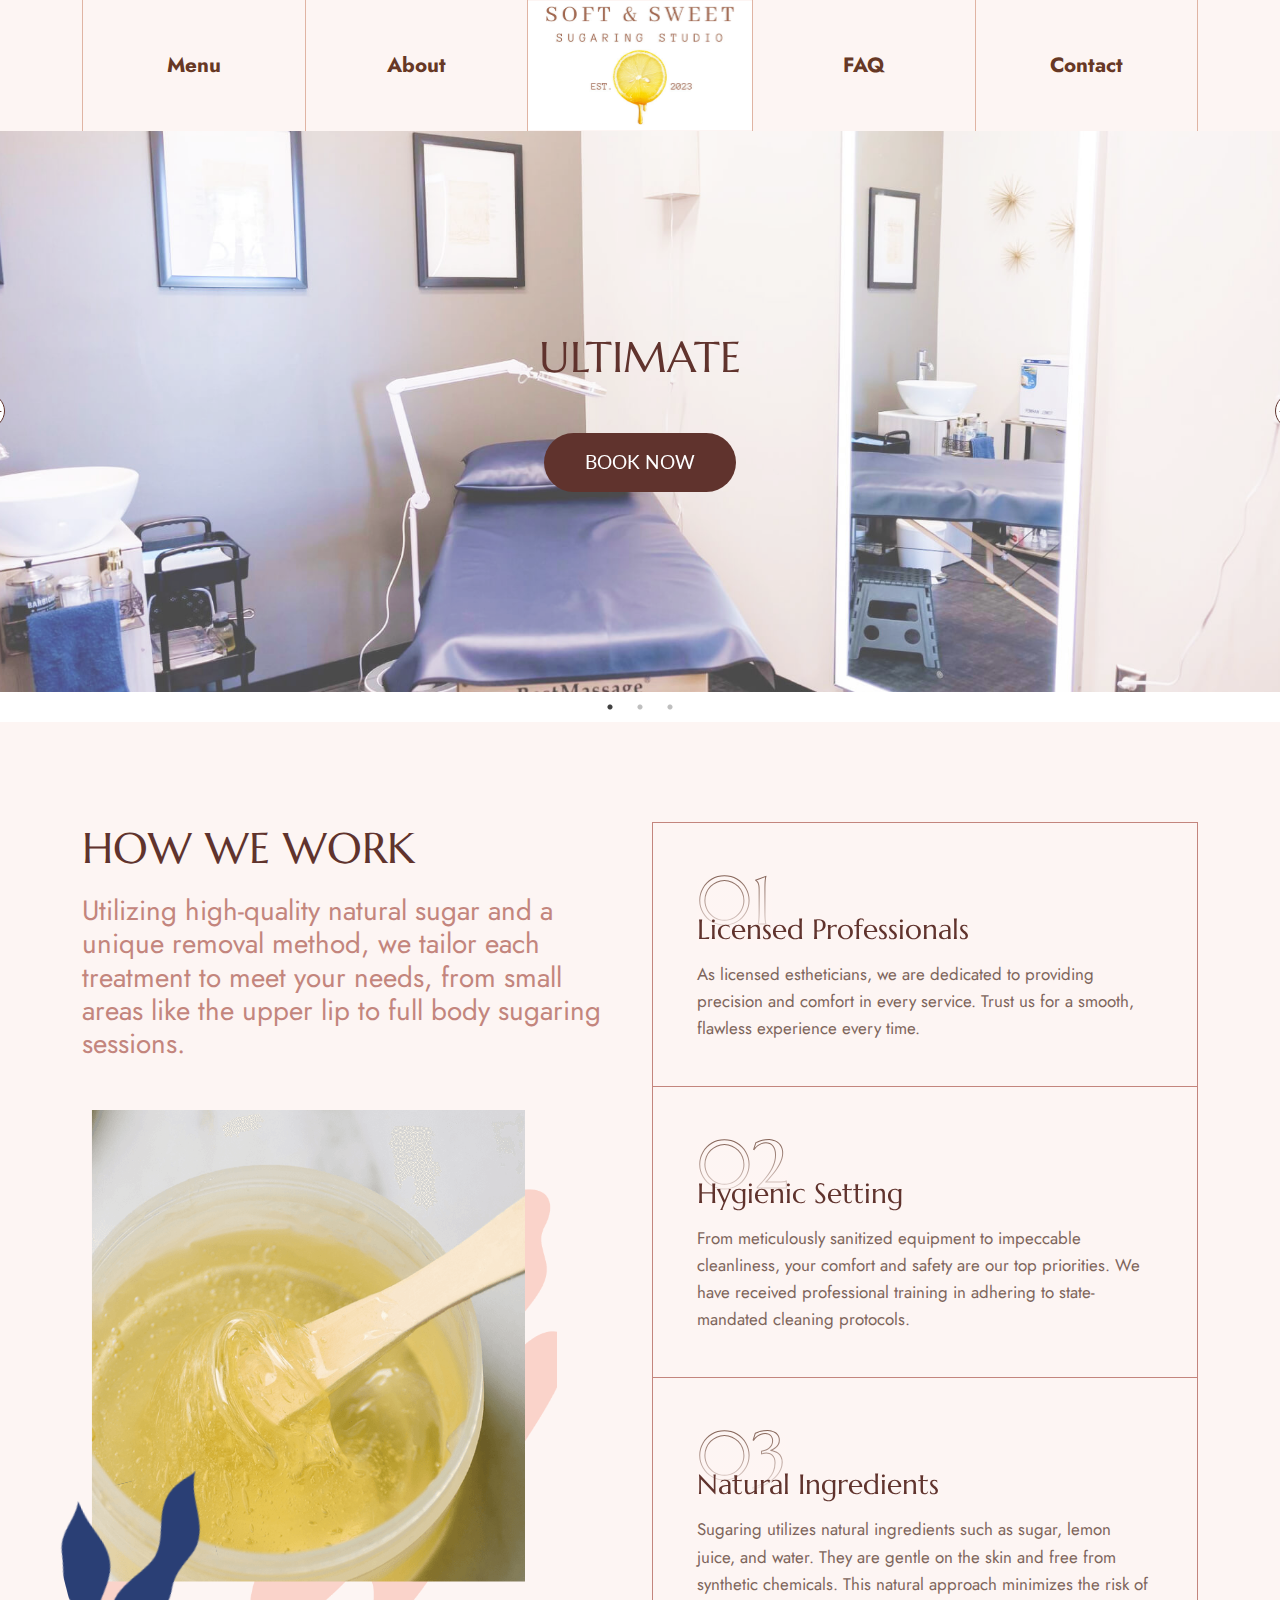
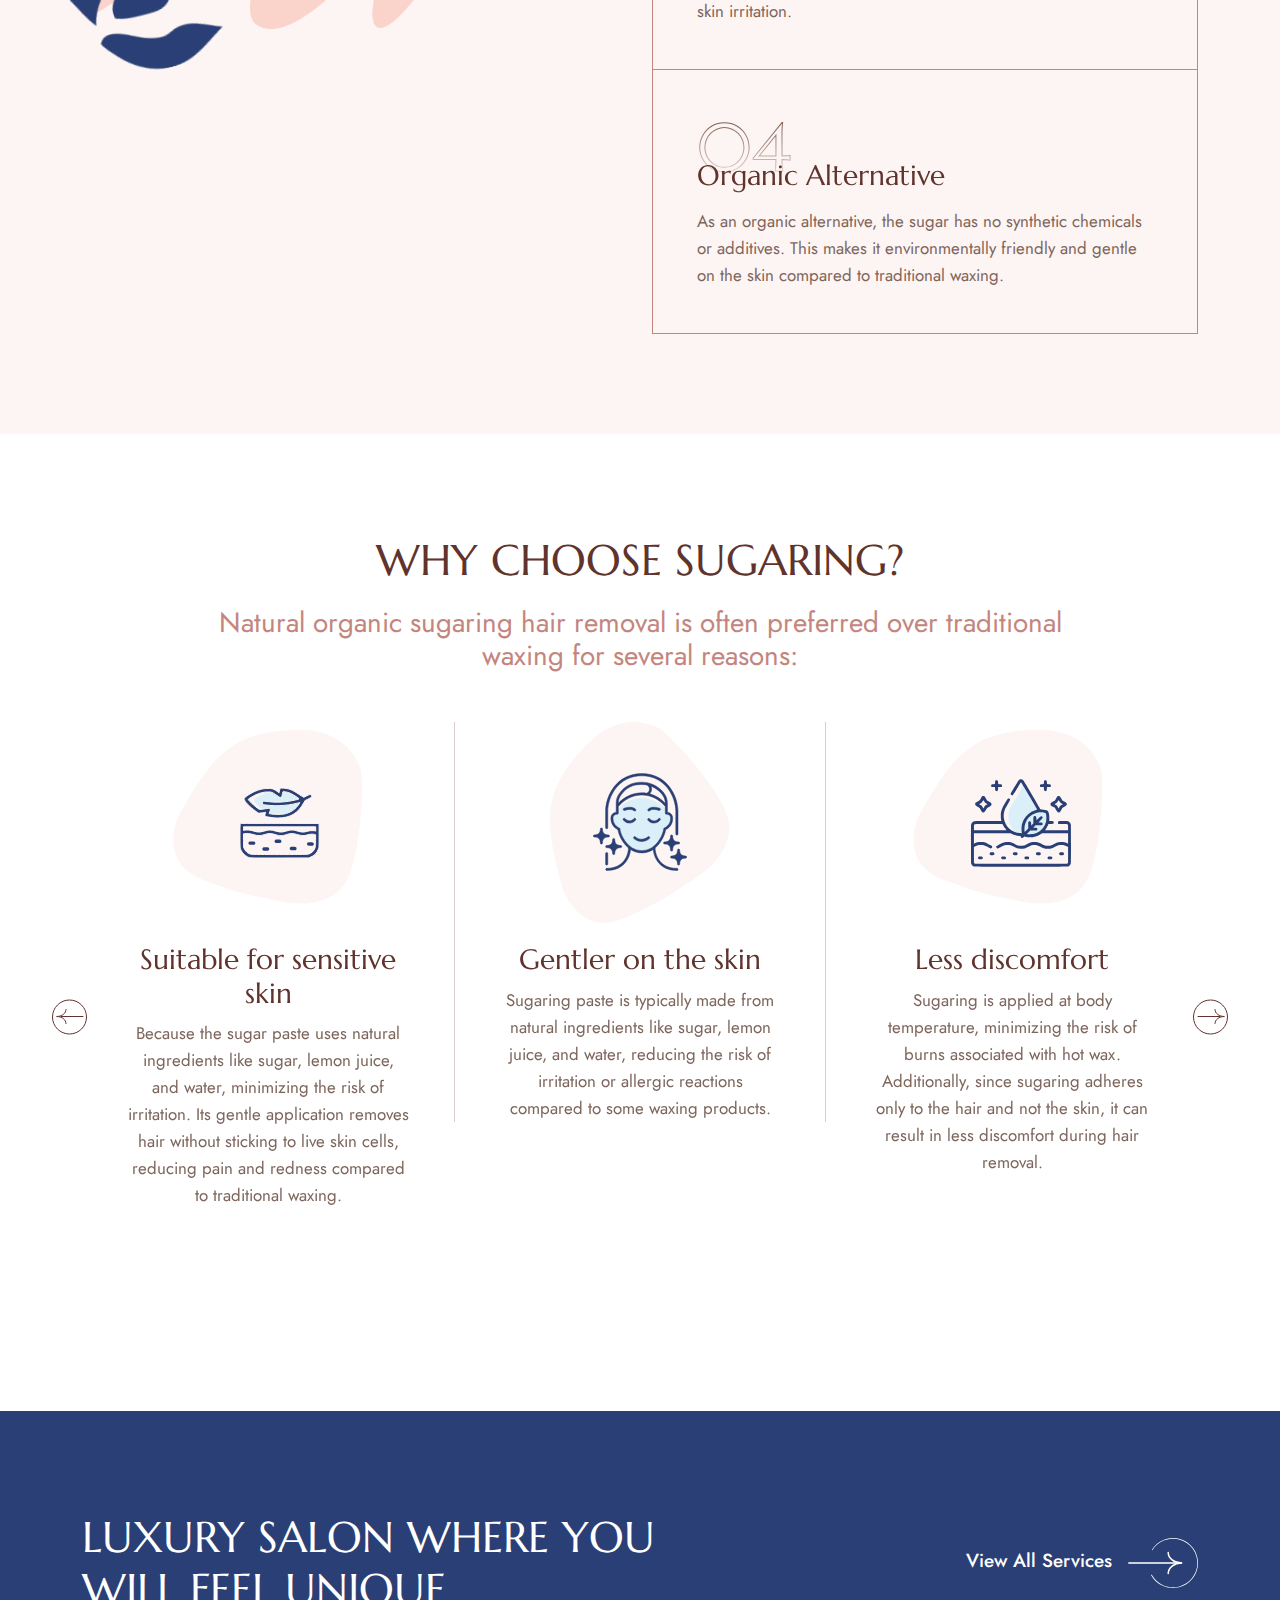
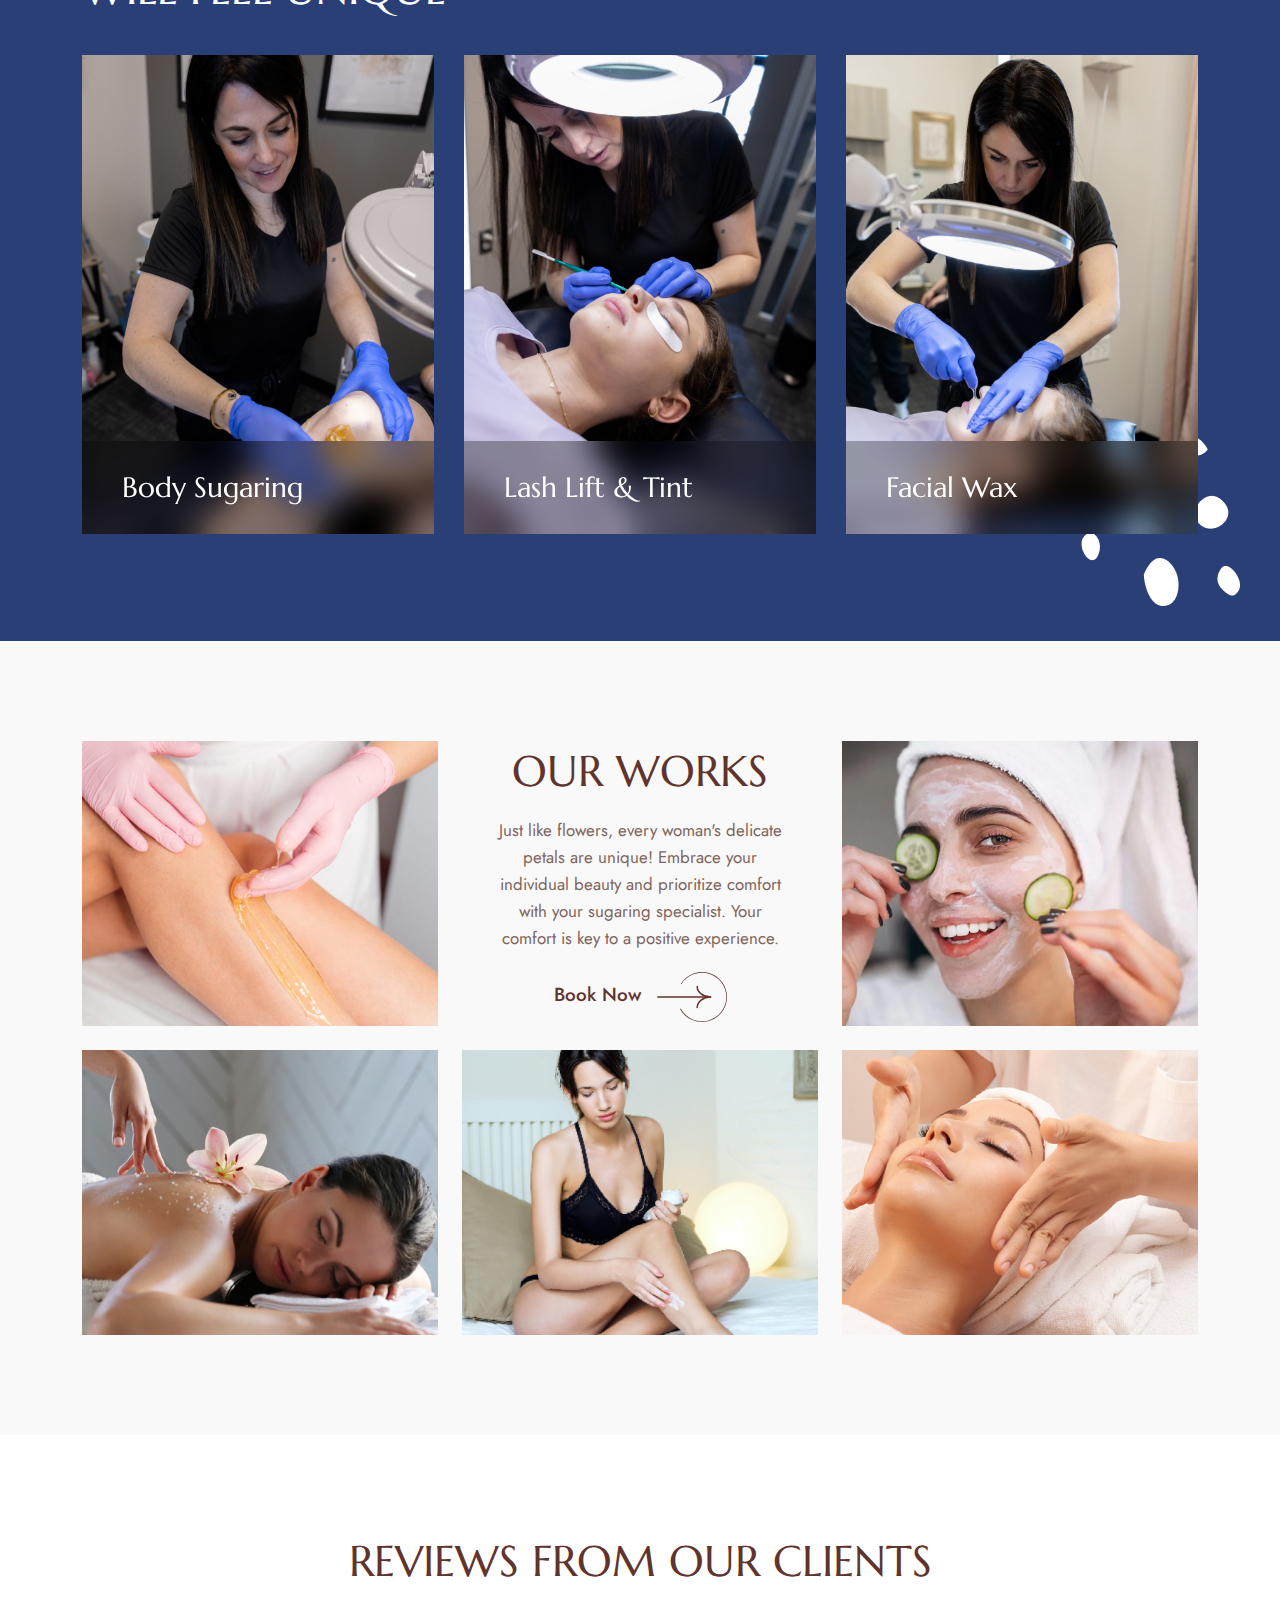
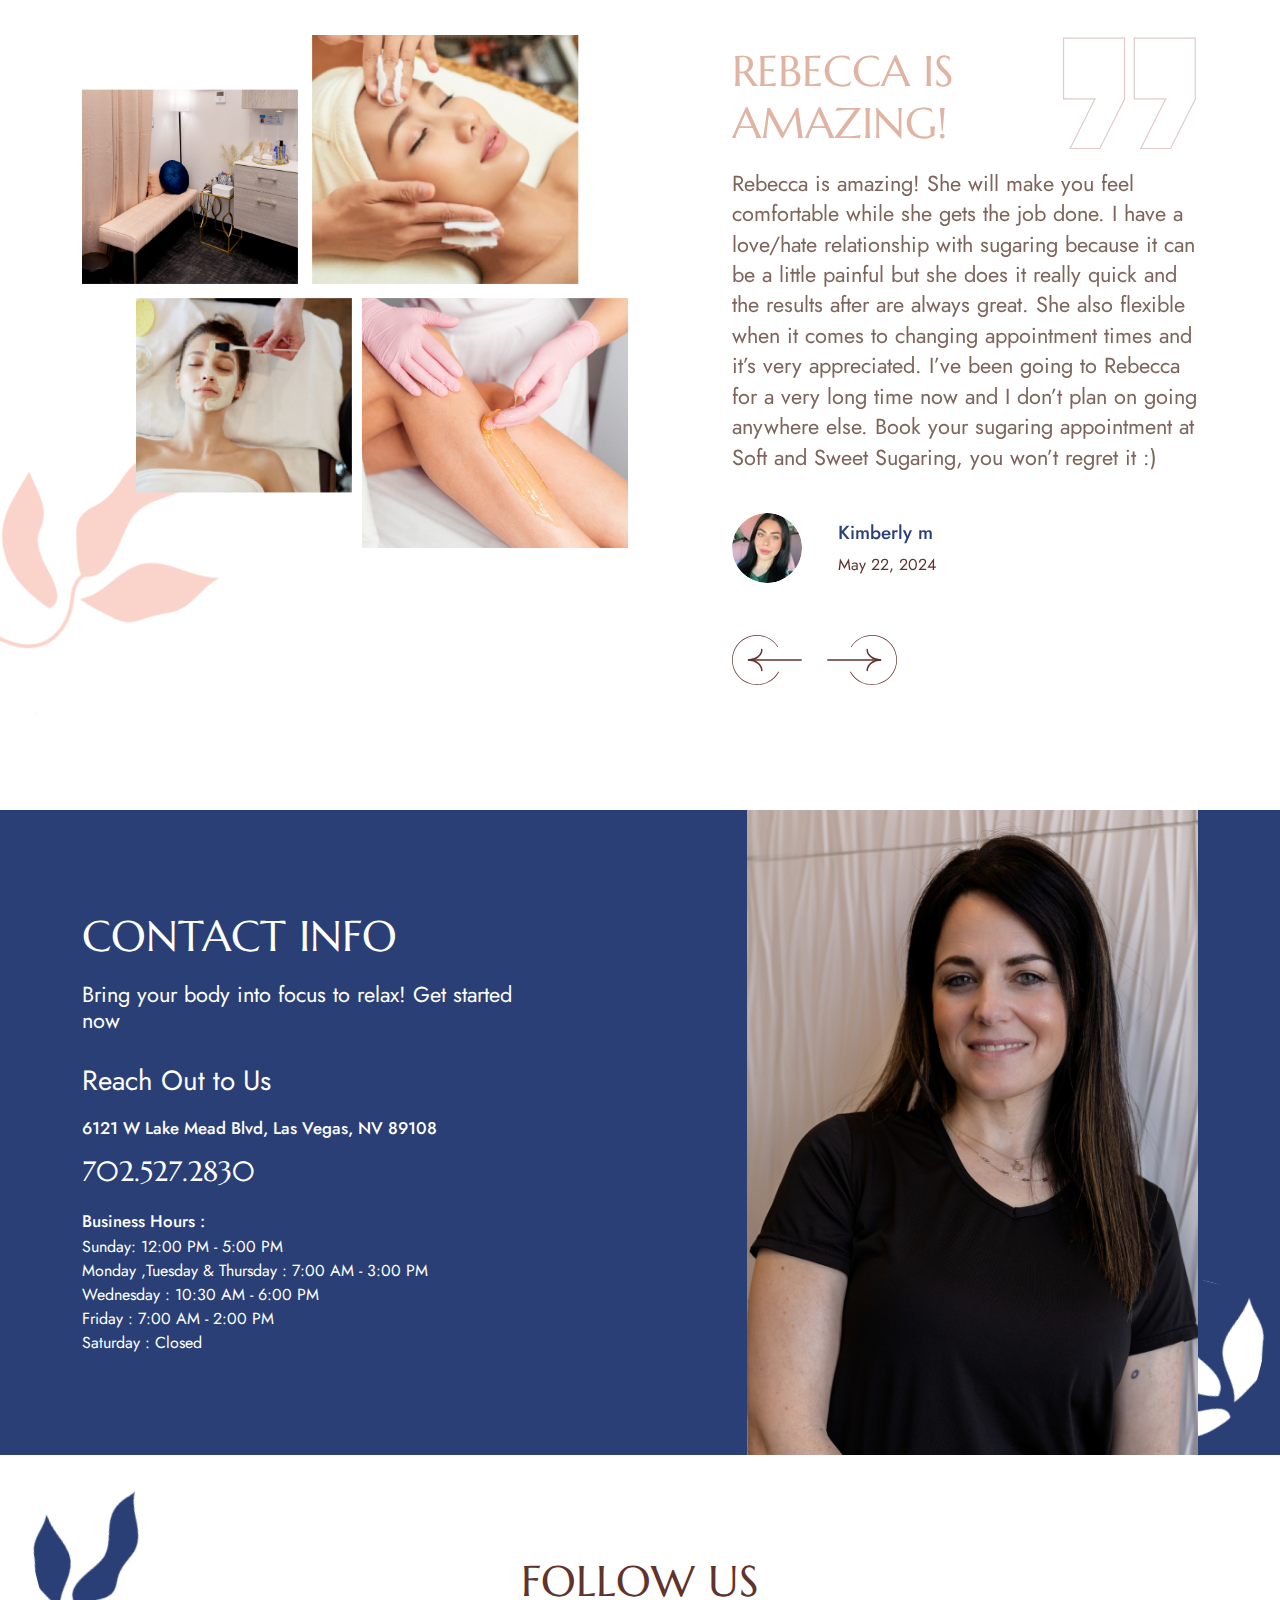
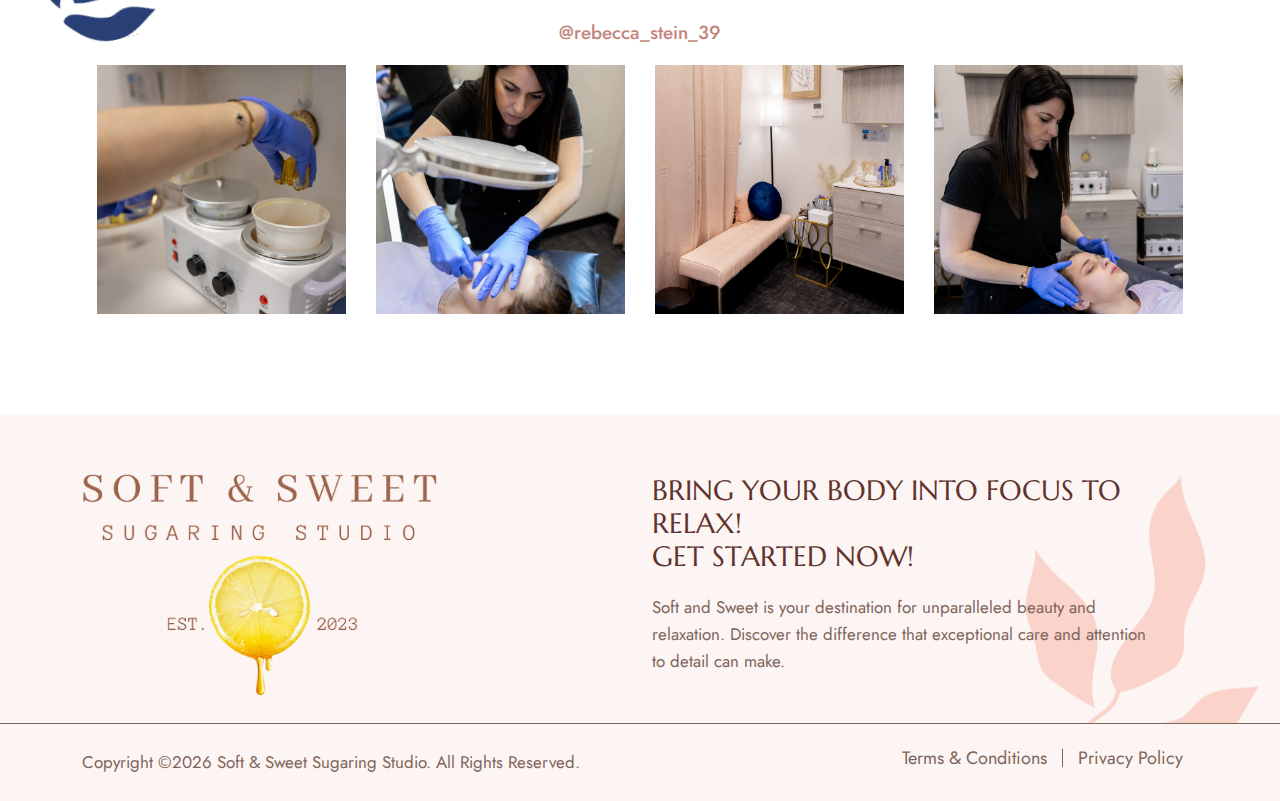
==== commit c0e938de: "update aug 2" ====
--- a/index.html
+++ b/index.html
@@ -240,20 +240,10 @@
           <div class="sec-ttl">
             <h2>Luxury Salon Where You Will Feel Unique</h2>
             <div class="btn-div">
-              <a href="/services.html">View All Services <img src="images/learn-more-btn.svg" alt="Btn"></a>
+              <a href="services.html">View All Services <img src="images/learn-more-btn.svg" alt="Btn"></a>
             </div>
           </div>
           <div class="luxury-salon-slider">
-            <div class="luxury-salon-slide-item">
-              <div class="card-wrap-box">
-                <div class="img-holder">
-                  <img src="images/salon-img-1.jpg" alt="Salon">
-                </div>
-                <div class="card-wrap-cnt">
-                  <h3>Facial Waxing or Sugaring</h3>
-                </div>
-              </div>
-            </div>
             <div class="luxury-salon-slide-item">
               <div class="card-wrap-box">
                 <div class="img-holder">
@@ -617,7 +607,7 @@
         </div>
         <div class="col-lg-6">
           <div class="ftr-rt">
-            <h3>Bring your body into focus to relax! Get started now :)</h3>
+            <h3>Bring your body into focus to relax! <br>Get started now!</h3>
              <div class="ftr-info">
                  <p>Soft and Sweet is your destination for unparalleled beauty and relaxation. Discover the difference that exceptional care and attention to detail can make.</p>
           </div>
